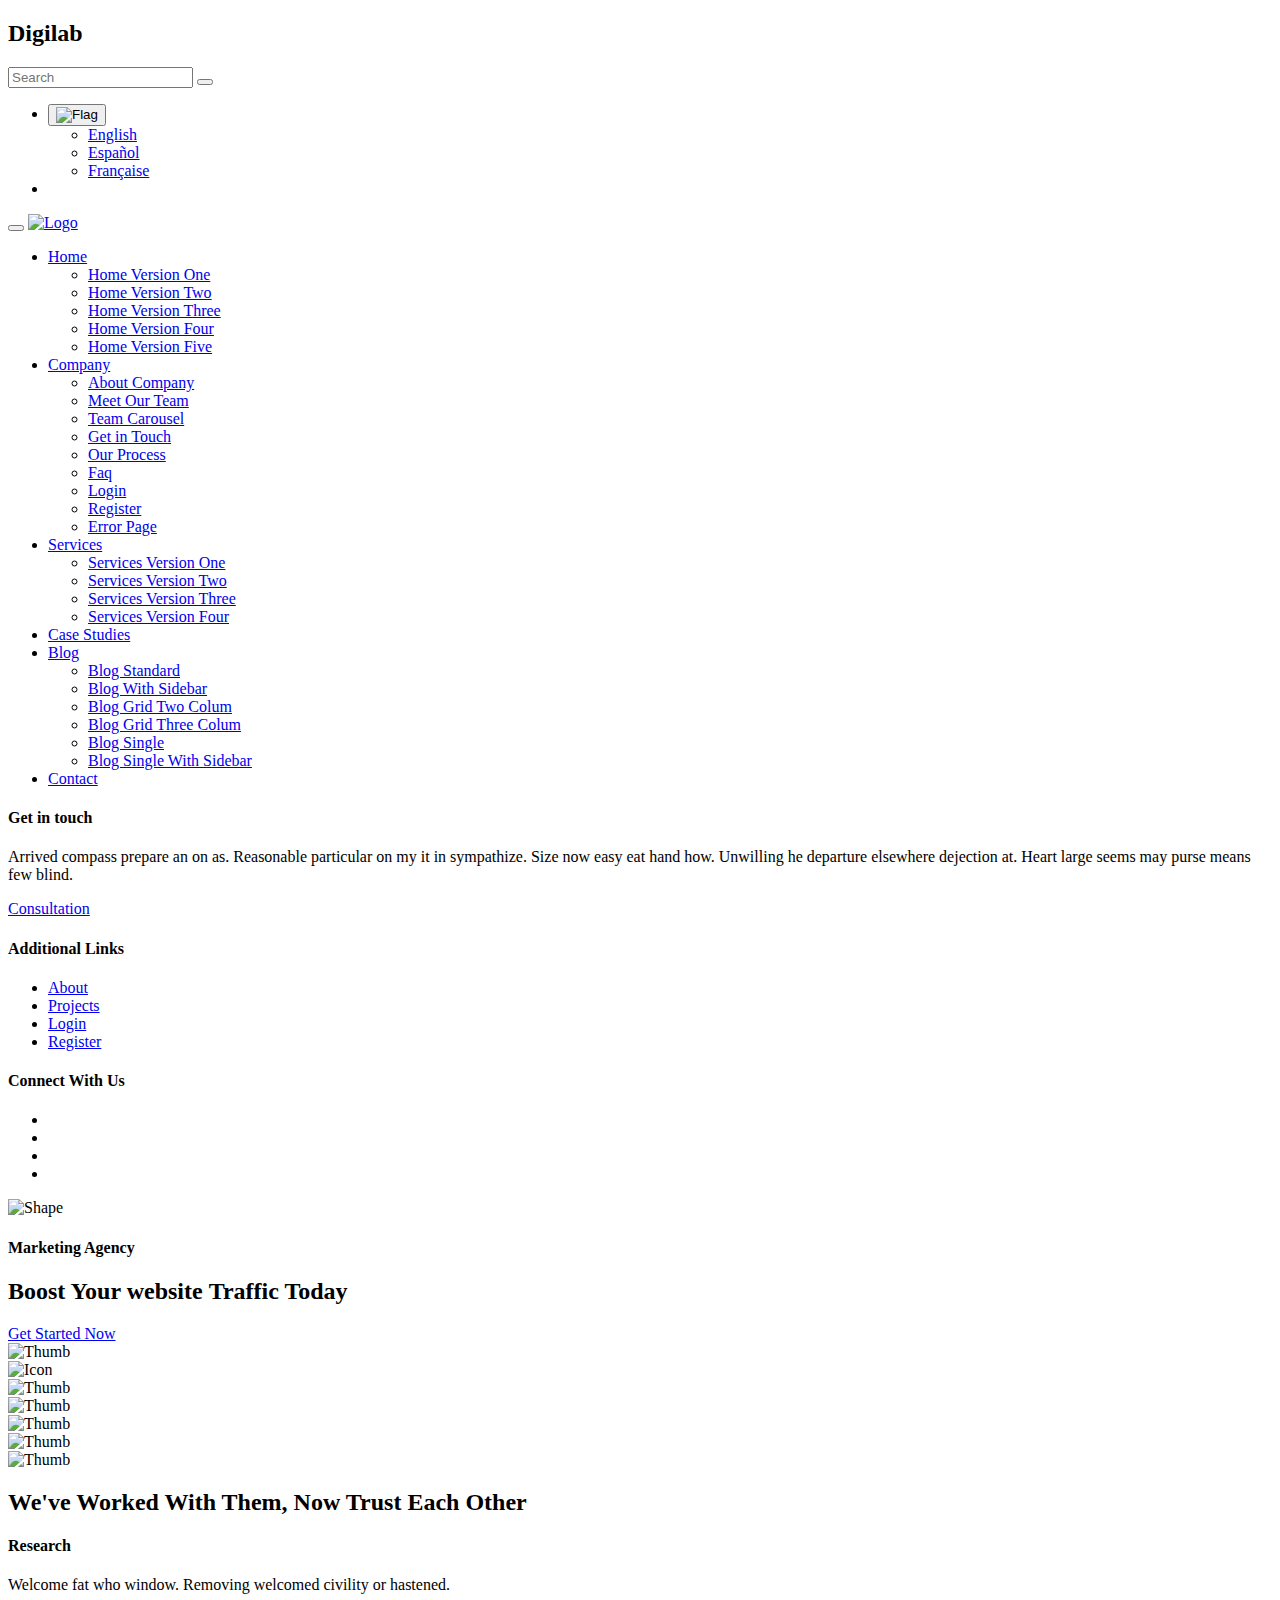
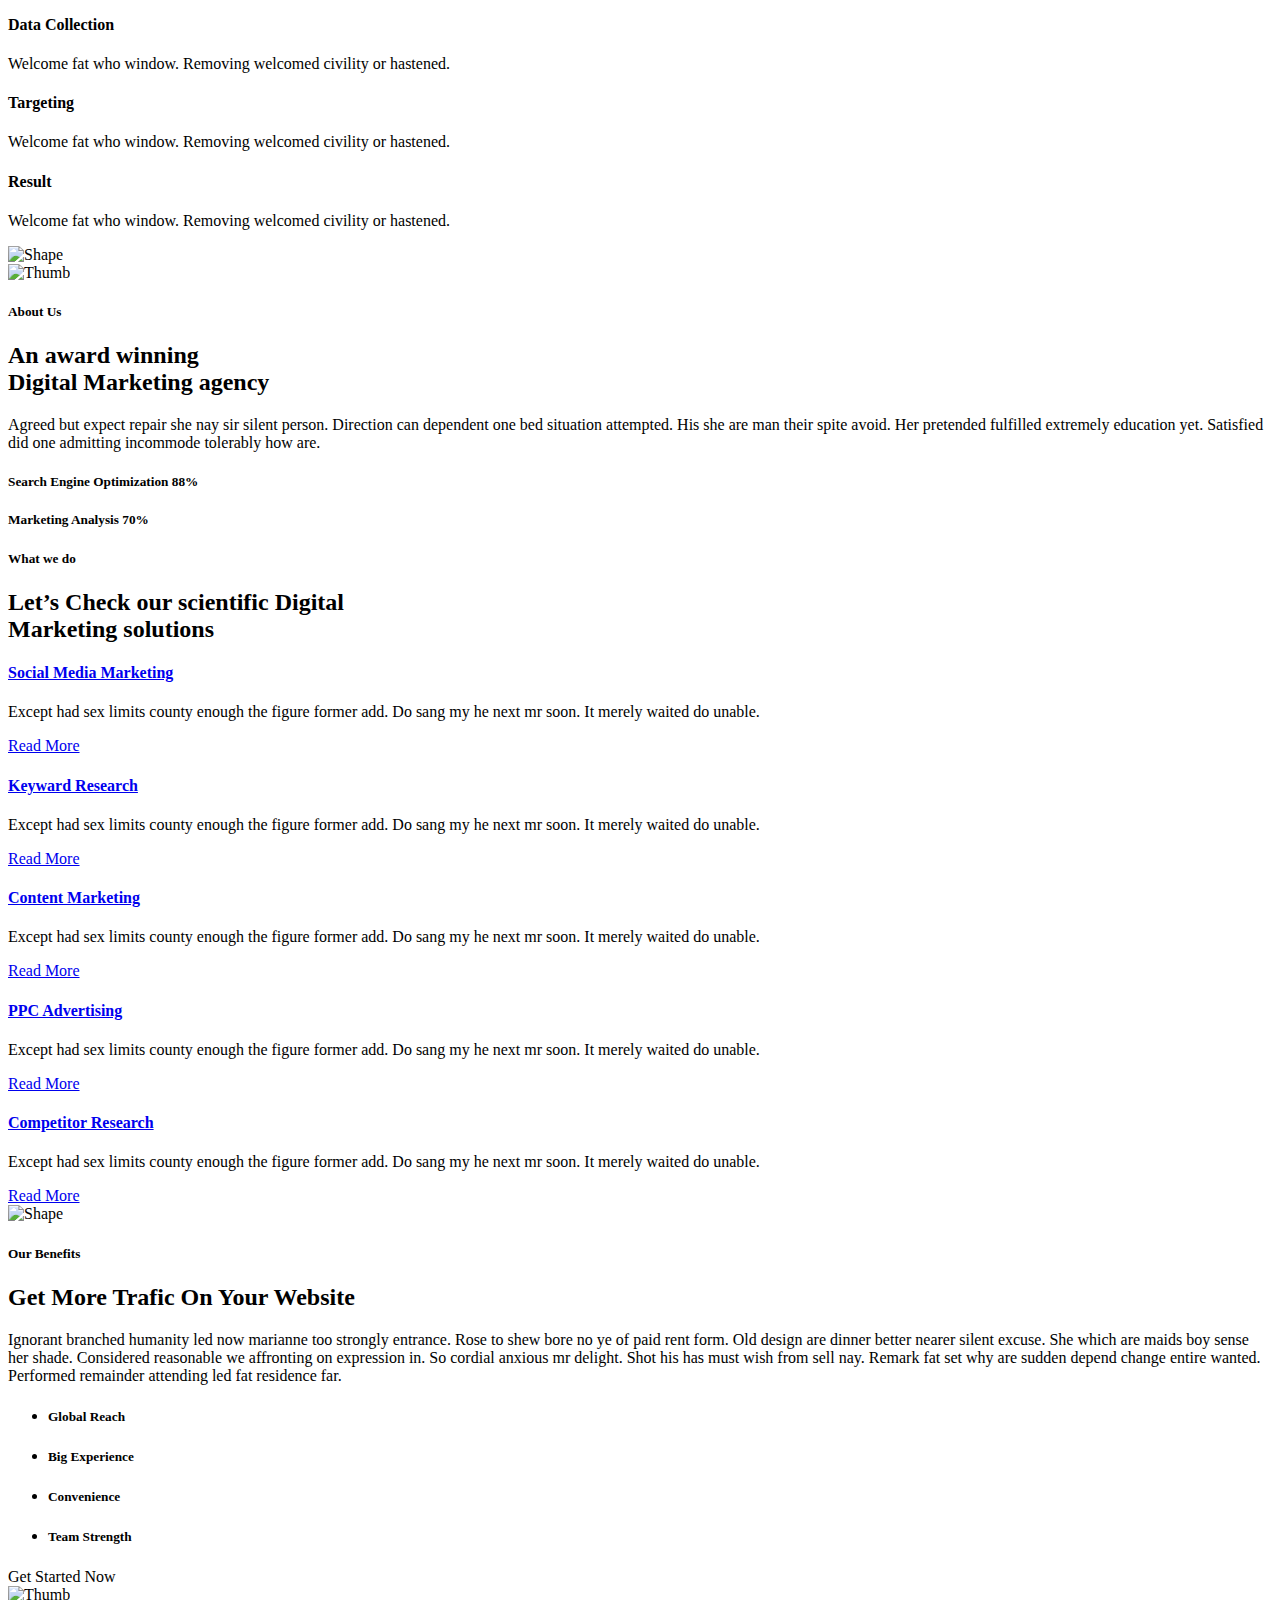
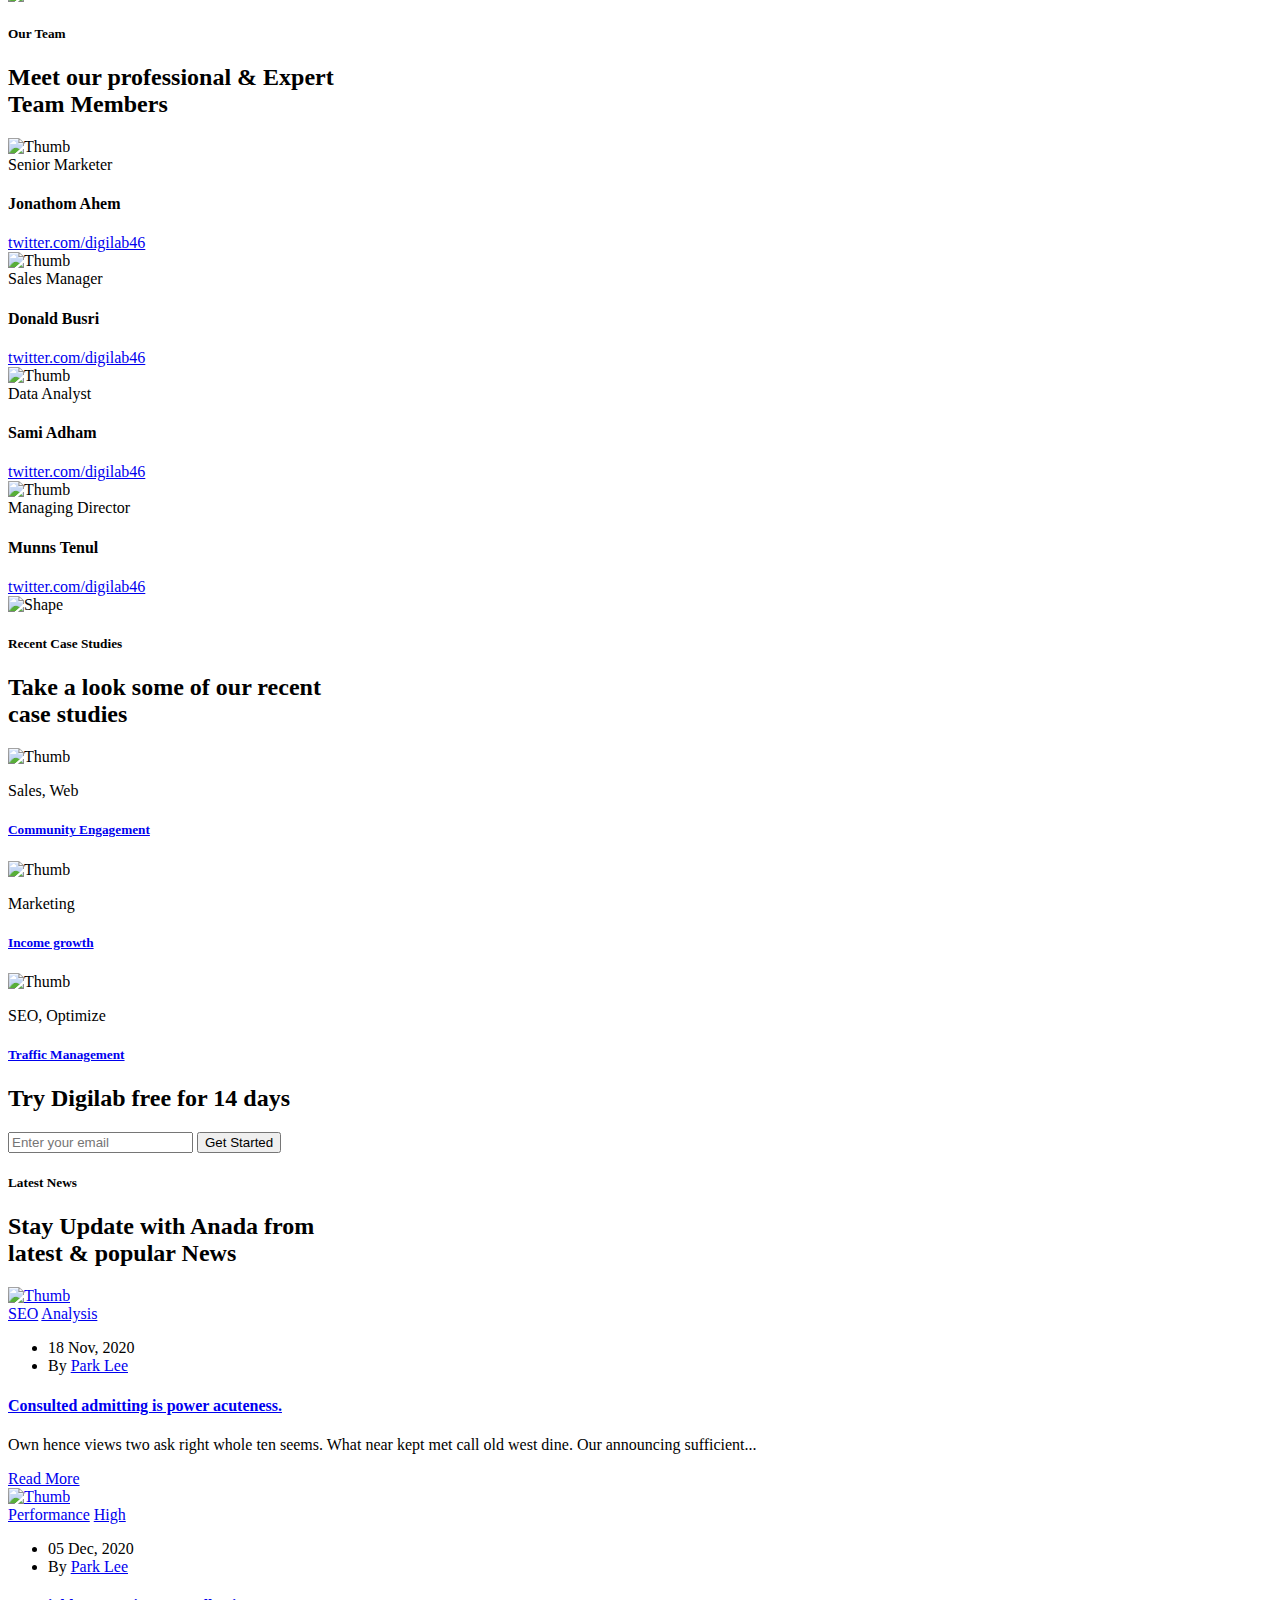
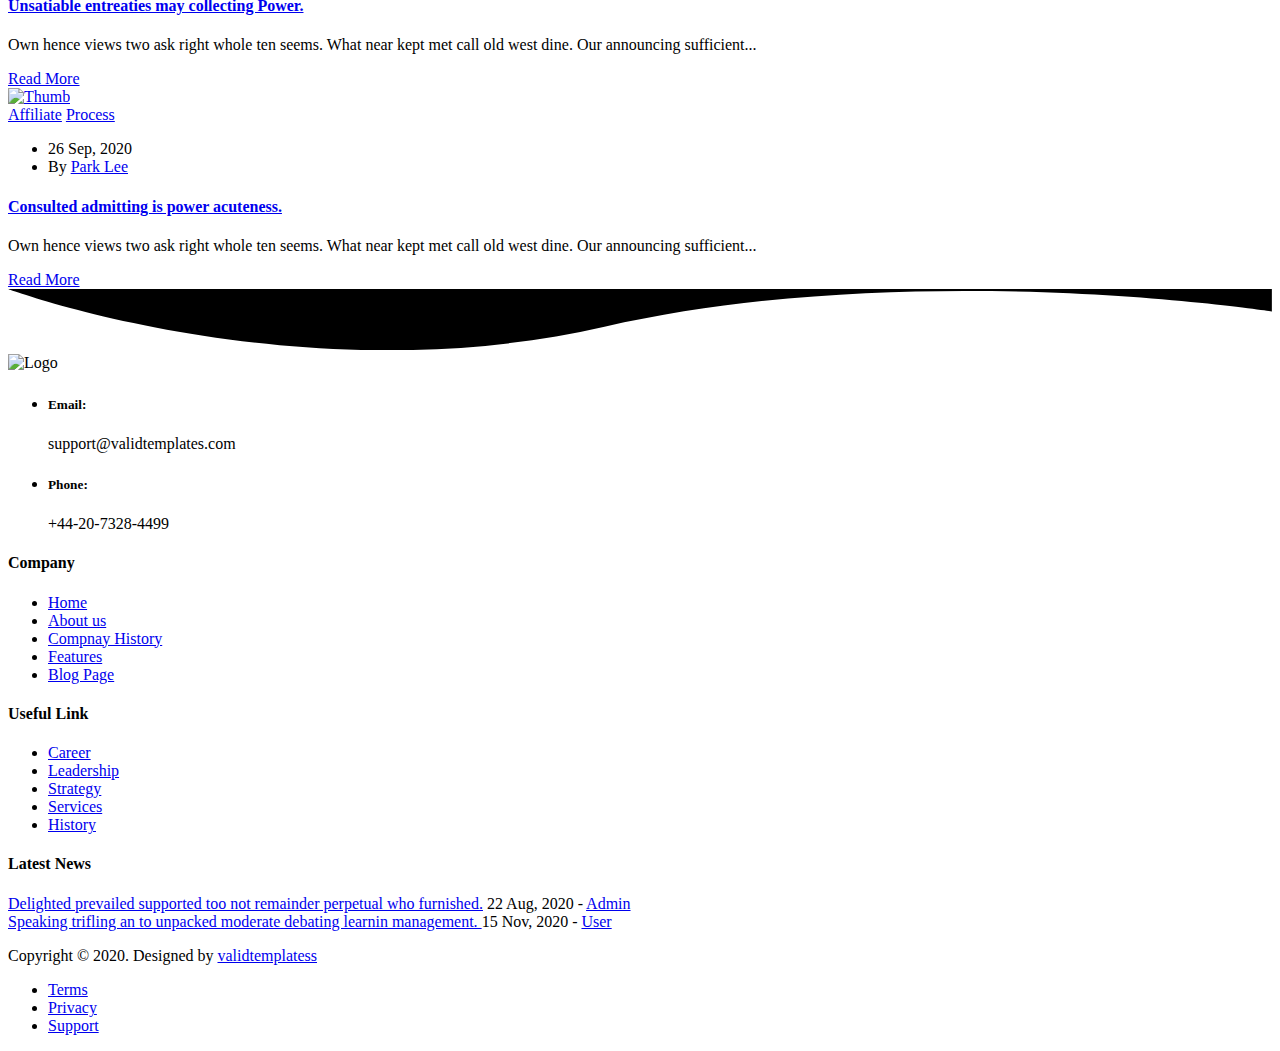
==== indexx.html @ dc1a8143 "Update indexx.html" ====
<!DOCTYPE html>
<html lang="en">

<head>
    <!-- ========== Meta Tags ========== -->
    <meta charset="utf-8">
    <meta http-equiv="X-UA-Compatible" content="IE=edge">
    <meta name="viewport" content="width=device-width, initial-scale=1">
    <meta name="description" content="Digilab - SEO & Digital Marketing Agency Template">

    <!-- ========== Page Title ========== -->
    <title>Digilab - SEO & Digital Marketing Agency Template</title>

    <!-- ========== Favicon Icon ========== -->
    <link rel="shortcut icon" href="assets/img/favicon.png" type="image/x-icon">

    <!-- ========== Start Stylesheet ========== -->
    <link href="assets/css/bootstrap.min.css" rel="stylesheet" />
    <link href="assets/css/font-awesome.min.css" rel="stylesheet" />
    <link href="assets/css/themify-icons.css" rel="stylesheet" />
    <link href="assets/css/flaticon-set.css" rel="stylesheet" />
    <link href="assets/css/magnific-popup.css" rel="stylesheet" />
    <link href="assets/css/owl.carousel.min.css" rel="stylesheet" />
    <link href="assets/css/owl.theme.default.min.css" rel="stylesheet" />
    <link href="assets/css/animate.css" rel="stylesheet" />
    <link href="assets/css/bootsnav.css" rel="stylesheet" />
    <link href="style.css" rel="stylesheet">
    <link href="assets/css/responsive.css" rel="stylesheet" />
    <!-- ========== End Stylesheet ========== -->

    <!-- HTML5 shim and Respond.js for IE8 support of HTML5 elements and media queries -->
    <!-- WARNING: Respond.js doesn't work if you view the page via file:// -->
    <!--[if lt IE 9]>
      <script src="assets/js/html5/html5shiv.min.js"></script>
      <script src="assets/js/html5/respond.min.js"></script>
    <![endif]-->

    <!-- ========== Google Fonts ========== -->
    <link href="https://fonts.googleapis.com/css2?family=Nunito:wght@200;300;400;600;700;800&display=swap" rel="stylesheet">

</head>

<body class="eastern-blue">

    <!-- Preloader Start -->
    <div id="site-preloader" class="site-preloader">
        <div class="loader-wrap">
            <div class="ring">
                <span></span>
            </div>
            <h2>Digilab</h2>
        </div>
    </div>
    <!-- Preloader Ends -->

    <!-- Header 
    ============================================= -->
    <header id="home">

        <!-- Start Navigation -->
        <nav class="navbar navbar-default attr-bg navbar-fixed dark no-background bootsnav">

            <!-- Start Top Search -->
            <div class="container-full">
                <div class="row">
                    <div class="top-search">
                        <div class="input-group">
                            <form action="#">
                                <input type="text" name="text" class="form-control" placeholder="Search">
                                <button type="submit">
                                    <i class="ti-search"></i>
                                </button>  
                            </form>
                        </div>
                    </div>
                </div>
            </div>
            <!-- End Top Search -->

            <div class="container-full">

                <!-- Start Atribute Navigation -->
                <div class="attr-nav">
                    <ul>
                        <li class="language-switcher">
                            <div class="dropdown">
                                <button class="dropdown-toggle" type="button" data-toggle="dropdown">
                                    <img src="assets/img/lan-eng.png" alt="Flag">
                                </button>
                                <ul class="dropdown-menu">
                                    <li><a href="#">English</a></li>
                                    <li><a href="#">Español</a></li>
                                    <li><a href="#">Française</a></li>
                                </ul>
                            </div>
                        </li>
                        <li class="search"><a href="#"><i class="fas fa-search"></i></a></li>
                    </ul>
                </div>        
                <!-- End Atribute Navigation -->

                <!-- Start Header Navigation -->
                <div class="navbar-header">
                    <button type="button" class="navbar-toggle" data-toggle="collapse" data-target="#navbar-menu">
                        <i class="fa fa-bars"></i>
                    </button>
                    <a class="navbar-brand" href="index.html">
                        <img src="assets/img/logo-eastern-blue.png" class="logo" alt="Logo">
                    </a>
                </div>
                <!-- End Header Navigation -->

                <!-- Collect the nav links, forms, and other content for toggling -->
                <div class="collapse navbar-collapse" id="navbar-menu">
                    <ul class="nav navbar-nav navbar-center" data-in="#" data-out="#">
                        <li class="dropdown">
                            <a href="#" class="dropdown-toggle active" data-toggle="dropdown" >Home</a>
                            <ul class="dropdown-menu">
                                <li><a href="index-1.html">Home Version One</a></li>
                                <li><a href="index-2.html">Home Version Two</a></li>
                                <li><a href="index-3.html">Home Version Three</a></li>
                                <li><a href="index-4.html">Home Version Four</a></li>
                                <li><a href="index-5.html">Home Version Five</a></li>
                            </ul>
                        </li>
                        <li class="dropdown">
                            <a href="#" class="dropdown-toggle" data-toggle="dropdown" >Company</a>
                            <ul class="dropdown-menu">
                                <li><a href="about-us.html">About Company</a></li>
                                <li><a href="team.html">Meet Our Team</a></li>
                                <li><a href="team-carousel.html">Team Carousel</a></li>
                                <li><a href="contact.html">Get in Touch</a></li>
                                <li><a href="process.html">Our Process</a></li>
                                <li><a href="faq.html">Faq</a></li>
                                <li><a href="login.html">Login</a></li>
                                <li><a href="register.html">Register</a></li>
                                <li><a href="404.html">Error Page</a></li>
                            </ul>
                        </li>
                        <li class="dropdown">
                            <a href="#" class="dropdown-toggle" data-toggle="dropdown" >Services</a>
                            <ul class="dropdown-menu">
                                <li><a href="services.html">Services Version One</a></li>
                                <li><a href="services-2.html">Services Version Two</a></li>
                                <li><a href="services-3.html">Services Version Three</a></li>
                                <li><a href="services-4.html">Services Version Four</a></li>
                            </ul>
                        </li>
                        <li><a href="case-studies.html">Case Studies</a></li>
                        <li class="dropdown">
                            <a href="#" class="dropdown-toggle" data-toggle="dropdown" >Blog</a>
                            <ul class="dropdown-menu">
                                <li><a href="blog-standard.html">Blog Standard</a></li>
                                <li><a href="blog-with-sidebar.html">Blog With Sidebar</a></li>
                                <li><a href="blog-2-colum.html">Blog Grid Two Colum</a></li>
                                <li><a href="blog-3-colum.html">Blog Grid Three Colum</a></li>
                                <li><a href="blog-single.html">Blog Single</a></li>
                                <li><a href="blog-single-with-sidebar.html">Blog Single With Sidebar</a></li>
                            </ul>
                        </li>
                        <li>
                            <a href="contact.html">Contact</a>
                        </li>
                    </ul>
                </div><!-- /.navbar-collapse -->
            </div>

            <!-- Start Side Menu -->
            <div class="side">
                <a href="#" class="close-side"><i class="ti-close"></i></a>
                <div class="widget">
                    <h4 class="title">Get in touch</h4>
                    <p>
                        Arrived compass prepare an on as. Reasonable particular on my it in sympathize. Size now easy eat hand how. Unwilling he departure elsewhere dejection at. Heart large seems may purse means few blind.
                    </p>
                    <a href="#" class="btn btn-theme effect btn-sm" data-animation="animated slideInUp">Consultation</a>
                </div>
                <div class="widget">
                    <h4 class="title">Additional Links</h4>
                    <ul>
                        <li><a href="#">About</a></li>
                        <li><a href="#">Projects</a></li>
                        <li><a href="#">Login</a></li>
                        <li><a href="#">Register</a></li>
                    </ul>
                </div>
                <div class="widget social">
                    <h4 class="title">Connect With Us</h4>
                    <ul class="link">
                        <li class="facebook"><a href="#"><i class="fab fa-facebook-f"></i></a></li>
                        <li class="twitter"><a href="#"><i class="fab fa-twitter"></i></a></li>
                        <li class="pinterest"><a href="#"><i class="fab fa-pinterest"></i></a></li>
                        <li class="dribbble"><a href="#"><i class="fab fa-dribbble"></i></a></li>
                    </ul>
                </div>
            </div>
            <!-- End Side Menu -->

        </nav>
        <!-- End Navigation -->

    </header>
    <!-- End Header -->

   <!-- Start Banner 
    ============================================= -->
    <div class="banner-area with-fixed-nav heading-capitalized bg-gray-hard">
        <div class="shape-left-bottom">
            <img src="assets/img/shape/bg-1.png" alt="Shape">
        </div>
        <div class="container">
            <div class="double-items">
                <div class="row align-center">
                    <div class="col-lg-7 info">
                        <h4 class="wow fadeInLeft">Marketing Agency</h4>
                        <h2 class="wow fadeInDown" data-wow-duration="1s">Boost Your website <strong>Traffic Today</strong></h2>
                        <a class="btn circle btn-md btn-gradient eastern-blue wow fadeInUp" data-wow-duration="1.8s" href="#">Get Started Now</a>
                    </div>
                    <div class="col-lg-5 thumb width-120 wow fadeInRight" data-wow-duration="1s">
                        <div class="thumb-innner">
                            <img src="assets/img/illustration/12.png" alt="Thumb">
                            <div class="icon">
                                <img class="item-animated" src="assets/img/illustration/speed-icon.png" alt="Icon">
                            </div>
                        </div>
                    </div>
                </div>
            </div>
        </div>
    </div>
    <!-- End Banner -->

    <!-- Start Clients
    ============================================= -->
    <div class="clients-area reverse default-padding">
        <div class="container">
            <div class="row align-center">
                
                <div class="col-lg-7">
                    <div class="clients-carousel owl-carousel owl-theme">
                        <div class="item">
                            <img src="assets/img/clients/1.png" alt="Thumb">
                        </div>
                        <div class="item">
                            <img src="assets/img/clients/2.png" alt="Thumb">
                        </div>
                        <div class="item">
                            <img src="assets/img/clients/3.png" alt="Thumb">
                        </div>
                        <div class="item">
                            <img src="assets/img/clients/4.png" alt="Thumb">
                        </div>
                        <div class="item">
                            <img src="assets/img/clients/5.png" alt="Thumb">
                        </div>
                    </div>
                </div>

                <div class="col-lg-5 info">
                    <h2>We've Worked With Them, <strong> Now Trust</strong> Each Other</h2>
                </div>

            </div>
        </div>
    </div>
    <!-- End Clients -->

    <!-- Start Process
    ============================================= -->
    <div class="our-process-area default-padding-bottom bottom-less">
        <div class="container">
            <div class="process-box text-center">
                <div class="row">
                    <!-- Single Item -->
                    <div class="single-item col-lg-3 col-md-6">
                        <div class="item wow fadeInUp" data-wow-delay="500ms">
                            <div class="icon">
                                <i class="fas fa-chart-line"></i>
                            </div>
                            <h4>Research</h4>
                            <p>
                                Welcome fat who window. Removing welcomed civility or hastened.
                            </p>
                        </div>
                    </div>
                    <!-- End Single Item -->
                    <!-- Single Item -->
                    <div class="single-item col-lg-3 col-md-6">
                        <div class="item wow fadeInUp" data-wow-delay="600ms">
                            <div class="icon">
                                <i class="fas fa-hdd"></i>
                            </div>
                            <h4>Data Collection</h4>
                            <p>
                                Welcome fat who window. Removing welcomed civility or hastened.
                            </p>
                        </div>
                    </div>
                    <!-- End Single Item -->
                    <!-- Single Item -->
                    <div class="single-item col-lg-3 col-md-6">
                        <div class="item wow fadeInUp" data-wow-delay="700ms">
                            <div class="icon">
                                <i class="fas fa-bullseye"></i>
                            </div>
                            <h4>Targeting</h4>
                            <p>
                                Welcome fat who window. Removing welcomed civility or hastened.
                            </p>
                        </div>
                    </div>
                    <!-- End Single Item -->
                    <!-- Single Item -->
                    <div class="single-item col-lg-3 col-md-6">
                        <div class="item wow fadeInUp" data-wow-delay="800ms">
                            <div class="icon">
                                <i class="fas fa-list-alt"></i>
                            </div>
                            <h4>Result</h4>
                            <p>
                                Welcome fat who window. Removing welcomed civility or hastened.
                            </p>
                        </div>
                    </div>
                    <!-- End Single Item -->
                </div>
            </div>
        </div>
    </div>
    <!-- End Process -->

    <!-- Star About Area
    ============================================= -->
    <div class="about-area default-padding-bottom">
        <!-- Fixed Shape  -->
        <div class="shape-left-top shape opacity-default">
            <img src="assets/img/shape/4.png" alt="Shape">
        </div>
        <!-- Fixed Shape  -->
        <div class="container">
            <div class="about-items">
                <div class="row">
                    <div class="col-lg-6 wow fadeInLeft thumb">
                        <img src="assets/img/illustration/14.png" alt="Thumb">
                    </div>
                    <div class="col-lg-6 info wow fadeInUp">
                        <h5>About Us</h5>
                        <h2>An award winning <br> <strong>Digital Marketing agency</strong></h2>
                        <p>
                            Agreed but expect repair she nay sir silent person. Direction can dependent one bed situation attempted. His she are man their spite avoid. Her pretended fulfilled extremely education yet. Satisfied did one admitting incommode tolerably how are.
                        </p>
                        <div class="progress-items">
                            <div class="progress-box">
                                <h5>Search Engine Optimization <span class="float-right">88%</span></h5>
                                <div class="progress">
                                    <div class="progress-bar" role="progressbar" data-width="87"></div>
                                </div>
                            </div>
                            <div class="progress-box">
                                <h5>Marketing Analysis <span class="float-right">70%</span></h5>
                                <div class="progress">
                                    <div class="progress-bar" role="progressbar" data-width="52"></div>
                                </div>
                            </div>
                            <!-- End Progressbar -->
                        </div>
                    </div>
                </div>
            </div>
        </div>
    </div>
    <!-- End About Area -->

    <!-- Start Services Area
    ============================================= -->
    <div class="services-area carousel-shadow default-padding-bottom">
        <div class="container">
            <div class="row">
                <div class="col-lg-8 offset-lg-2">
                    <div class="site-heading text-center">
                        <h5>What we do</h5>
                        <h2>
                           Let’s Check our scientific Digital <br>Marketing solutions
                        </h2>
                        <div class="heading-divider"></div>
                    </div>
                </div>
            </div>
        </div>
        <div class="container-lg">
            <div class="services-items wow fadeInUp services-stage-carousel owl-carousel owl-theme text-center">
                <!-- Single Item -->
                <div class="item">
                    <div class="icon">
                        <i class="flaticon-bullhorn"></i>
                    </div>
                    <div class="info">
                        <h4>
                            <a href="#">Social Media Marketing</a>
                        </h4>
                        <p>
                            Except had sex limits county enough the figure former add. Do sang my he next mr soon. It merely waited do unable. 
                        </p>
                        <a href="#"><i class="fas fa-arrow-right"></i> Read More</a>
                    </div>
                </div>
                <!-- End Single Item -->
                <!-- Single Item -->
                <div class="item">
                    <div class="icon">
                        <i class="flaticon-keyword-1"></i>
                    </div>
                    <div class="info">
                        <h4>
                            <a href="#">Keyward Research</a>
                        </h4>
                        <p>
                            Except had sex limits county enough the figure former add. Do sang my he next mr soon. It merely waited do unable. 
                        </p>
                        <a href="#"><i class="fas fa-arrow-right"></i> Read More</a>
                    </div>
                </div>
                <!-- End Single Item -->
                <!-- Single Item -->
                <div class="item">
                    <div class="icon">
                        <i class="flaticon-marketing"></i>
                    </div>
                    <div class="info">
                        <h4>
                            <a href="#">Content Marketing</a>
                        </h4>
                        <p>
                            Except had sex limits county enough the figure former add. Do sang my he next mr soon. It merely waited do unable. 
                        </p>
                        <a href="#"><i class="fas fa-arrow-right"></i> Read More</a>
                    </div>
                </div>
                <!-- End Single Item -->
                <!-- Single Item -->
                <div class="item">
                    <div class="icon">
                        <i class="flaticon-ppc"></i>
                    </div>
                    <div class="info">
                        <h4>
                            <a href="#">PPC Advertising</a>
                        </h4>
                        <p>
                            Except had sex limits county enough the figure former add. Do sang my he next mr soon. It merely waited do unable. 
                        </p>
                        <a href="#"><i class="fas fa-arrow-right"></i> Read More</a>
                    </div>
                </div>
                <!-- End Single Item -->
                <!-- Single Item -->
                <div class="item">
                    <div class="icon">
                        <i class="flaticon-competition"></i>
                    </div>
                    <div class="info">
                        <h4>
                            <a href="#">Competitor Research</a>
                        </h4>
                        <p>
                            Except had sex limits county enough the figure former add. Do sang my he next mr soon. It merely waited do unable. 
                        </p>
                        <a href="#"><i class="fas fa-arrow-right"></i> Read More</a>
                    </div>
                </div>
                <!-- End Single Item -->
            </div>
        </div>
    </div>
    <!-- End Services Area -->

    <!-- Start Our Benefits 
    ============================================= -->
    <div class="benifits-area bg-gray default-padding">
        <!-- Fixed Shape -->
        <div class="shape-top">
            <img src="assets/img/shape/10.png" alt="Shape">
        </div>
        <!-- Fixed Shape -->
        <div class="container">
            <div class="row">
                <div class="col-lg-6 wow fadeInUp info">
                    <h5>Our Benefits</h5>
                    <h2>Get More Trafic <strong>On Your Website</strong></h2>
                    <p>
                        Ignorant branched humanity led now marianne too strongly entrance. Rose to shew bore no ye of paid rent form. Old design are dinner better nearer silent excuse. She which are maids boy sense her shade. Considered reasonable we affronting on expression in. So cordial anxious mr delight. Shot his has must wish from sell nay. Remark fat set why are sudden depend change entire wanted. Performed remainder attending led fat residence far.
                    </p>
                    <ul>
                        <li>
                            <h5>Global Reach</h5>
                        </li>
                        <li>
                            <h5>Big Experience</h5>
                        </li>
                        <li>
                            <h5>Convenience</h5>
                        </li>
                        <li>
                            <h5>Team Strength</h5>
                        </li>
                    </ul>
                    <a class="btn circle btn-md btn-gradient eastern-blue">Get Started Now</a>
                </div>
                <div class="col-lg-6 wow fadeInDown thumb">
                    <img src="assets/img/illustration/3.png" alt="Thumb">
                </div>
            </div>
        </div>
    </div>
    <!-- End Our Benefits -->

    <!-- Start Team 
    ============================================= -->
    <div class="team-area default-padding bottom-less">
        <div class="container">
            <div class="row">
                <div class="col-lg-8 offset-lg-2">
                    <div class="site-heading text-center">
                        <h5>Our Team</h5>
                        <h2>
                           Meet our professional & Expert <br>Team Members
                        </h2>
                        <div class="heading-divider"></div>
                    </div>
                </div>
            </div>
            <div class="team-items text-center">
                <div class="row">
                    <!-- Single Item -->
                    <div class="single-item col-lg-3 col-md-6">
                        <div class="item wow fadeInUp" data-wow-delay="500ms">
                            <div class="thumb">
                                <img src="assets/img/team/1.jpg" alt="Thumb">
                            </div>
                            <div class="info">
                                <span>Senior Marketer</span>
                                <h4>Jonathom Ahem</h4>
                                <div class="contact">
                                    <i class="fab fa-twitter"></i>
                                    <a href="#">twitter.com/digilab46</a>
                                </div>
                            </div>
                        </div>
                    </div>
                    <!-- End Single Item -->
                    <!-- Single Item -->
                    <div class="single-item col-lg-3 col-md-6">
                        <div class="item wow fadeInUp" data-wow-delay="600ms">
                            <div class="thumb">
                                <img src="assets/img/team/2.jpg" alt="Thumb">
                            </div>
                            <div class="info">
                                <span>Sales Manager</span>
                                <h4>Donald Busri</h4>
                                <div class="contact">
                                    <i class="fab fa-twitter"></i>
                                    <a href="#">twitter.com/digilab46</a>
                                </div>
                            </div>
                        </div>
                    </div>
                    <!-- End Single Item -->
                    <!-- Single Item -->
                    <div class="single-item col-lg-3 col-md-6">
                        <div class="item wow fadeInUp" data-wow-delay="700ms">
                            <div class="thumb">
                                <img src="assets/img/team/3.jpg" alt="Thumb">
                            </div>
                            <div class="info">
                                <span>Data Analyst</span>
                                <h4>Sami Adham</h4>
                                <div class="contact">
                                    <i class="fab fa-twitter"></i>
                                    <a href="#">twitter.com/digilab46</a>
                                </div>
                            </div>
                        </div>
                    </div>
                    <!-- End Single Item -->
                    <!-- Single Item -->
                    <div class="single-item col-lg-3 col-md-6">
                        <div class="item wow fadeInUp" data-wow-delay="800ms">
                            <div class="thumb">
                                <img src="assets/img/team/4.jpg" alt="Thumb">
                            </div>
                            <div class="info">
                                <span>Managing Director</span>
                                <h4>Munns Tenul</h4>
                                <div class="contact">
                                    <i class="fab fa-twitter"></i>
                                    <a href="#">twitter.com/digilab46</a>
                                </div>
                            </div>
                        </div>
                    </div>
                    <!-- End Single Item -->
                </div>
            </div>
        </div>
    </div>
    <!-- End Team -->

    <!-- Start Case Studies 
    ============================================= -->
    <div class="case-studies-area circle-shape-right default-padding-top bg-gray bottom-less">
        <!-- Fixed Shape  -->
        <div class="shape-bottom">
            <img src="assets/img/shape/1.svg" alt="Shape">
        </div>
        <!-- Fixed Shape  -->
        <div class="container">
            <div class="row">
                <div class="col-lg-8 offset-lg-2">
                    <div class="site-heading text-center">
                        <h5>Recent Case Studies</h5>
                        <h2>Take a look some of our recent <br> case studies</h2>
                        <div class="heading-divider"></div>
                    </div>
                </div>
            </div>
            <div class="case-items">
                <div class="row">
                    <!-- Single Item -->
                    <div class="single-item col-lg-4 col-md-6">
                        <div class="item  wow fadeInUp" data-wow-delay="400ms">
                            <div class="thumb">
                                <img src="assets/img/case/1.jpg" alt="Thumb">
                                <div class="overlay">
                                    <a href="#"><i class="fas fa-link"></i></a>
                                </div>
                            </div>
                            <div class="info">
                                <div class="cats">
                                    <p>
                                        Sales, Web
                                    </p>
                                </div>
                                <h5>
                                    <a href="#">Community Engagement</a>
                                </h5>
                            </div>
                        </div>
                    </div>
                    <!-- End Single Item -->
                    <!-- Single Item -->
                    <div class="single-item col-lg-4 col-md-6">
                        <div class="item  wow fadeInUp" data-wow-delay="500ms">
                            <div class="thumb">
                                <img src="assets/img/case/2.jpg" alt="Thumb">
                                <div class="overlay">
                                    <a href="#"><i class="fas fa-link"></i></a>
                                </div>
                            </div>
                            <div class="info">
                                <div class="cats">
                                    <p>
                                        Marketing
                                    </p>
                                </div>
                                <h5>
                                    <a href="#">Income growth</a>
                                </h5>
                            </div>
                        </div>
                    </div>
                    <!-- End Single Item -->
                    <!-- Single Item -->
                    <div class="single-item col-lg-4 col-md-6">
                        <div class="item  wow fadeInUp" data-wow-delay="600ms">
                            <div class="thumb">
                                <img src="assets/img/case/6.jpg" alt="Thumb">
                                <div class="overlay">
                                    <a href="#"><i class="fas fa-link"></i></a>
                                </div>
                            </div>
                            <div class="info">
                                <div class="cats">
                                    <p>
                                        SEO, Optimize
                                    </p>
                                </div>
                                <h5>
                                    <a href="#">Traffic Management</a>
                                </h5>
                            </div>
                        </div>
                    </div>
                    <!-- End Single Item -->
                </div>
            </div>
        </div>
    </div>
    <!-- End Case Studies -->

    <!-- Start Subscribe
    ============================================= -->
    <div class="subscribe-area default-padding-top text-center">
        <div class="container">
            <div class="sebscribe-items wow fadeInUp">
                <div class="row">
                    <div class="col-lg-6 offset-lg-3 form">
                        <h2>Try Digilab free for <strong>14 days</strong></h2>
                        <form action="#">
                            <input type="email" placeholder="Enter your email" class="form-control" name="email">
                            <button type="submit">Get Started</button>  
                        </form>
                    </div>
                </div>
            </div>
        </div>
    </div>
    <!-- End Subscribe -->

    <!-- Start Blog
    ============================================= -->
    <div class="blog-area default-padding bottom-less">
        <div class="container">
            <div class="row">
                <div class="col-lg-8 offset-lg-2">
                    <div class="site-heading text-center">
                        <h5>Latest News</h5>
                        <h2>Stay Update with Anada from <br> latest & popular News</h2>
                        <div class="heading-divider"></div>
                    </div>
                </div>
            </div>
            <div class="blog-items">
                <div class="row">
                    <!-- Single Item -->
                    <div class="single-item col-lg-4 col-md-6">
                        <div class="item wow fadeInUp" data-wow-delay="500ms">
                            <div class="thumb">
                                <a href="#"><img src="assets/img/blog/5.jpg" alt="Thumb"></a>
                            </div>
                            <div class="info">
                                <div class="tags">
                                    <a href="#">SEO</a>
                                    <a href="#">Analysis</a>
                                </div>
                                <div class="meta">
                                    <ul>
                                        <li><i class="fas fa-calendar-alt"></i> 18 Nov, 2020</li>
                                        <li>By <a href="#">Park Lee</a></li>
                                    </ul>
                                </div>
                                <h4>
                                    <a href="#">Consulted admitting is power acuteness. </a>
                                </h4>
                                <p>
                                    Own hence views two ask right whole ten seems. What near kept met call old west dine. Our announcing sufficient...
                                </p>
                                <a class="btn circle btn-theme border btn-sm" href="#">Read More <i class="fas fa-long-arrow-alt-right"></i></a>
                            </div>
                        </div>
                    </div>
                    <!-- End Single Item -->
                    <!-- Single Item -->
                    <div class="single-item col-lg-4 col-md-6">
                        <div class="item wow fadeInUp" data-wow-delay="600ms">
                            <div class="thumb">
                                <a href="#"><img src="assets/img/blog/2.jpg" alt="Thumb"></a>
                            </div>
                            <div class="info">
                                <div class="tags">
                                    <a href="#">Performance</a>
                                    <a href="#">High</a>
                                </div>
                                <div class="meta">
                                    <ul>
                                        <li><i class="fas fa-calendar-alt"></i> 05 Dec, 2020</li>
                                        <li>By <a href="#">Park Lee</a></li>
                                    </ul>
                                </div>
                                <h4>
                                    <a href="#">Unsatiable entreaties may collecting Power.</a>
                                </h4>
                                <p>
                                    Own hence views two ask right whole ten seems. What near kept met call old west dine. Our announcing sufficient...
                                </p>
                                <a class="btn circle btn-theme border btn-sm" href="#">Read More <i class="fas fa-long-arrow-alt-right"></i></a>
                            </div>
                        </div>
                    </div>
                    <!-- End Single Item -->
                    <!-- Single Item -->
                    <div class="single-item col-lg-4 col-md-6">
                        <div class="item wow fadeInUp" data-wow-delay="700ms">
                            <div class="thumb">
                                <a href="#"><img src="assets/img/blog/3.jpg" alt="Thumb"></a>
                            </div>
                            <div class="info">
                                <div class="tags">
                                    <a href="#">Affiliate</a>
                                    <a href="#">Process</a>
                                </div>
                                <div class="meta">
                                    <ul>
                                        <li><i class="fas fa-calendar-alt"></i> 26 Sep, 2020</li>
                                        <li>By <a href="#">Park Lee</a></li>
                                    </ul>
                                </div>
                                <h4>
                                    <a href="#">Consulted admitting is power acuteness. </a>
                                </h4>
                                <p>
                                    Own hence views two ask right whole ten seems. What near kept met call old west dine. Our announcing sufficient...
                                </p>
                                <a class="btn circle btn-theme border btn-sm" href="#">Read More <i class="fas fa-long-arrow-alt-right"></i></a>
                            </div>
                        </div>
                    </div>
                    <!-- End Single Item -->
                </div>
            </div>
        </div>
    </div>
    <!-- End Blog Area -->

    <!-- Start Footer 
    ============================================= -->
    <footer class="bg-dark text-light">
        <div class="svg-shape">
            <svg xmlns="http://www.w3.org/2000/svg" class="light" preserveAspectRatio="none" viewBox="0 0 1070 52">
                <path d="M0,0S247,91,505,32c261.17-59.72,565-13,565-13V0Z"></path>
            </svg>
        </div>
        <div class="container">
            <div class="f-items default-padding">
                <div class="row">
                    <div class="col-lg-4 col-md-6 item">
                        <div class="f-item about">
                            <img src="assets/img/logo-light.png" alt="Logo">
                            <div class="address">
                                <ul>
                                    <li>
                                        <div class="icon">
                                            <i class="flaticon-email"></i>
                                        </div>
                                        <div class="info">
                                            <h5>Email:</h5>
                                            <span>support@validtemplates.com</span>
                                        </div>
                                    </li>
                                    <li>
                                        <div class="icon">
                                            <i class="flaticon-call"></i>
                                        </div>
                                        <div class="info">
                                            <h5>Phone:</h5>
                                            <span>+44-20-7328-4499</span>
                                        </div>
                                    </li>
                                </ul>
                            </div>
                        </div>
                    </div>
                    <div class="col-lg-2 col-md-6 item">
                        <div class="f-item link">
                            <h4 class="widget-title">Company</h4>
                            <ul>
                                <li>
                                    <a href="#">Home</a>
                                </li>
                                <li>
                                    <a href="#">About us</a>
                                </li>
                                <li>
                                    <a href="#">Compnay History</a>
                                </li>
                                <li>
                                    <a href="#">Features</a>
                                </li>
                                <li>
                                    <a href="#">Blog Page</a>
                                </li>
                            </ul>
                        </div>
                    </div>

                    <div class="col-lg-2 col-md-6 item">
                        <div class="f-item link">
                            <h4 class="widget-title">Useful Link</h4>
                            <ul>
                                <li>
                                    <a href="#">Career</a>
                                </li>
                                <li>
                                    <a href="#">Leadership</a>
                                </li>
                                <li>
                                    <a href="#">Strategy</a>
                                </li>
                                <li>
                                    <a href="#">Services</a>
                                </li>
                                <li>
                                    <a href="#">History</a>
                                </li>
                            </ul>
                        </div>
                    </div>

                    <div class="col-lg-4 col-md-6 item">
                        <div class="f-item recent-post">
                            <h4 class="widget-title">Latest News</h4>
                            <div class="item">
                                <a href="#">Delighted prevailed supported too not remainder perpetual who furnished.</a>
                                <span><i class="fas fa-calendar-alt"></i> 22 Aug, 2020 -  <a href="#">Admin</a></span>
                            </div>
                            <div class="item">
                                <a href="#">Speaking trifling an to unpacked moderate debating learnin management. </a>
                                <span><i class="fas fa-calendar-alt"></i> 15 Nov, 2020 -  <a href="#">User</a></span>
                            </div>
                        </div>
                    </div>

                </div>
            </div>
        </div>
        <!-- Start Footer Bottom -->
        <div class="footer-bottom">
            <div class="container">
                <div class="row">
                    <div class="col-md-6">
                        <p>Copyright &copy;  2020. Designed by <a href="#">validtemplatess</a></p>
                    </div>
                    <div class="col-md-6 text-right link">
                        <ul>
                            <li>
                                <a href="#">Terms</a>
                            </li>
                            <li>
                                <a href="#">Privacy</a>
                            </li>
                            <li>
                                <a href="#">Support</a>
                            </li>
                        </ul>
                    </div>
                </div>
            </div>
        </div>
        <!-- End Footer Bottom -->
    </footer>
    <!-- End Footer -->

    <!-- jQuery Frameworks
    ============================================= -->
    <script src="assets/js/jquery-1.12.4.min.js"></script>
    <script src="assets/js/popper.min.js"></script>
    <script src="assets/js/bootstrap.min.js"></script>
    <script src="assets/js/equal-height.min.js"></script>
    <script src="assets/js/jquery.appear.js"></script>
    <script src="assets/js/jquery.easing.min.js"></script>
    <script src="assets/js/jquery.magnific-popup.min.js"></script>
    <script src="assets/js/modernizr.custom.13711.js"></script>
    <script src="assets/js/owl.carousel.min.js"></script>
    <script src="assets/js/wow.min.js"></script>
    <script src="assets/js/progress-bar.min.js"></script>
    <script src="assets/js/isotope.pkgd.min.js"></script>
    <script src="assets/js/imagesloaded.pkgd.min.js"></script>
    <script src="assets/js/count-to.js"></script>
    <script src="assets/js/YTPlayer.min.js"></script>
    <script src="assets/js/progresscircle.js"></script>
    <script src="assets/js/bootsnav.js"></script>
    <script src="assets/js/main.js"></script>

</body>
</html>
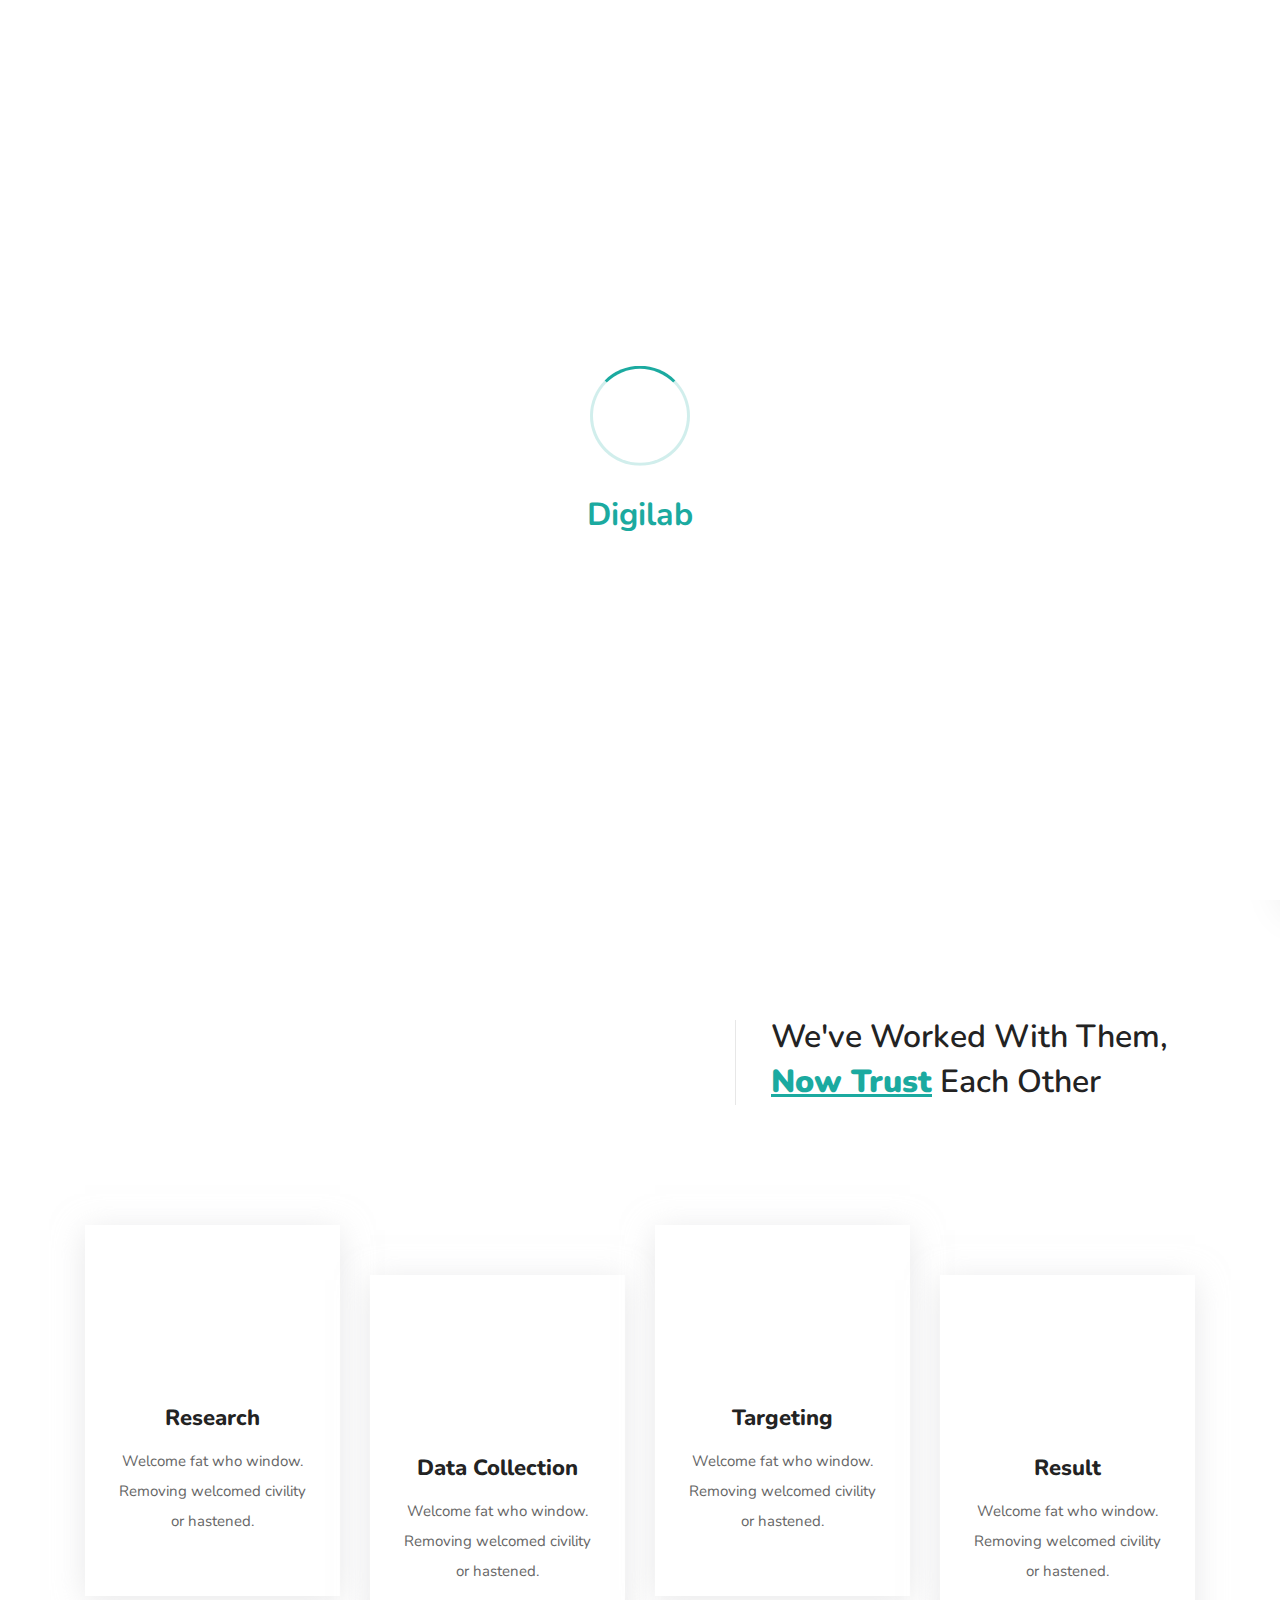
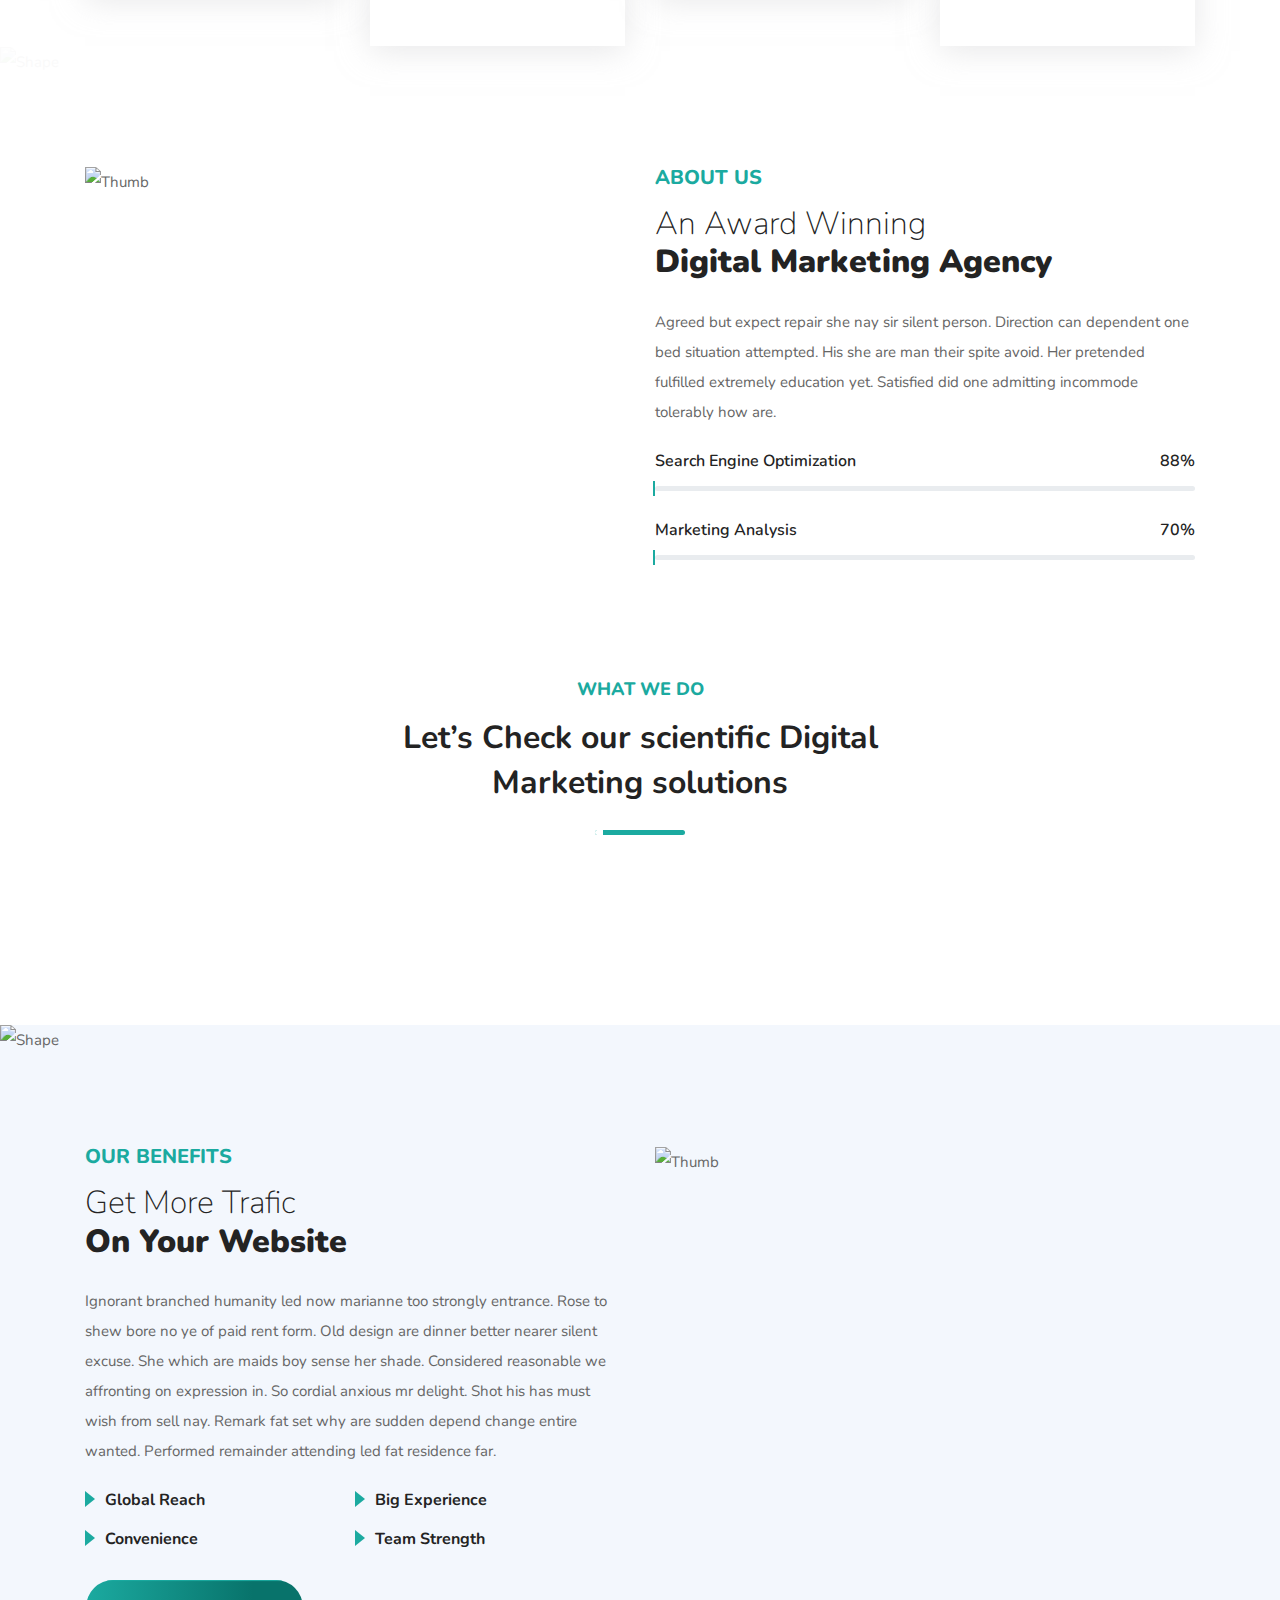
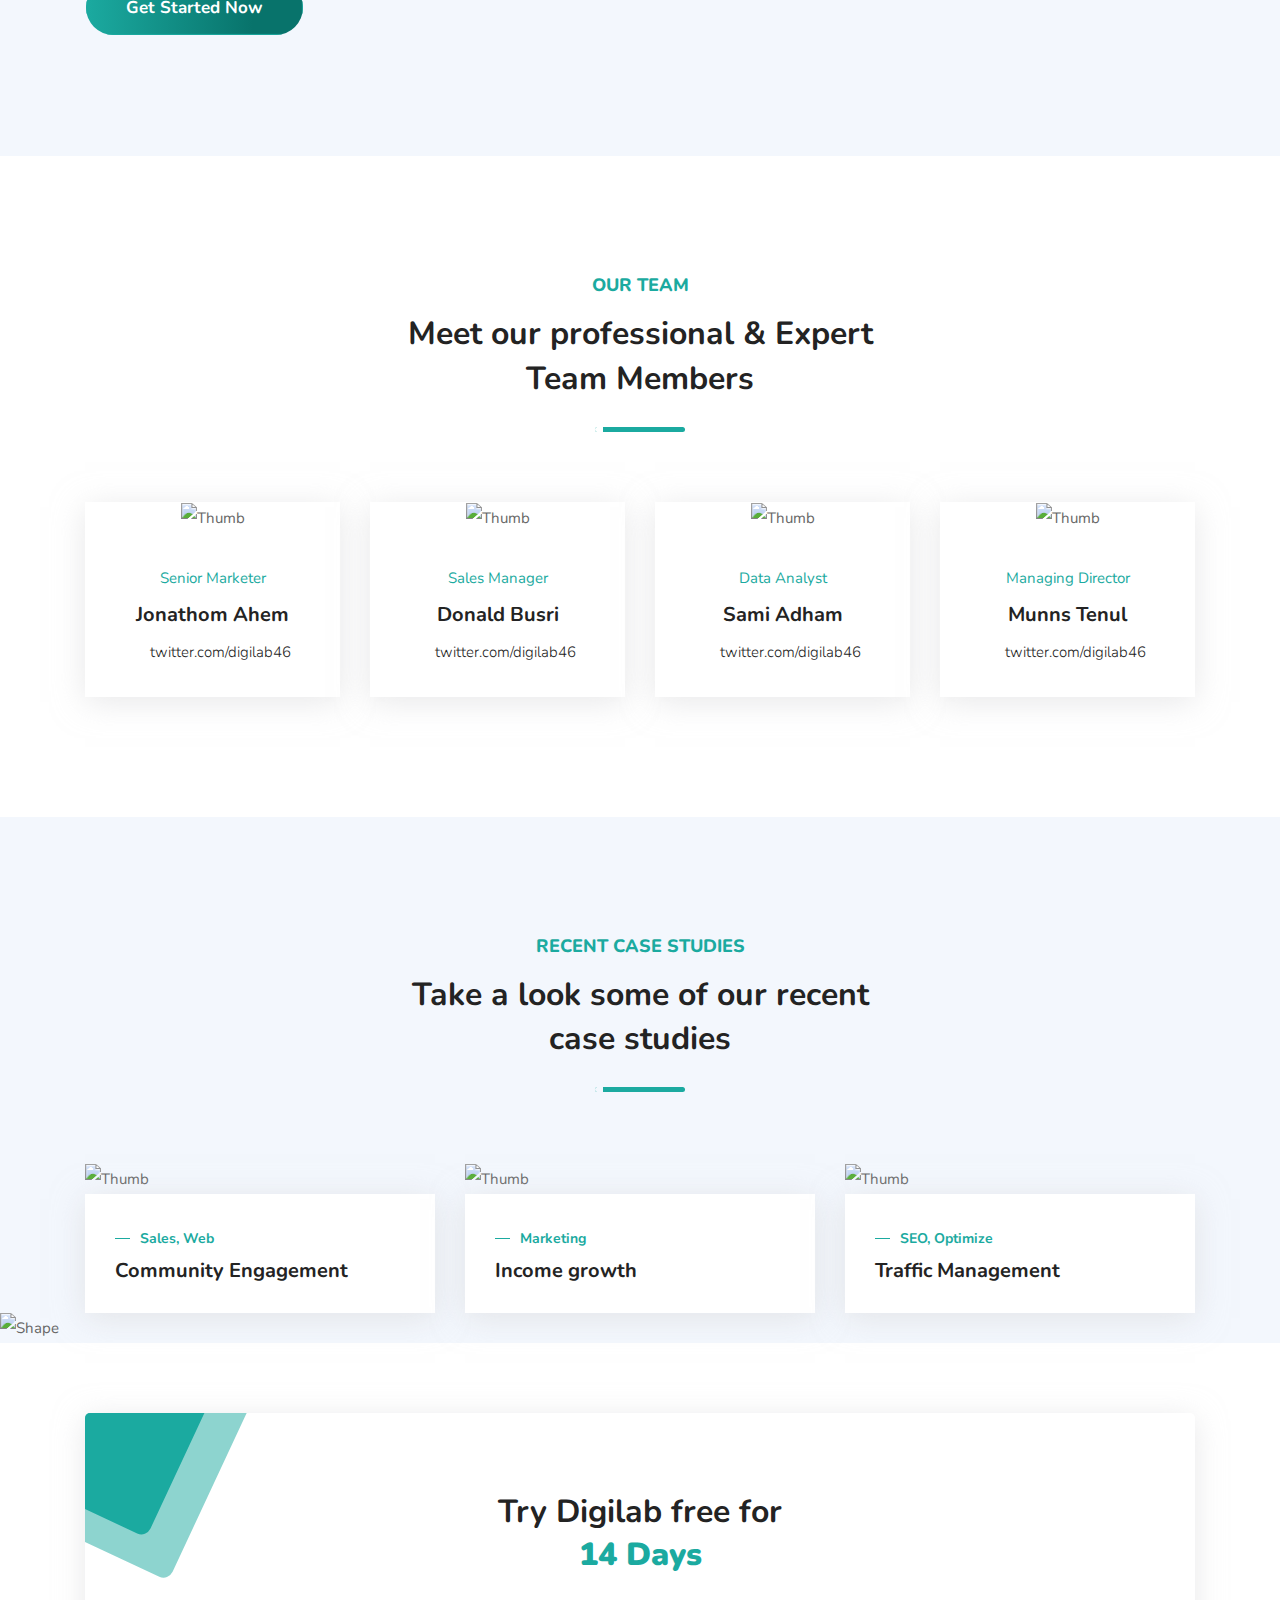
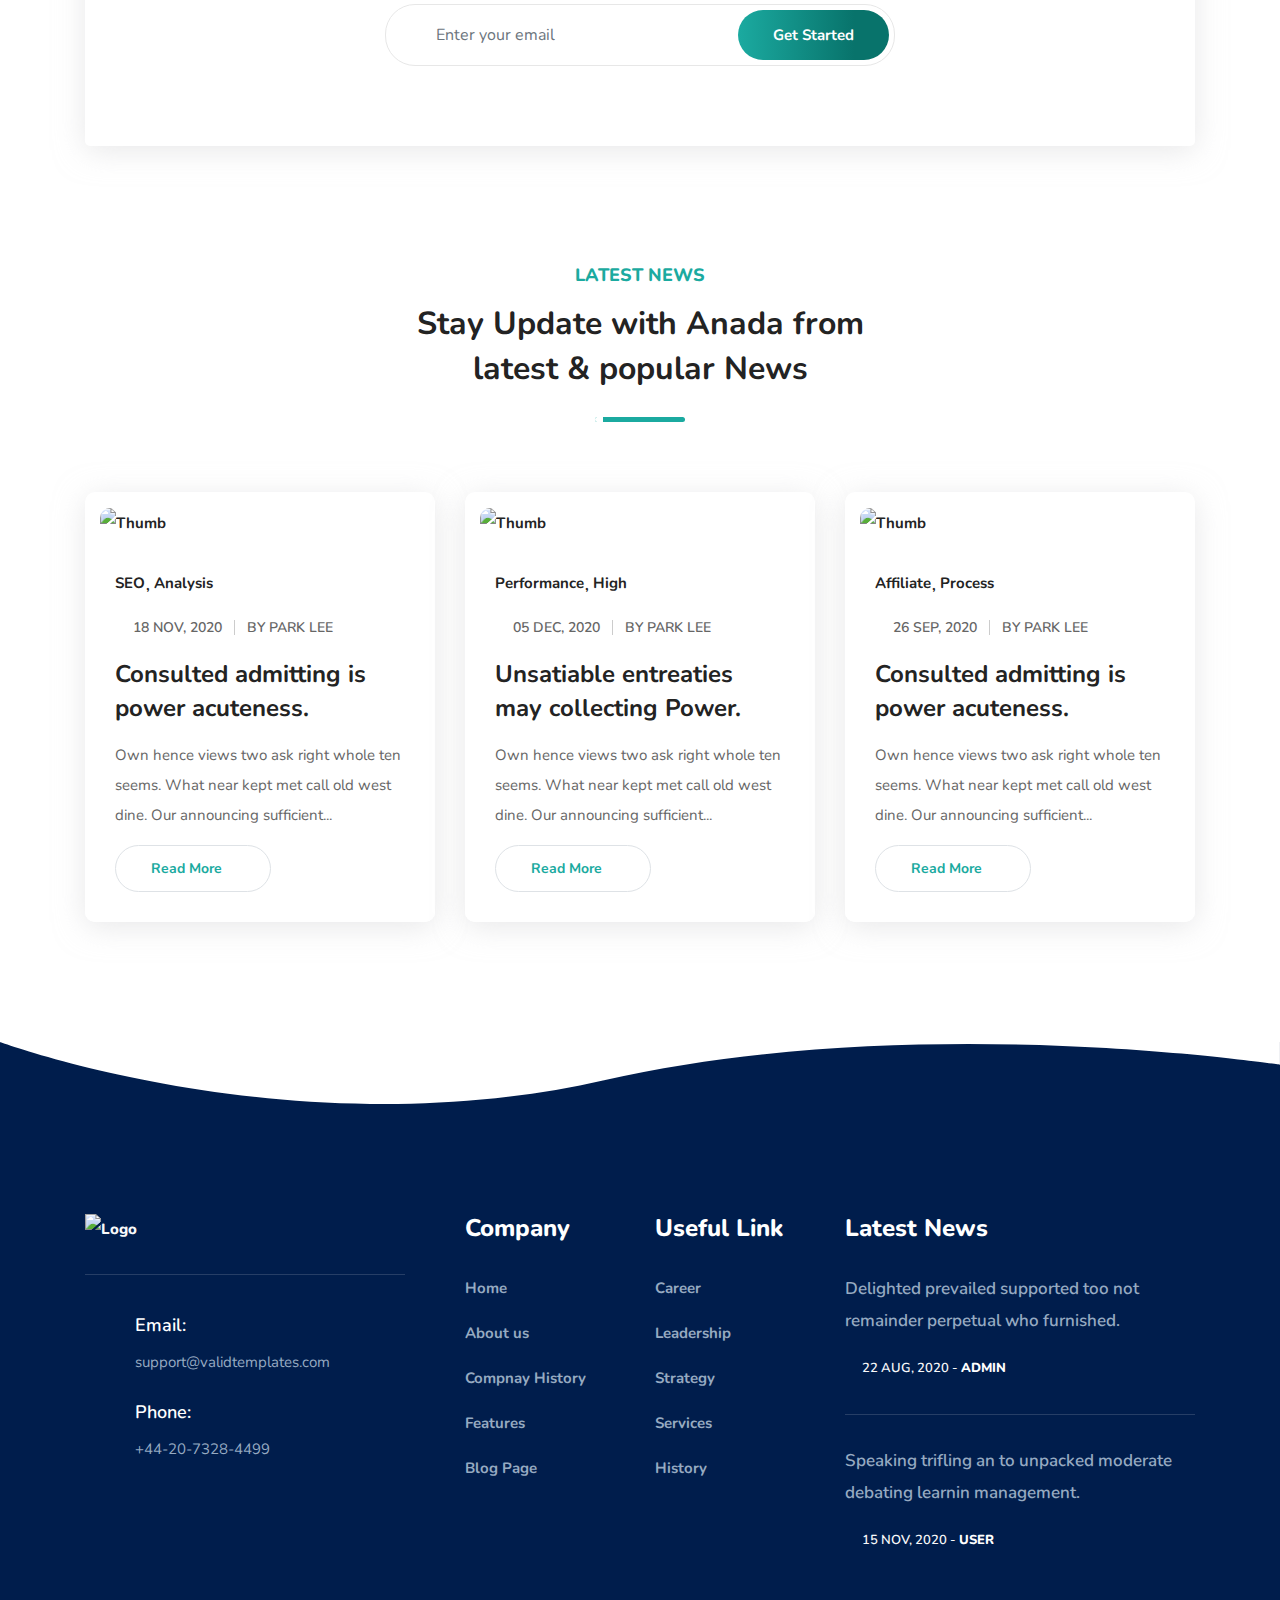
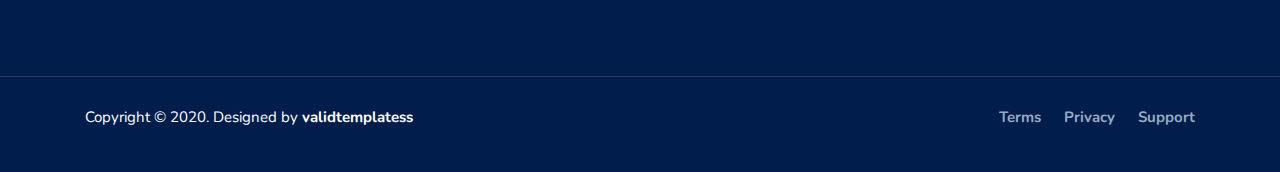
==== commit fd80f68c: "Update indexx.html" ====
--- a/indexx.html
+++ b/indexx.html
@@ -15,17 +15,17 @@
     <link rel="shortcut icon" href="assets/img/favicon.png" type="image/x-icon">
 
     <!-- ========== Start Stylesheet ========== -->
-    <link href="assets/css/bootstrap.min.css" rel="stylesheet" />
-    <link href="assets/css/font-awesome.min.css" rel="stylesheet" />
-    <link href="assets/css/themify-icons.css" rel="stylesheet" />
-    <link href="assets/css/flaticon-set.css" rel="stylesheet" />
-    <link href="assets/css/magnific-popup.css" rel="stylesheet" />
-    <link href="assets/css/owl.carousel.min.css" rel="stylesheet" />
-    <link href="assets/css/owl.theme.default.min.css" rel="stylesheet" />
-    <link href="assets/css/animate.css" rel="stylesheet" />
-    <link href="assets/css/bootsnav.css" rel="stylesheet" />
+    <link href="assetss/css/bootstrap.min.css" rel="stylesheet" />
+    <link href="assetss/css/font-awesome.min.css" rel="stylesheet" />
+    <link href="assetss/css/themify-icons.css" rel="stylesheet" />
+    <link href="assetss/css/flaticon-set.css" rel="stylesheet" />
+    <link href="assetss/css/magnific-popup.css" rel="stylesheet" />
+    <link href="assetss/css/owl.carousel.min.css" rel="stylesheet" />
+    <link href="assetss/css/owl.theme.default.min.css" rel="stylesheet" />
+    <link href="assetss/css/animate.css" rel="stylesheet" />
+    <link href="assetss/css/bootsnav.css" rel="stylesheet" />
     <link href="style.css" rel="stylesheet">
-    <link href="assets/css/responsive.css" rel="stylesheet" />
+    <link href="assetss/css/responsive.css" rel="stylesheet" />
     <!-- ========== End Stylesheet ========== -->
 
     <!-- HTML5 shim and Respond.js for IE8 support of HTML5 elements and media queries -->
@@ -951,24 +951,24 @@
 
     <!-- jQuery Frameworks
     ============================================= -->
-    <script src="assets/js/jquery-1.12.4.min.js"></script>
-    <script src="assets/js/popper.min.js"></script>
-    <script src="assets/js/bootstrap.min.js"></script>
-    <script src="assets/js/equal-height.min.js"></script>
-    <script src="assets/js/jquery.appear.js"></script>
-    <script src="assets/js/jquery.easing.min.js"></script>
-    <script src="assets/js/jquery.magnific-popup.min.js"></script>
-    <script src="assets/js/modernizr.custom.13711.js"></script>
-    <script src="assets/js/owl.carousel.min.js"></script>
-    <script src="assets/js/wow.min.js"></script>
-    <script src="assets/js/progress-bar.min.js"></script>
-    <script src="assets/js/isotope.pkgd.min.js"></script>
-    <script src="assets/js/imagesloaded.pkgd.min.js"></script>
-    <script src="assets/js/count-to.js"></script>
-    <script src="assets/js/YTPlayer.min.js"></script>
-    <script src="assets/js/progresscircle.js"></script>
-    <script src="assets/js/bootsnav.js"></script>
-    <script src="assets/js/main.js"></script>
+    <script src="assetss/js/jquery-1.12.4.min.js"></script>
+    <script src="assetss/js/popper.min.js"></script>
+    <script src="assetss/js/bootstrap.min.js"></script>
+    <script src="assetss/js/equal-height.min.js"></script>
+    <script src="assetss/js/jquery.appear.js"></script>
+    <script src="assetss/js/jquery.easing.min.js"></script>
+    <script src="assetss/js/jquery.magnific-popup.min.js"></script>
+    <script src="assetss/js/modernizr.custom.13711.js"></script>
+    <script src="assetss/js/owl.carousel.min.js"></script>
+    <script src="assetss/js/wow.min.js"></script>
+    <script src="assetss/js/progress-bar.min.js"></script>
+    <script src="assetss/js/isotope.pkgd.min.js"></script>
+    <script src="assetss/js/imagesloaded.pkgd.min.js"></script>
+    <script src="assetss/js/count-to.js"></script>
+    <script src="assetss/js/YTPlayer.min.js"></script>
+    <script src="assetss/js/progresscircle.js"></script>
+    <script src="assetss/js/bootsnav.js"></script>
+    <script src="assetss/js/main.js"></script>
 
 </body>
 </html>
--- a/assetss/css/themify-icons.css
+++ b/assetss/css/themify-icons.css
@@ -0,0 +1,1081 @@
+@font-face {
+	font-family: 'themify';
+	src:url('../fonts/themify.eot?-fvbane');
+	src:url('../fonts/themify.eot?#iefix-fvbane') format('embedded-opentype'),
+		url('../fonts/themify.woff?-fvbane') format('woff'),
+		url('../fonts/themify.ttf?-fvbane') format('truetype'),
+		url('../fonts/themify.svg?-fvbane#themify') format('svg');
+	font-weight: normal;
+	font-style: normal;
+}
+
+[class^="ti-"], [class*=" ti-"] {
+	font-family: 'themify';
+	speak: none;
+	font-style: normal;
+	font-weight: normal;
+	font-variant: normal;
+	text-transform: none;
+	line-height: 1;
+
+	/* Better Font Rendering =========== */
+	-webkit-font-smoothing: antialiased;
+	-moz-osx-font-smoothing: grayscale;
+}
+
+.ti-wand:before {
+	content: "\e600";
+}
+.ti-volume:before {
+	content: "\e601";
+}
+.ti-user:before {
+	content: "\e602";
+}
+.ti-unlock:before {
+	content: "\e603";
+}
+.ti-unlink:before {
+	content: "\e604";
+}
+.ti-trash:before {
+	content: "\e605";
+}
+.ti-thought:before {
+	content: "\e606";
+}
+.ti-target:before {
+	content: "\e607";
+}
+.ti-tag:before {
+	content: "\e608";
+}
+.ti-tablet:before {
+	content: "\e609";
+}
+.ti-star:before {
+	content: "\e60a";
+}
+.ti-spray:before {
+	content: "\e60b";
+}
+.ti-signal:before {
+	content: "\e60c";
+}
+.ti-shopping-cart:before {
+	content: "\e60d";
+}
+.ti-shopping-cart-full:before {
+	content: "\e60e";
+}
+.ti-settings:before {
+	content: "\e60f";
+}
+.ti-search:before {
+	content: "\e610";
+}
+.ti-zoom-in:before {
+	content: "\e611";
+}
+.ti-zoom-out:before {
+	content: "\e612";
+}
+.ti-cut:before {
+	content: "\e613";
+}
+.ti-ruler:before {
+	content: "\e614";
+}
+.ti-ruler-pencil:before {
+	content: "\e615";
+}
+.ti-ruler-alt:before {
+	content: "\e616";
+}
+.ti-bookmark:before {
+	content: "\e617";
+}
+.ti-bookmark-alt:before {
+	content: "\e618";
+}
+.ti-reload:before {
+	content: "\e619";
+}
+.ti-plus:before {
+	content: "\e61a";
+}
+.ti-pin:before {
+	content: "\e61b";
+}
+.ti-pencil:before {
+	content: "\e61c";
+}
+.ti-pencil-alt:before {
+	content: "\e61d";
+}
+.ti-paint-roller:before {
+	content: "\e61e";
+}
+.ti-paint-bucket:before {
+	content: "\e61f";
+}
+.ti-na:before {
+	content: "\e620";
+}
+.ti-mobile:before {
+	content: "\e621";
+}
+.ti-minus:before {
+	content: "\e622";
+}
+.ti-medall:before {
+	content: "\e623";
+}
+.ti-medall-alt:before {
+	content: "\e624";
+}
+.ti-marker:before {
+	content: "\e625";
+}
+.ti-marker-alt:before {
+	content: "\e626";
+}
+.ti-arrow-up:before {
+	content: "\e627";
+}
+.ti-arrow-right:before {
+	content: "\e628";
+}
+.ti-arrow-left:before {
+	content: "\e629";
+}
+.ti-arrow-down:before {
+	content: "\e62a";
+}
+.ti-lock:before {
+	content: "\e62b";
+}
+.ti-location-arrow:before {
+	content: "\e62c";
+}
+.ti-link:before {
+	content: "\e62d";
+}
+.ti-layout:before {
+	content: "\e62e";
+}
+.ti-layers:before {
+	content: "\e62f";
+}
+.ti-layers-alt:before {
+	content: "\e630";
+}
+.ti-key:before {
+	content: "\e631";
+}
+.ti-import:before {
+	content: "\e632";
+}
+.ti-image:before {
+	content: "\e633";
+}
+.ti-heart:before {
+	content: "\e634";
+}
+.ti-heart-broken:before {
+	content: "\e635";
+}
+.ti-hand-stop:before {
+	content: "\e636";
+}
+.ti-hand-open:before {
+	content: "\e637";
+}
+.ti-hand-drag:before {
+	content: "\e638";
+}
+.ti-folder:before {
+	content: "\e639";
+}
+.ti-flag:before {
+	content: "\e63a";
+}
+.ti-flag-alt:before {
+	content: "\e63b";
+}
+.ti-flag-alt-2:before {
+	content: "\e63c";
+}
+.ti-eye:before {
+	content: "\e63d";
+}
+.ti-export:before {
+	content: "\e63e";
+}
+.ti-exchange-vertical:before {
+	content: "\e63f";
+}
+.ti-desktop:before {
+	content: "\e640";
+}
+.ti-cup:before {
+	content: "\e641";
+}
+.ti-crown:before {
+	content: "\e642";
+}
+.ti-comments:before {
+	content: "\e643";
+}
+.ti-comment:before {
+	content: "\e644";
+}
+.ti-comment-alt:before {
+	content: "\e645";
+}
+.ti-close:before {
+	content: "\e646";
+}
+.ti-clip:before {
+	content: "\e647";
+}
+.ti-angle-up:before {
+	content: "\e648";
+}
+.ti-angle-right:before {
+	content: "\e649";
+}
+.ti-angle-left:before {
+	content: "\e64a";
+}
+.ti-angle-down:before {
+	content: "\e64b";
+}
+.ti-check:before {
+	content: "\e64c";
+}
+.ti-check-box:before {
+	content: "\e64d";
+}
+.ti-camera:before {
+	content: "\e64e";
+}
+.ti-announcement:before {
+	content: "\e64f";
+}
+.ti-brush:before {
+	content: "\e650";
+}
+.ti-briefcase:before {
+	content: "\e651";
+}
+.ti-bolt:before {
+	content: "\e652";
+}
+.ti-bolt-alt:before {
+	content: "\e653";
+}
+.ti-blackboard:before {
+	content: "\e654";
+}
+.ti-bag:before {
+	content: "\e655";
+}
+.ti-move:before {
+	content: "\e656";
+}
+.ti-arrows-vertical:before {
+	content: "\e657";
+}
+.ti-arrows-horizontal:before {
+	content: "\e658";
+}
+.ti-fullscreen:before {
+	content: "\e659";
+}
+.ti-arrow-top-right:before {
+	content: "\e65a";
+}
+.ti-arrow-top-left:before {
+	content: "\e65b";
+}
+.ti-arrow-circle-up:before {
+	content: "\e65c";
+}
+.ti-arrow-circle-right:before {
+	content: "\e65d";
+}
+.ti-arrow-circle-left:before {
+	content: "\e65e";
+}
+.ti-arrow-circle-down:before {
+	content: "\e65f";
+}
+.ti-angle-double-up:before {
+	content: "\e660";
+}
+.ti-angle-double-right:before {
+	content: "\e661";
+}
+.ti-angle-double-left:before {
+	content: "\e662";
+}
+.ti-angle-double-down:before {
+	content: "\e663";
+}
+.ti-zip:before {
+	content: "\e664";
+}
+.ti-world:before {
+	content: "\e665";
+}
+.ti-wheelchair:before {
+	content: "\e666";
+}
+.ti-view-list:before {
+	content: "\e667";
+}
+.ti-view-list-alt:before {
+	content: "\e668";
+}
+.ti-view-grid:before {
+	content: "\e669";
+}
+.ti-uppercase:before {
+	content: "\e66a";
+}
+.ti-upload:before {
+	content: "\e66b";
+}
+.ti-underline:before {
+	content: "\e66c";
+}
+.ti-truck:before {
+	content: "\e66d";
+}
+.ti-timer:before {
+	content: "\e66e";
+}
+.ti-ticket:before {
+	content: "\e66f";
+}
+.ti-thumb-up:before {
+	content: "\e670";
+}
+.ti-thumb-down:before {
+	content: "\e671";
+}
+.ti-text:before {
+	content: "\e672";
+}
+.ti-stats-up:before {
+	content: "\e673";
+}
+.ti-stats-down:before {
+	content: "\e674";
+}
+.ti-split-v:before {
+	content: "\e675";
+}
+.ti-split-h:before {
+	content: "\e676";
+}
+.ti-smallcap:before {
+	content: "\e677";
+}
+.ti-shine:before {
+	content: "\e678";
+}
+.ti-shift-right:before {
+	content: "\e679";
+}
+.ti-shift-left:before {
+	content: "\e67a";
+}
+.ti-shield:before {
+	content: "\e67b";
+}
+.ti-notepad:before {
+	content: "\e67c";
+}
+.ti-server:before {
+	content: "\e67d";
+}
+.ti-quote-right:before {
+	content: "\e67e";
+}
+.ti-quote-left:before {
+	content: "\e67f";
+}
+.ti-pulse:before {
+	content: "\e680";
+}
+.ti-printer:before {
+	content: "\e681";
+}
+.ti-power-off:before {
+	content: "\e682";
+}
+.ti-plug:before {
+	content: "\e683";
+}
+.ti-pie-chart:before {
+	content: "\e684";
+}
+.ti-paragraph:before {
+	content: "\e685";
+}
+.ti-panel:before {
+	content: "\e686";
+}
+.ti-package:before {
+	content: "\e687";
+}
+.ti-music:before {
+	content: "\e688";
+}
+.ti-music-alt:before {
+	content: "\e689";
+}
+.ti-mouse:before {
+	content: "\e68a";
+}
+.ti-mouse-alt:before {
+	content: "\e68b";
+}
+.ti-money:before {
+	content: "\e68c";
+}
+.ti-microphone:before {
+	content: "\e68d";
+}
+.ti-menu:before {
+	content: "\e68e";
+}
+.ti-menu-alt:before {
+	content: "\e68f";
+}
+.ti-map:before {
+	content: "\e690";
+}
+.ti-map-alt:before {
+	content: "\e691";
+}
+.ti-loop:before {
+	content: "\e692";
+}
+.ti-location-pin:before {
+	content: "\e693";
+}
+.ti-list:before {
+	content: "\e694";
+}
+.ti-light-bulb:before {
+	content: "\e695";
+}
+.ti-Italic:before {
+	content: "\e696";
+}
+.ti-info:before {
+	content: "\e697";
+}
+.ti-infinite:before {
+	content: "\e698";
+}
+.ti-id-badge:before {
+	content: "\e699";
+}
+.ti-hummer:before {
+	content: "\e69a";
+}
+.ti-home:before {
+	content: "\e69b";
+}
+.ti-help:before {
+	content: "\e69c";
+}
+.ti-headphone:before {
+	content: "\e69d";
+}
+.ti-harddrives:before {
+	content: "\e69e";
+}
+.ti-harddrive:before {
+	content: "\e69f";
+}
+.ti-gift:before {
+	content: "\e6a0";
+}
+.ti-game:before {
+	content: "\e6a1";
+}
+.ti-filter:before {
+	content: "\e6a2";
+}
+.ti-files:before {
+	content: "\e6a3";
+}
+.ti-file:before {
+	content: "\e6a4";
+}
+.ti-eraser:before {
+	content: "\e6a5";
+}
+.ti-envelope:before {
+	content: "\e6a6";
+}
+.ti-download:before {
+	content: "\e6a7";
+}
+.ti-direction:before {
+	content: "\e6a8";
+}
+.ti-direction-alt:before {
+	content: "\e6a9";
+}
+.ti-dashboard:before {
+	content: "\e6aa";
+}
+.ti-control-stop:before {
+	content: "\e6ab";
+}
+.ti-control-shuffle:before {
+	content: "\e6ac";
+}
+.ti-control-play:before {
+	content: "\e6ad";
+}
+.ti-control-pause:before {
+	content: "\e6ae";
+}
+.ti-control-forward:before {
+	content: "\e6af";
+}
+.ti-control-backward:before {
+	content: "\e6b0";
+}
+.ti-cloud:before {
+	content: "\e6b1";
+}
+.ti-cloud-up:before {
+	content: "\e6b2";
+}
+.ti-cloud-down:before {
+	content: "\e6b3";
+}
+.ti-clipboard:before {
+	content: "\e6b4";
+}
+.ti-car:before {
+	content: "\e6b5";
+}
+.ti-calendar:before {
+	content: "\e6b6";
+}
+.ti-book:before {
+	content: "\e6b7";
+}
+.ti-bell:before {
+	content: "\e6b8";
+}
+.ti-basketball:before {
+	content: "\e6b9";
+}
+.ti-bar-chart:before {
+	content: "\e6ba";
+}
+.ti-bar-chart-alt:before {
+	content: "\e6bb";
+}
+.ti-back-right:before {
+	content: "\e6bc";
+}
+.ti-back-left:before {
+	content: "\e6bd";
+}
+.ti-arrows-corner:before {
+	content: "\e6be";
+}
+.ti-archive:before {
+	content: "\e6bf";
+}
+.ti-anchor:before {
+	content: "\e6c0";
+}
+.ti-align-right:before {
+	content: "\e6c1";
+}
+.ti-align-left:before {
+	content: "\e6c2";
+}
+.ti-align-justify:before {
+	content: "\e6c3";
+}
+.ti-align-center:before {
+	content: "\e6c4";
+}
+.ti-alert:before {
+	content: "\e6c5";
+}
+.ti-alarm-clock:before {
+	content: "\e6c6";
+}
+.ti-agenda:before {
+	content: "\e6c7";
+}
+.ti-write:before {
+	content: "\e6c8";
+}
+.ti-window:before {
+	content: "\e6c9";
+}
+.ti-widgetized:before {
+	content: "\e6ca";
+}
+.ti-widget:before {
+	content: "\e6cb";
+}
+.ti-widget-alt:before {
+	content: "\e6cc";
+}
+.ti-wallet:before {
+	content: "\e6cd";
+}
+.ti-video-clapper:before {
+	content: "\e6ce";
+}
+.ti-video-camera:before {
+	content: "\e6cf";
+}
+.ti-vector:before {
+	content: "\e6d0";
+}
+.ti-themify-logo:before {
+	content: "\e6d1";
+}
+.ti-themify-favicon:before {
+	content: "\e6d2";
+}
+.ti-themify-favicon-alt:before {
+	content: "\e6d3";
+}
+.ti-support:before {
+	content: "\e6d4";
+}
+.ti-stamp:before {
+	content: "\e6d5";
+}
+.ti-split-v-alt:before {
+	content: "\e6d6";
+}
+.ti-slice:before {
+	content: "\e6d7";
+}
+.ti-shortcode:before {
+	content: "\e6d8";
+}
+.ti-shift-right-alt:before {
+	content: "\e6d9";
+}
+.ti-shift-left-alt:before {
+	content: "\e6da";
+}
+.ti-ruler-alt-2:before {
+	content: "\e6db";
+}
+.ti-receipt:before {
+	content: "\e6dc";
+}
+.ti-pin2:before {
+	content: "\e6dd";
+}
+.ti-pin-alt:before {
+	content: "\e6de";
+}
+.ti-pencil-alt2:before {
+	content: "\e6df";
+}
+.ti-palette:before {
+	content: "\e6e0";
+}
+.ti-more:before {
+	content: "\e6e1";
+}
+.ti-more-alt:before {
+	content: "\e6e2";
+}
+.ti-microphone-alt:before {
+	content: "\e6e3";
+}
+.ti-magnet:before {
+	content: "\e6e4";
+}
+.ti-line-double:before {
+	content: "\e6e5";
+}
+.ti-line-dotted:before {
+	content: "\e6e6";
+}
+.ti-line-dashed:before {
+	content: "\e6e7";
+}
+.ti-layout-width-full:before {
+	content: "\e6e8";
+}
+.ti-layout-width-default:before {
+	content: "\e6e9";
+}
+.ti-layout-width-default-alt:before {
+	content: "\e6ea";
+}
+.ti-layout-tab:before {
+	content: "\e6eb";
+}
+.ti-layout-tab-window:before {
+	content: "\e6ec";
+}
+.ti-layout-tab-v:before {
+	content: "\e6ed";
+}
+.ti-layout-tab-min:before {
+	content: "\e6ee";
+}
+.ti-layout-slider:before {
+	content: "\e6ef";
+}
+.ti-layout-slider-alt:before {
+	content: "\e6f0";
+}
+.ti-layout-sidebar-right:before {
+	content: "\e6f1";
+}
+.ti-layout-sidebar-none:before {
+	content: "\e6f2";
+}
+.ti-layout-sidebar-left:before {
+	content: "\e6f3";
+}
+.ti-layout-placeholder:before {
+	content: "\e6f4";
+}
+.ti-layout-menu:before {
+	content: "\e6f5";
+}
+.ti-layout-menu-v:before {
+	content: "\e6f6";
+}
+.ti-layout-menu-separated:before {
+	content: "\e6f7";
+}
+.ti-layout-menu-full:before {
+	content: "\e6f8";
+}
+.ti-layout-media-right-alt:before {
+	content: "\e6f9";
+}
+.ti-layout-media-right:before {
+	content: "\e6fa";
+}
+.ti-layout-media-overlay:before {
+	content: "\e6fb";
+}
+.ti-layout-media-overlay-alt:before {
+	content: "\e6fc";
+}
+.ti-layout-media-overlay-alt-2:before {
+	content: "\e6fd";
+}
+.ti-layout-media-left-alt:before {
+	content: "\e6fe";
+}
+.ti-layout-media-left:before {
+	content: "\e6ff";
+}
+.ti-layout-media-center-alt:before {
+	content: "\e700";
+}
+.ti-layout-media-center:before {
+	content: "\e701";
+}
+.ti-layout-list-thumb:before {
+	content: "\e702";
+}
+.ti-layout-list-thumb-alt:before {
+	content: "\e703";
+}
+.ti-layout-list-post:before {
+	content: "\e704";
+}
+.ti-layout-list-large-image:before {
+	content: "\e705";
+}
+.ti-layout-line-solid:before {
+	content: "\e706";
+}
+.ti-layout-grid4:before {
+	content: "\e707";
+}
+.ti-layout-grid3:before {
+	content: "\e708";
+}
+.ti-layout-grid2:before {
+	content: "\e709";
+}
+.ti-layout-grid2-thumb:before {
+	content: "\e70a";
+}
+.ti-layout-cta-right:before {
+	content: "\e70b";
+}
+.ti-layout-cta-left:before {
+	content: "\e70c";
+}
+.ti-layout-cta-center:before {
+	content: "\e70d";
+}
+.ti-layout-cta-btn-right:before {
+	content: "\e70e";
+}
+.ti-layout-cta-btn-left:before {
+	content: "\e70f";
+}
+.ti-layout-column4:before {
+	content: "\e710";
+}
+.ti-layout-column3:before {
+	content: "\e711";
+}
+.ti-layout-column2:before {
+	content: "\e712";
+}
+.ti-layout-accordion-separated:before {
+	content: "\e713";
+}
+.ti-layout-accordion-merged:before {
+	content: "\e714";
+}
+.ti-layout-accordion-list:before {
+	content: "\e715";
+}
+.ti-ink-pen:before {
+	content: "\e716";
+}
+.ti-info-alt:before {
+	content: "\e717";
+}
+.ti-help-alt:before {
+	content: "\e718";
+}
+.ti-headphone-alt:before {
+	content: "\e719";
+}
+.ti-hand-point-up:before {
+	content: "\e71a";
+}
+.ti-hand-point-right:before {
+	content: "\e71b";
+}
+.ti-hand-point-left:before {
+	content: "\e71c";
+}
+.ti-hand-point-down:before {
+	content: "\e71d";
+}
+.ti-gallery:before {
+	content: "\e71e";
+}
+.ti-face-smile:before {
+	content: "\e71f";
+}
+.ti-face-sad:before {
+	content: "\e720";
+}
+.ti-credit-card:before {
+	content: "\e721";
+}
+.ti-control-skip-forward:before {
+	content: "\e722";
+}
+.ti-control-skip-backward:before {
+	content: "\e723";
+}
+.ti-control-record:before {
+	content: "\e724";
+}
+.ti-control-eject:before {
+	content: "\e725";
+}
+.ti-comments-smiley:before {
+	content: "\e726";
+}
+.ti-brush-alt:before {
+	content: "\e727";
+}
+.ti-youtube:before {
+	content: "\e728";
+}
+.ti-vimeo:before {
+	content: "\e729";
+}
+.ti-twitter:before {
+	content: "\e72a";
+}
+.ti-time:before {
+	content: "\e72b";
+}
+.ti-tumblr:before {
+	content: "\e72c";
+}
+.ti-skype:before {
+	content: "\e72d";
+}
+.ti-share:before {
+	content: "\e72e";
+}
+.ti-share-alt:before {
+	content: "\e72f";
+}
+.ti-rocket:before {
+	content: "\e730";
+}
+.ti-pinterest:before {
+	content: "\e731";
+}
+.ti-new-window:before {
+	content: "\e732";
+}
+.ti-microsoft:before {
+	content: "\e733";
+}
+.ti-list-ol:before {
+	content: "\e734";
+}
+.ti-linkedin:before {
+	content: "\e735";
+}
+.ti-layout-sidebar-2:before {
+	content: "\e736";
+}
+.ti-layout-grid4-alt:before {
+	content: "\e737";
+}
+.ti-layout-grid3-alt:before {
+	content: "\e738";
+}
+.ti-layout-grid2-alt:before {
+	content: "\e739";
+}
+.ti-layout-column4-alt:before {
+	content: "\e73a";
+}
+.ti-layout-column3-alt:before {
+	content: "\e73b";
+}
+.ti-layout-column2-alt:before {
+	content: "\e73c";
+}
+.ti-instagram:before {
+	content: "\e73d";
+}
+.ti-google:before {
+	content: "\e73e";
+}
+.ti-github:before {
+	content: "\e73f";
+}
+.ti-flickr:before {
+	content: "\e740";
+}
+.ti-facebook:before {
+	content: "\e741";
+}
+.ti-dropbox:before {
+	content: "\e742";
+}
+.ti-dribbble:before {
+	content: "\e743";
+}
+.ti-apple:before {
+	content: "\e744";
+}
+.ti-android:before {
+	content: "\e745";
+}
+.ti-save:before {
+	content: "\e746";
+}
+.ti-save-alt:before {
+	content: "\e747";
+}
+.ti-yahoo:before {
+	content: "\e748";
+}
+.ti-wordpress:before {
+	content: "\e749";
+}
+.ti-vimeo-alt:before {
+	content: "\e74a";
+}
+.ti-twitter-alt:before {
+	content: "\e74b";
+}
+.ti-tumblr-alt:before {
+	content: "\e74c";
+}
+.ti-trello:before {
+	content: "\e74d";
+}
+.ti-stack-overflow:before {
+	content: "\e74e";
+}
+.ti-soundcloud:before {
+	content: "\e74f";
+}
+.ti-sharethis:before {
+	content: "\e750";
+}
+.ti-sharethis-alt:before {
+	content: "\e751";
+}
+.ti-reddit:before {
+	content: "\e752";
+}
+.ti-pinterest-alt:before {
+	content: "\e753";
+}
+.ti-microsoft-alt:before {
+	content: "\e754";
+}
+.ti-linux:before {
+	content: "\e755";
+}
+.ti-jsfiddle:before {
+	content: "\e756";
+}
+.ti-joomla:before {
+	content: "\e757";
+}
+.ti-html5:before {
+	content: "\e758";
+}
+.ti-flickr-alt:before {
+	content: "\e759";
+}
+.ti-email:before {
+	content: "\e75a";
+}
+.ti-drupal:before {
+	content: "\e75b";
+}
+.ti-dropbox-alt:before {
+	content: "\e75c";
+}
+.ti-css3:before {
+	content: "\e75d";
+}
+.ti-rss:before {
+	content: "\e75e";
+}
+.ti-rss-alt:before {
+	content: "\e75f";
+}
--- a/assetss/css/flaticon-set.css
+++ b/assetss/css/flaticon-set.css
@@ -0,0 +1,95 @@
+  /*
+    Flaticon icon font: Flaticon
+    Creation date: 08/09/2018 00:19
+    */
+
+@font-face {
+  font-family: "Flaticon";
+  src: url("../fonts/Flaticon.eot");
+  src: url("../fonts/Flaticon.eot?#iefix") format("embedded-opentype"),
+       url("../fonts/Flaticon.woff") format("woff"),
+       url("../fonts/Flaticon.ttf") format("truetype"),
+       url("../fonts/Flaticon.svg#Flaticon") format("svg");
+  font-weight: normal;
+  font-style: normal;
+}
+
+@media screen and (-webkit-min-device-pixel-ratio:0) {
+  @font-face {
+    font-family: "Flaticon";
+    src: url("./Flaticon.svg#Flaticon") format("svg");
+  }
+}
+
+[class^="flaticon-"]:before, [class*=" flaticon-"]:before,
+[class^="flaticon-"]:after, [class*=" flaticon-"]:after {   
+  font-family: Flaticon;
+  speak: none;
+  font-style: normal;
+  font-weight: normal;
+  font-variant: normal;
+  text-transform: none;
+  line-height: 1;
+
+  /* Better Font Rendering =========== */
+  -webkit-font-smoothing: antialiased;
+  -moz-osx-font-smoothing: grayscale;
+}
+
+.flaticon-advertising:before { content: "\f100"; }
+.flaticon-bullhorn:before { content: "\f101"; }
+.flaticon-social-media:before { content: "\f102"; }
+.flaticon-social-media-1:before { content: "\f103"; }
+.flaticon-feedback:before { content: "\f104"; }
+.flaticon-keyword:before { content: "\f105"; }
+.flaticon-keyword-1:before { content: "\f106"; }
+.flaticon-keyword-2:before { content: "\f107"; }
+.flaticon-subscription:before { content: "\f108"; }
+.flaticon-marketing:before { content: "\f109"; }
+.flaticon-megaphone:before { content: "\f10a"; }
+.flaticon-marketing-1:before { content: "\f10b"; }
+.flaticon-marketer:before { content: "\f10c"; }
+.flaticon-ppc:before { content: "\f10d"; }
+.flaticon-pay-per-click:before { content: "\f10e"; }
+.flaticon-competitor:before { content: "\f10f"; }
+.flaticon-competition:before { content: "\f110"; }
+.flaticon-web-traffic:before { content: "\f111"; }
+.flaticon-growth:before { content: "\f112"; }
+.flaticon-average:before { content: "\f113"; }
+.flaticon-investment:before { content: "\f114"; }
+.flaticon-rising:before { content: "\f115"; }
+.flaticon-income:before { content: "\f116"; }
+.flaticon-business-and-finance:before { content: "\f117"; }
+.flaticon-investment-1:before { content: "\f118"; }
+.flaticon-startup:before { content: "\f119"; }
+.flaticon-startup-1:before { content: "\f11a"; }
+.flaticon-start:before { content: "\f11b"; }
+.flaticon-value:before { content: "\f11c"; }
+.flaticon-value-1:before { content: "\f11d"; }
+.flaticon-badge:before { content: "\f11e"; }
+.flaticon-quality-badge:before { content: "\f11f"; }
+.flaticon-analysis:before { content: "\f120"; }
+.flaticon-segmentation:before { content: "\f121"; }
+.flaticon-server:before { content: "\f122"; }
+.flaticon-precision:before { content: "\f123"; }
+.flaticon-target:before { content: "\f124"; }
+.flaticon-target-1:before { content: "\f125"; }
+.flaticon-checklist:before { content: "\f126"; }
+.flaticon-score:before { content: "\f127"; }
+.flaticon-test:before { content: "\f128"; }
+.flaticon-phone-call:before { content: "\f129"; }
+.flaticon-email:before { content: "\f12a"; }
+.flaticon-call:before { content: "\f12b"; }
+.flaticon-placeholder:before { content: "\f12c"; }
+.flaticon-map:before { content: "\f12d"; }
+.flaticon-loupe:before { content: "\f12e"; }
+.flaticon-loupe-1:before { content: "\f12f"; }
+.flaticon-transparency:before { content: "\f130"; }
+.flaticon-check:before { content: "\f131"; }
+.flaticon-confirmation:before { content: "\f132"; }
+.flaticon-check-1:before { content: "\f133"; }
+.flaticon-approval:before { content: "\f134"; }
+.flaticon-security:before { content: "\f135"; }
+.flaticon-correct:before { content: "\f136"; }
+.flaticon-chat:before { content: "\f137"; }
+.flaticon-check-2:before { content: "\f138"; }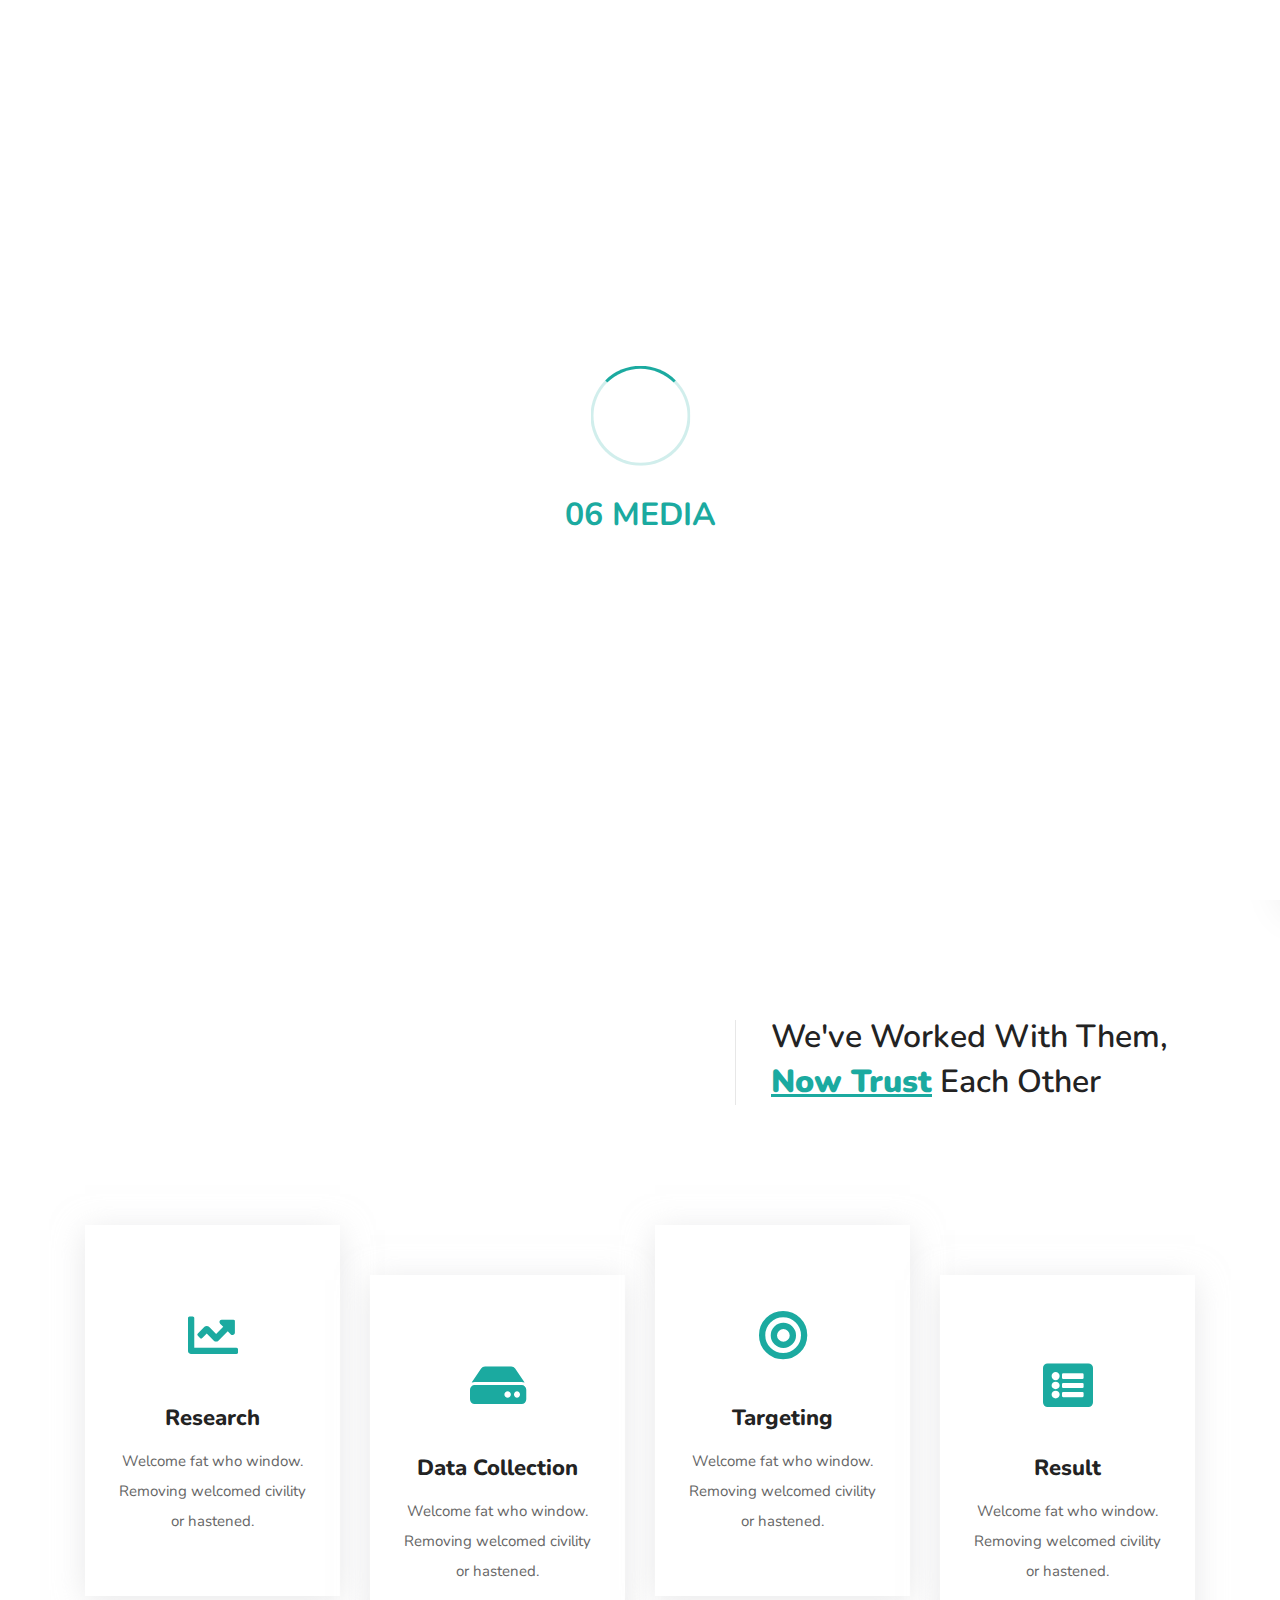
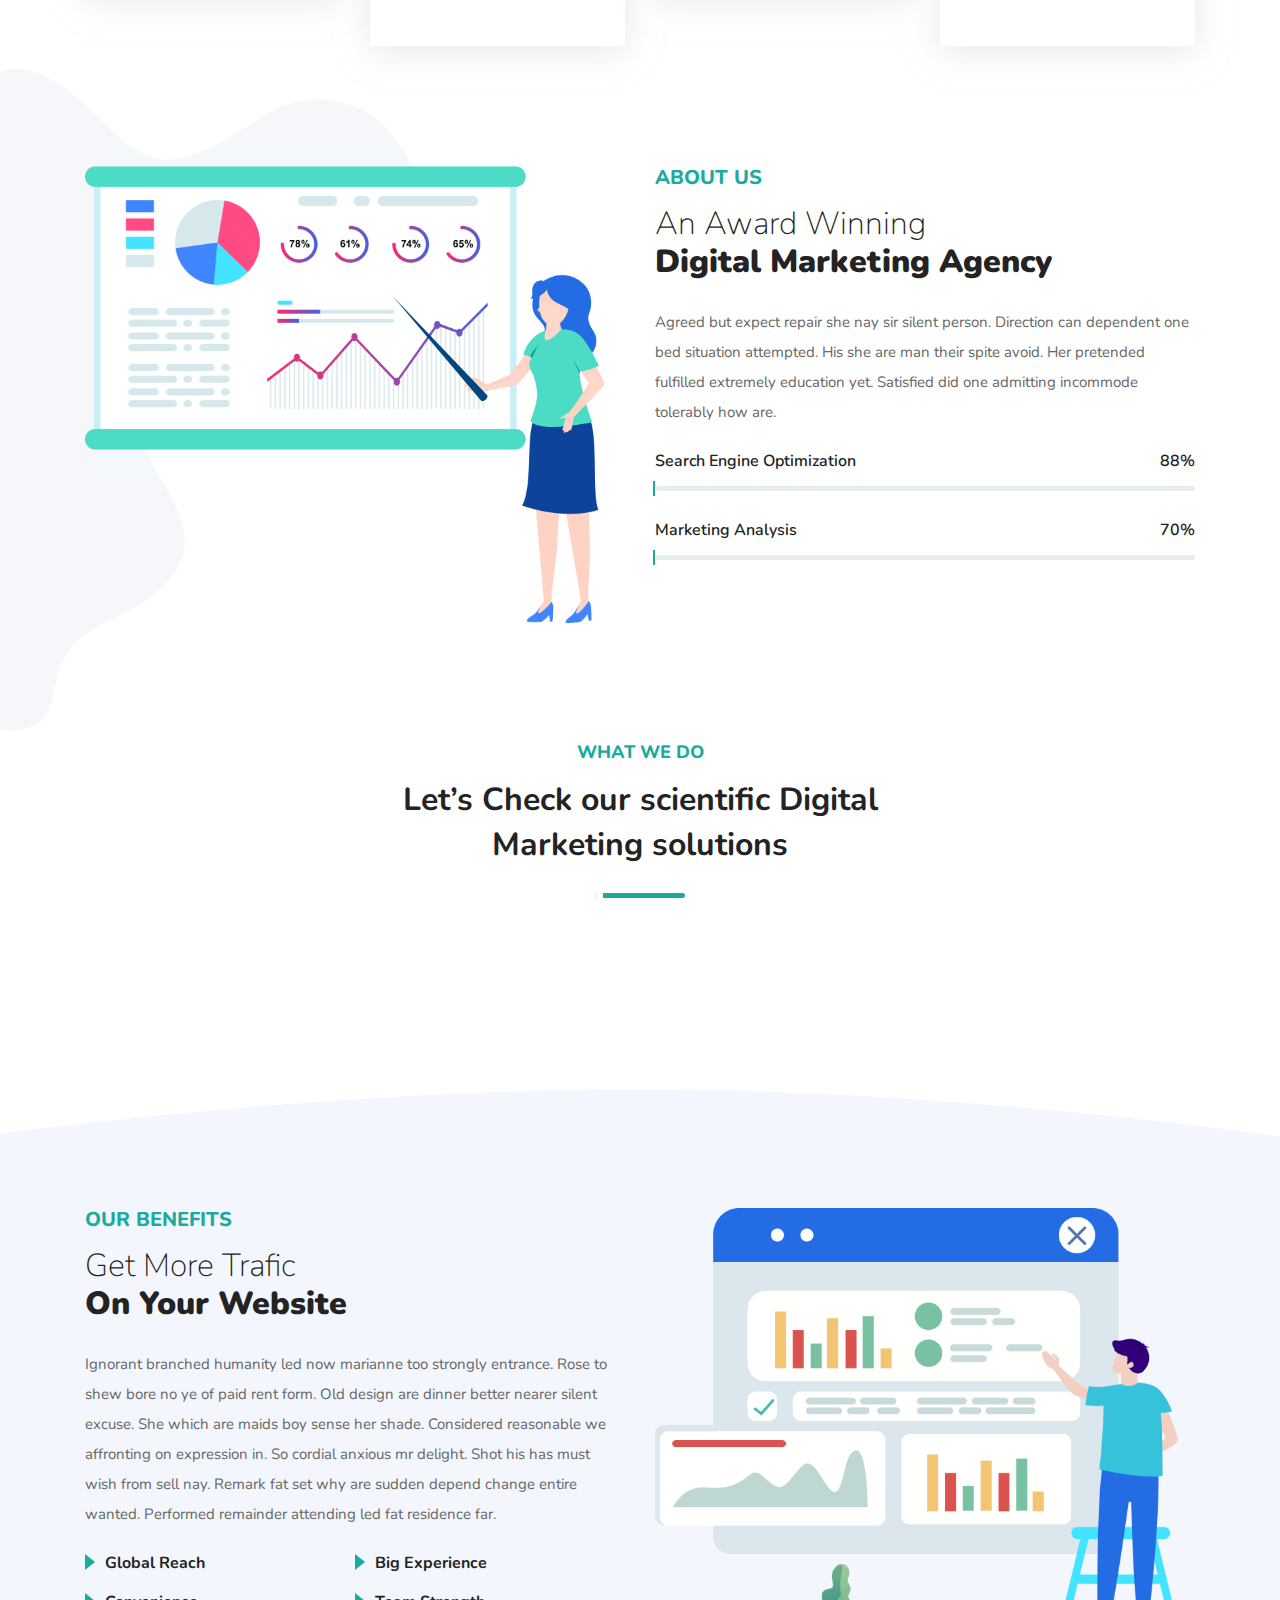
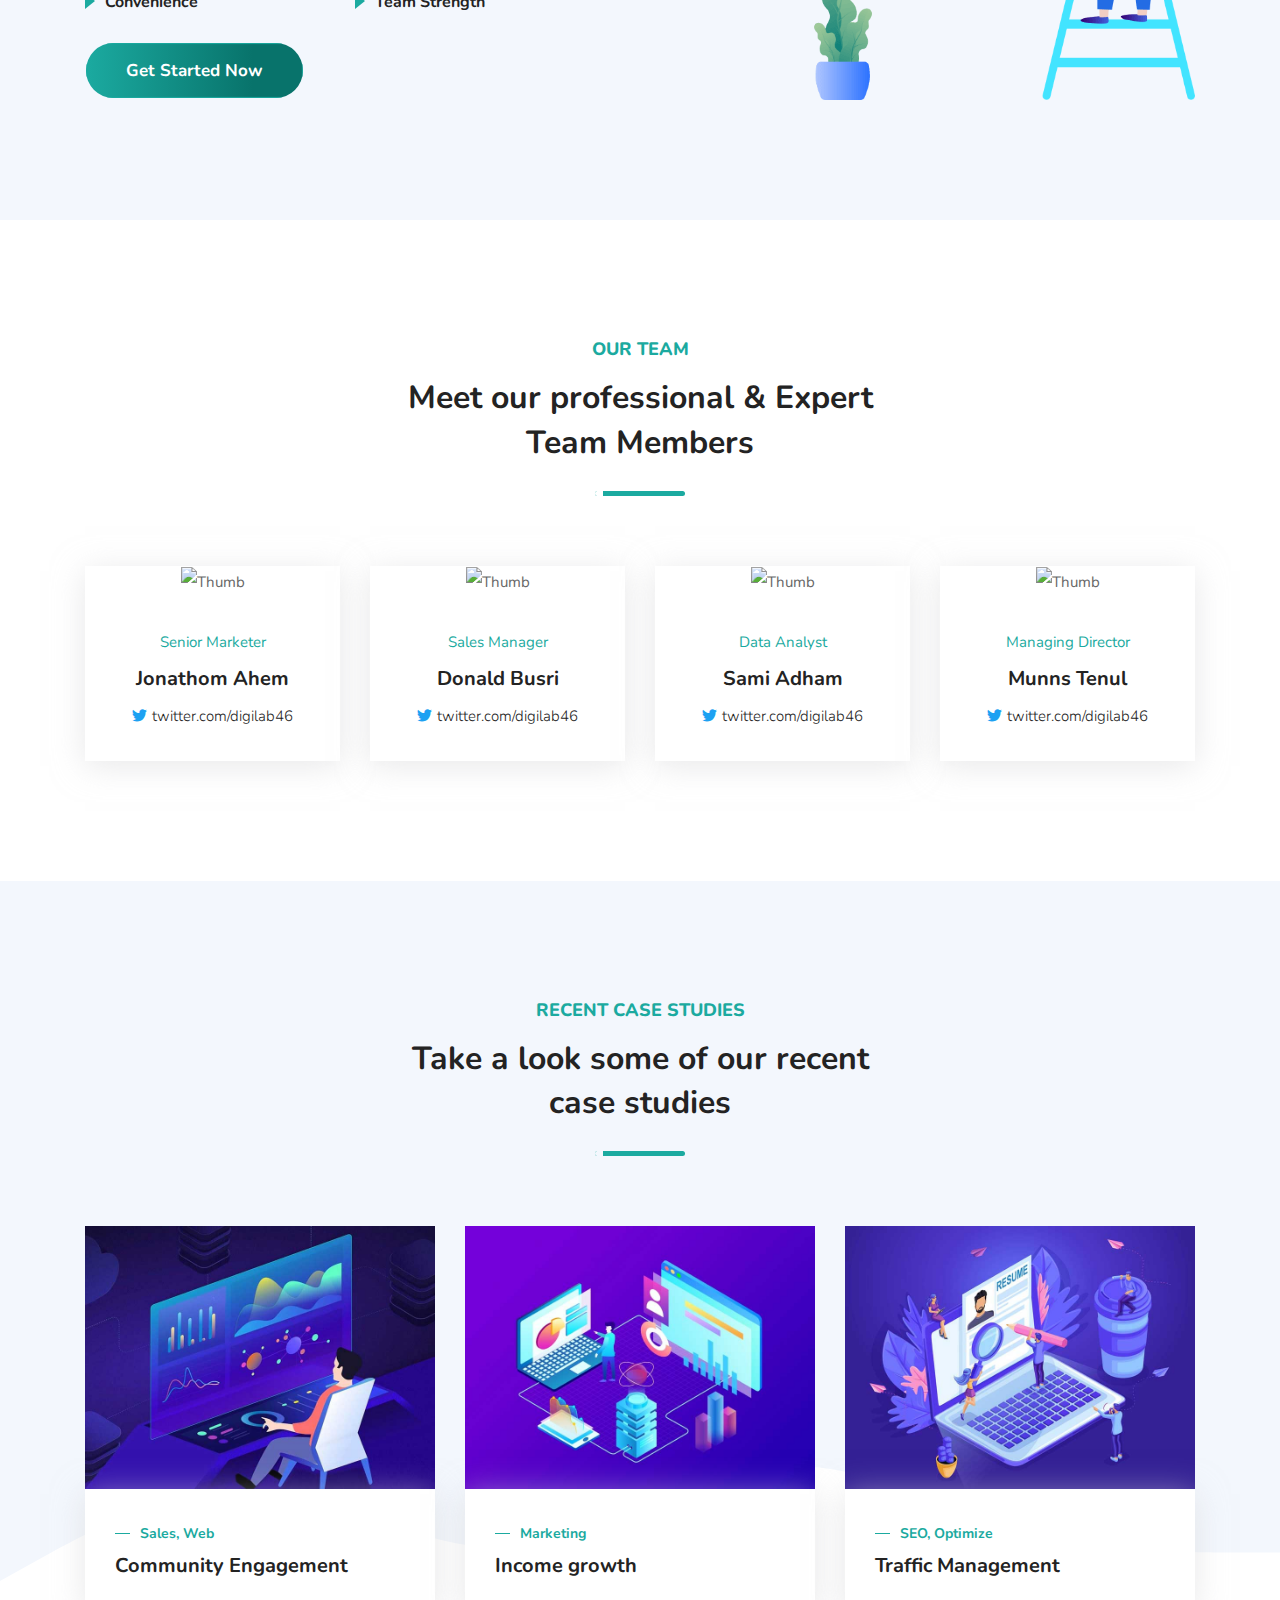
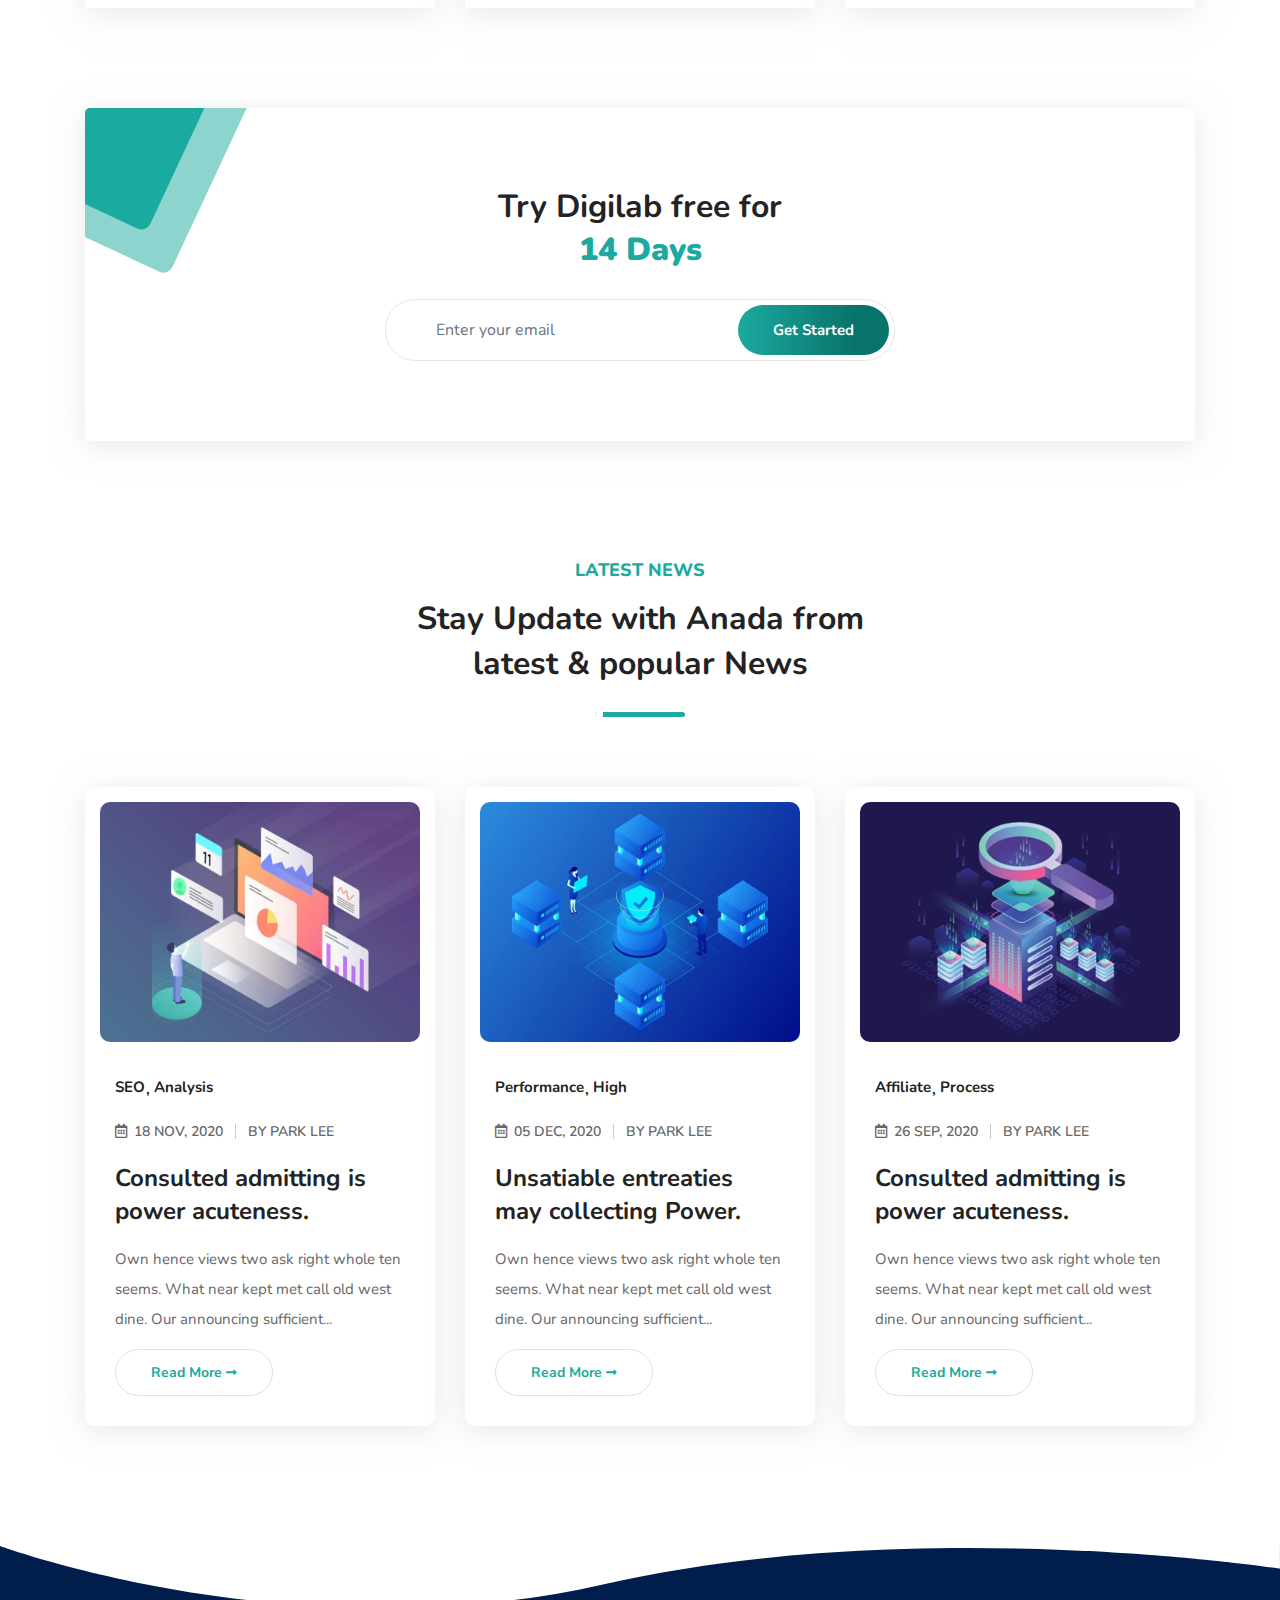
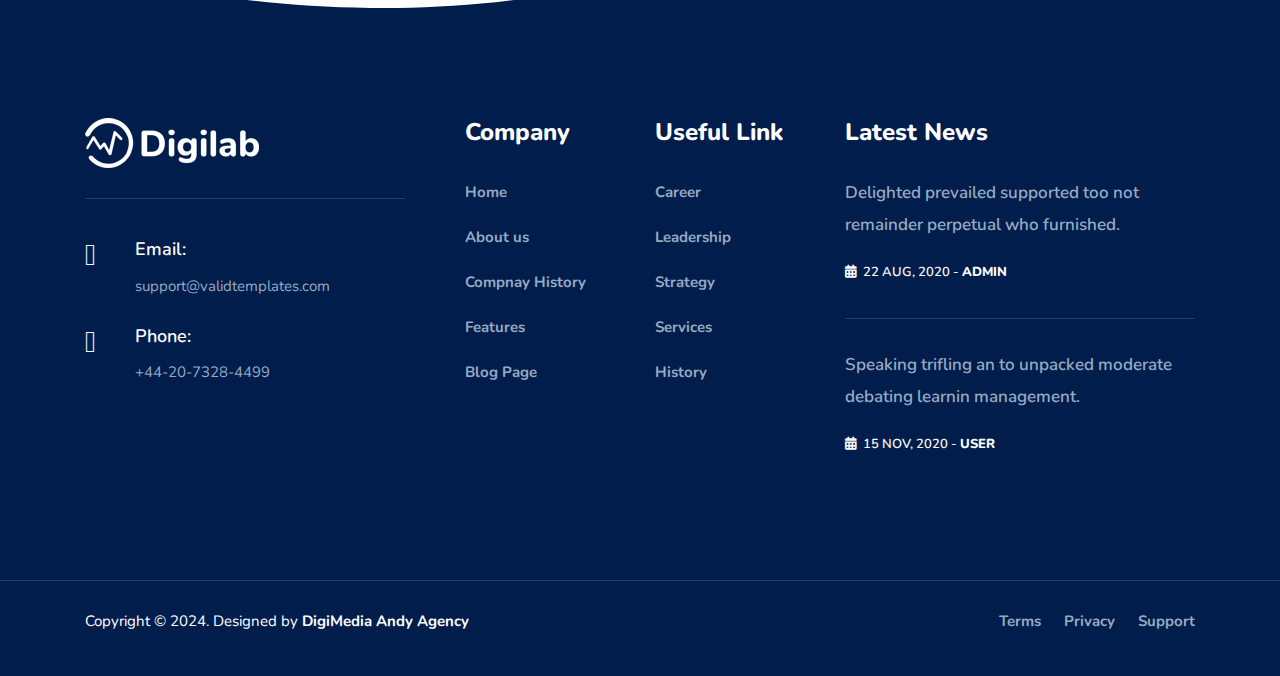
==== commit 9570d390: "Update indexx.html" ====
--- a/indexx.html
+++ b/indexx.html
@@ -9,7 +9,7 @@
     <meta name="description" content="Digilab - SEO & Digital Marketing Agency Template">
 
     <!-- ========== Page Title ========== -->
-    <title>Digilab - SEO & Digital Marketing Agency Template</title>
+    <title>DigiMedia Andy Agency</title>
 
     <!-- ========== Favicon Icon ========== -->
     <link rel="shortcut icon" href="assets/img/favicon.png" type="image/x-icon">
@@ -48,7 +48,7 @@
             <div class="ring">
                 <span></span>
             </div>
-            <h2>Digilab</h2>
+            <h2>06 MEDIA</h2>
         </div>
     </div>
     <!-- Preloader Ends -->
@@ -85,7 +85,7 @@
                         <li class="language-switcher">
                             <div class="dropdown">
                                 <button class="dropdown-toggle" type="button" data-toggle="dropdown">
-                                    <img src="assets/img/lan-eng.png" alt="Flag">
+                                    <img src="assetss/img/lan-eng.png" alt="Flag">
                                 </button>
                                 <ul class="dropdown-menu">
                                     <li><a href="#">English</a></li>
@@ -105,7 +105,7 @@
                         <i class="fa fa-bars"></i>
                     </button>
                     <a class="navbar-brand" href="index.html">
-                        <img src="assets/img/logo-eastern-blue.png" class="logo" alt="Logo">
+                        <img src="assetss/img/logo-eastern-blue.png" class="logo" alt="Logo">
                     </a>
                 </div>
                 <!-- End Header Navigation -->
@@ -206,7 +206,7 @@
     ============================================= -->
     <div class="banner-area with-fixed-nav heading-capitalized bg-gray-hard">
         <div class="shape-left-bottom">
-            <img src="assets/img/shape/bg-1.png" alt="Shape">
+            <img src="assetss/img/shape/bg-1.png" alt="Shape">
         </div>
         <div class="container">
             <div class="double-items">
@@ -218,9 +218,9 @@
                     </div>
                     <div class="col-lg-5 thumb width-120 wow fadeInRight" data-wow-duration="1s">
                         <div class="thumb-innner">
-                            <img src="assets/img/illustration/12.png" alt="Thumb">
+                            <img src="assetss/img/illustration/12.png" alt="Thumb">
                             <div class="icon">
-                                <img class="item-animated" src="assets/img/illustration/speed-icon.png" alt="Icon">
+                                <img class="item-animated" src="assetss/img/illustration/speed-icon.png" alt="Icon">
                             </div>
                         </div>
                     </div>
@@ -239,19 +239,19 @@
                 <div class="col-lg-7">
                     <div class="clients-carousel owl-carousel owl-theme">
                         <div class="item">
-                            <img src="assets/img/clients/1.png" alt="Thumb">
+                            <img src="assetss/img/clients/1.png" alt="Thumb">
                         </div>
                         <div class="item">
-                            <img src="assets/img/clients/2.png" alt="Thumb">
+                            <img src="assetss/img/clients/2.png" alt="Thumb">
                         </div>
                         <div class="item">
-                            <img src="assets/img/clients/3.png" alt="Thumb">
+                            <img src="assetss/img/clients/3.png" alt="Thumb">
                         </div>
                         <div class="item">
-                            <img src="assets/img/clients/4.png" alt="Thumb">
+                            <img src="assetss/img/clients/4.png" alt="Thumb">
                         </div>
                         <div class="item">
-                            <img src="assets/img/clients/5.png" alt="Thumb">
+                            <img src="assetss/img/clients/5.png" alt="Thumb">
                         </div>
                     </div>
                 </div>
@@ -334,14 +334,14 @@
     <div class="about-area default-padding-bottom">
         <!-- Fixed Shape  -->
         <div class="shape-left-top shape opacity-default">
-            <img src="assets/img/shape/4.png" alt="Shape">
+            <img src="assetss/img/shape/4.png" alt="Shape">
         </div>
         <!-- Fixed Shape  -->
         <div class="container">
             <div class="about-items">
                 <div class="row">
                     <div class="col-lg-6 wow fadeInLeft thumb">
-                        <img src="assets/img/illustration/14.png" alt="Thumb">
+                        <img src="assetss/img/illustration/14.png" alt="Thumb">
                     </div>
                     <div class="col-lg-6 info wow fadeInUp">
                         <h5>About Us</h5>
@@ -479,7 +479,7 @@
     <div class="benifits-area bg-gray default-padding">
         <!-- Fixed Shape -->
         <div class="shape-top">
-            <img src="assets/img/shape/10.png" alt="Shape">
+            <img src="assetss/img/shape/10.png" alt="Shape">
         </div>
         <!-- Fixed Shape -->
         <div class="container">
@@ -507,7 +507,7 @@
                     <a class="btn circle btn-md btn-gradient eastern-blue">Get Started Now</a>
                 </div>
                 <div class="col-lg-6 wow fadeInDown thumb">
-                    <img src="assets/img/illustration/3.png" alt="Thumb">
+                    <img src="assetss/img/illustration/3.png" alt="Thumb">
                 </div>
             </div>
         </div>
@@ -535,7 +535,7 @@
                     <div class="single-item col-lg-3 col-md-6">
                         <div class="item wow fadeInUp" data-wow-delay="500ms">
                             <div class="thumb">
-                                <img src="assets/img/team/1.jpg" alt="Thumb">
+                                <img src="assetss/img/team/1.jpg" alt="Thumb">
                             </div>
                             <div class="info">
                                 <span>Senior Marketer</span>
@@ -552,7 +552,7 @@
                     <div class="single-item col-lg-3 col-md-6">
                         <div class="item wow fadeInUp" data-wow-delay="600ms">
                             <div class="thumb">
-                                <img src="assets/img/team/2.jpg" alt="Thumb">
+                                <img src="assetss/img/team/2.jpg" alt="Thumb">
                             </div>
                             <div class="info">
                                 <span>Sales Manager</span>
@@ -569,7 +569,7 @@
                     <div class="single-item col-lg-3 col-md-6">
                         <div class="item wow fadeInUp" data-wow-delay="700ms">
                             <div class="thumb">
-                                <img src="assets/img/team/3.jpg" alt="Thumb">
+                                <img src="assetss/img/team/3.jpg" alt="Thumb">
                             </div>
                             <div class="info">
                                 <span>Data Analyst</span>
@@ -586,7 +586,7 @@
                     <div class="single-item col-lg-3 col-md-6">
                         <div class="item wow fadeInUp" data-wow-delay="800ms">
                             <div class="thumb">
-                                <img src="assets/img/team/4.jpg" alt="Thumb">
+                                <img src="assetss/img/team/4.jpg" alt="Thumb">
                             </div>
                             <div class="info">
                                 <span>Managing Director</span>
@@ -610,7 +610,7 @@
     <div class="case-studies-area circle-shape-right default-padding-top bg-gray bottom-less">
         <!-- Fixed Shape  -->
         <div class="shape-bottom">
-            <img src="assets/img/shape/1.svg" alt="Shape">
+            <img src="assetss/img/shape/1.svg" alt="Shape">
         </div>
         <!-- Fixed Shape  -->
         <div class="container">
@@ -629,7 +629,7 @@
                     <div class="single-item col-lg-4 col-md-6">
                         <div class="item  wow fadeInUp" data-wow-delay="400ms">
                             <div class="thumb">
-                                <img src="assets/img/case/1.jpg" alt="Thumb">
+                                <img src="assetss/img/case/1.jpg" alt="Thumb">
                                 <div class="overlay">
                                     <a href="#"><i class="fas fa-link"></i></a>
                                 </div>
@@ -651,7 +651,7 @@
                     <div class="single-item col-lg-4 col-md-6">
                         <div class="item  wow fadeInUp" data-wow-delay="500ms">
                             <div class="thumb">
-                                <img src="assets/img/case/2.jpg" alt="Thumb">
+                                <img src="assetss/img/case/2.jpg" alt="Thumb">
                                 <div class="overlay">
                                     <a href="#"><i class="fas fa-link"></i></a>
                                 </div>
@@ -673,7 +673,7 @@
                     <div class="single-item col-lg-4 col-md-6">
                         <div class="item  wow fadeInUp" data-wow-delay="600ms">
                             <div class="thumb">
-                                <img src="assets/img/case/6.jpg" alt="Thumb">
+                                <img src="assetss/img/case/6.jpg" alt="Thumb">
                                 <div class="overlay">
                                     <a href="#"><i class="fas fa-link"></i></a>
                                 </div>
@@ -735,7 +735,7 @@
                     <div class="single-item col-lg-4 col-md-6">
                         <div class="item wow fadeInUp" data-wow-delay="500ms">
                             <div class="thumb">
-                                <a href="#"><img src="assets/img/blog/5.jpg" alt="Thumb"></a>
+                                <a href="#"><img src="assetss/img/blog/5.jpg" alt="Thumb"></a>
                             </div>
                             <div class="info">
                                 <div class="tags">
@@ -763,7 +763,7 @@
                     <div class="single-item col-lg-4 col-md-6">
                         <div class="item wow fadeInUp" data-wow-delay="600ms">
                             <div class="thumb">
-                                <a href="#"><img src="assets/img/blog/2.jpg" alt="Thumb"></a>
+                                <a href="#"><img src="assetss/img/blog/2.jpg" alt="Thumb"></a>
                             </div>
                             <div class="info">
                                 <div class="tags">
@@ -791,7 +791,7 @@
                     <div class="single-item col-lg-4 col-md-6">
                         <div class="item wow fadeInUp" data-wow-delay="700ms">
                             <div class="thumb">
-                                <a href="#"><img src="assets/img/blog/3.jpg" alt="Thumb"></a>
+                                <a href="#"><img src="assetss/img/blog/3.jpg" alt="Thumb"></a>
                             </div>
                             <div class="info">
                                 <div class="tags">
@@ -834,7 +834,7 @@
                 <div class="row">
                     <div class="col-lg-4 col-md-6 item">
                         <div class="f-item about">
-                            <img src="assets/img/logo-light.png" alt="Logo">
+                            <img src="assetss/img/logo-light.png" alt="Logo">
                             <div class="address">
                                 <ul>
                                     <li>
@@ -927,7 +927,7 @@
             <div class="container">
                 <div class="row">
                     <div class="col-md-6">
-                        <p>Copyright &copy;  2020. Designed by <a href="#">validtemplatess</a></p>
+                        <p>Copyright &copy;  2024. Designed by <a href="#">DigiMedia Andy Agency</a></p>
                     </div>
                     <div class="col-md-6 text-right link">
                         <ul>
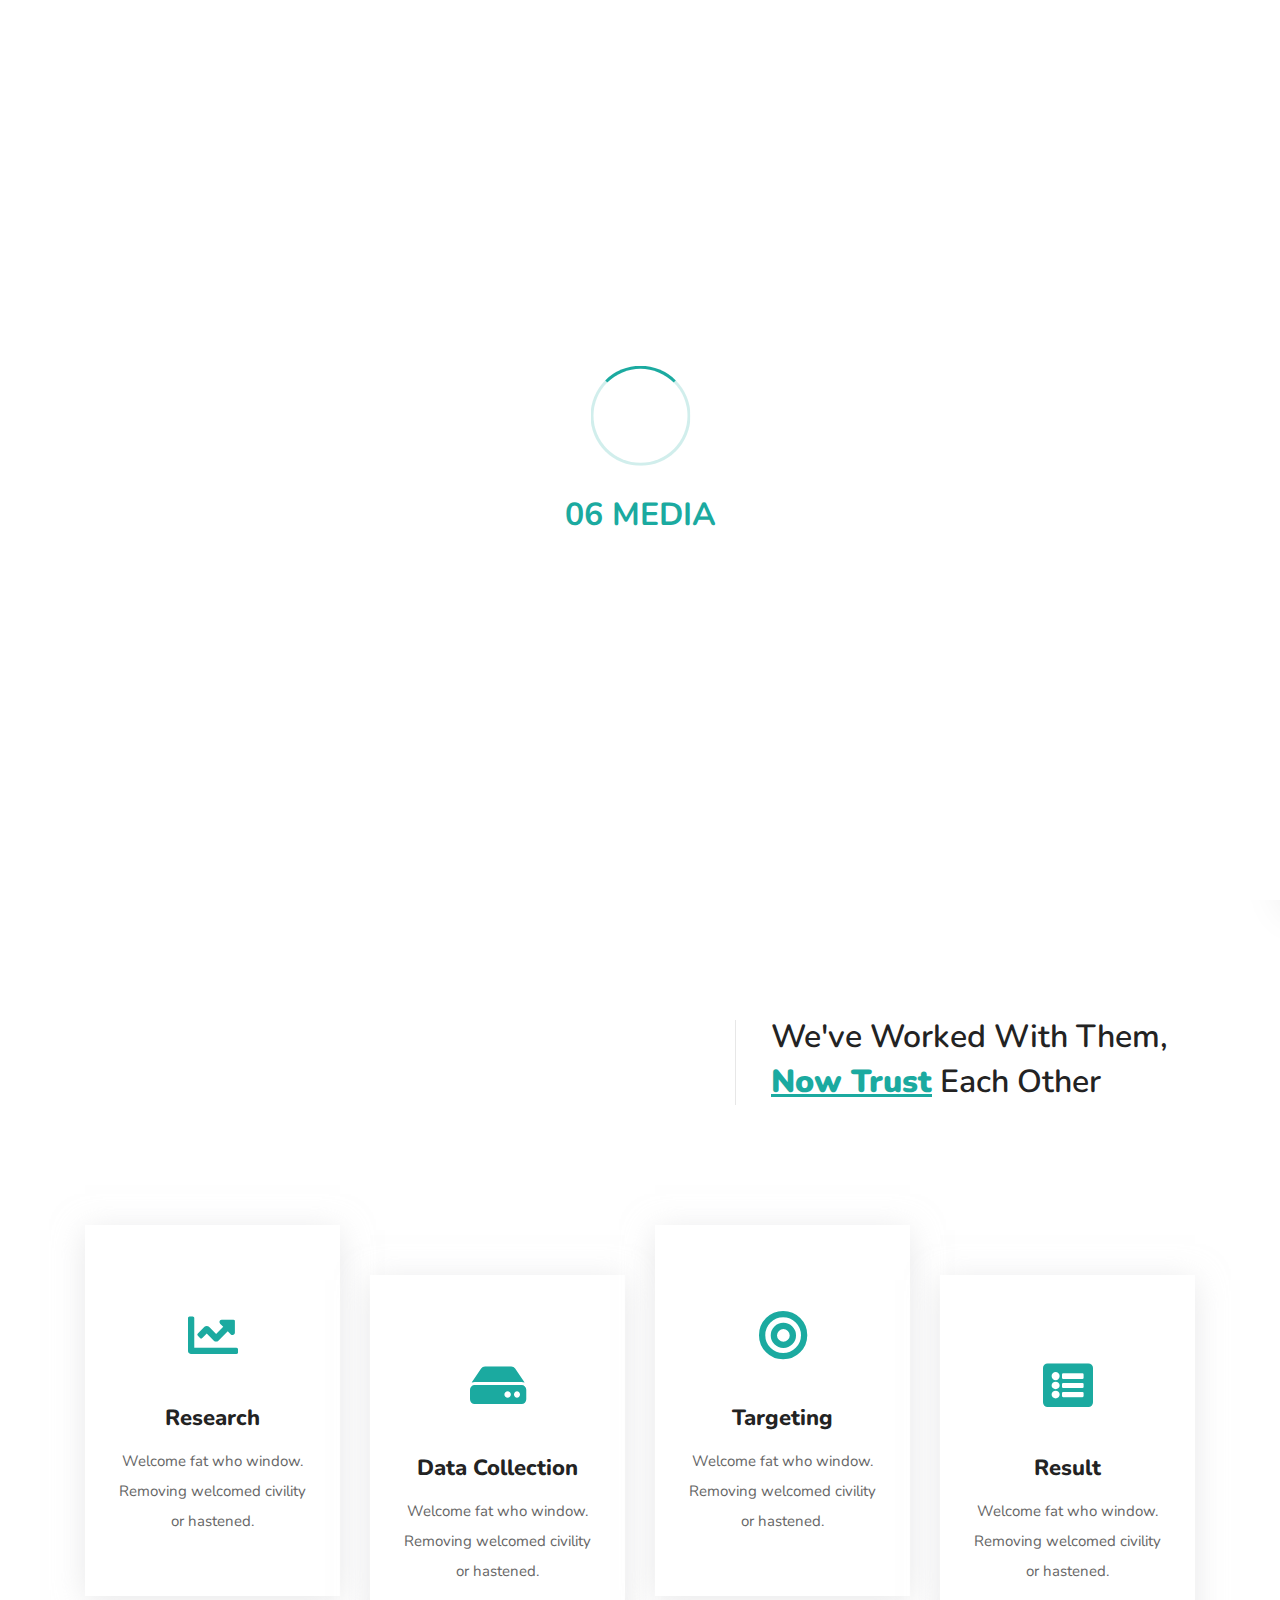
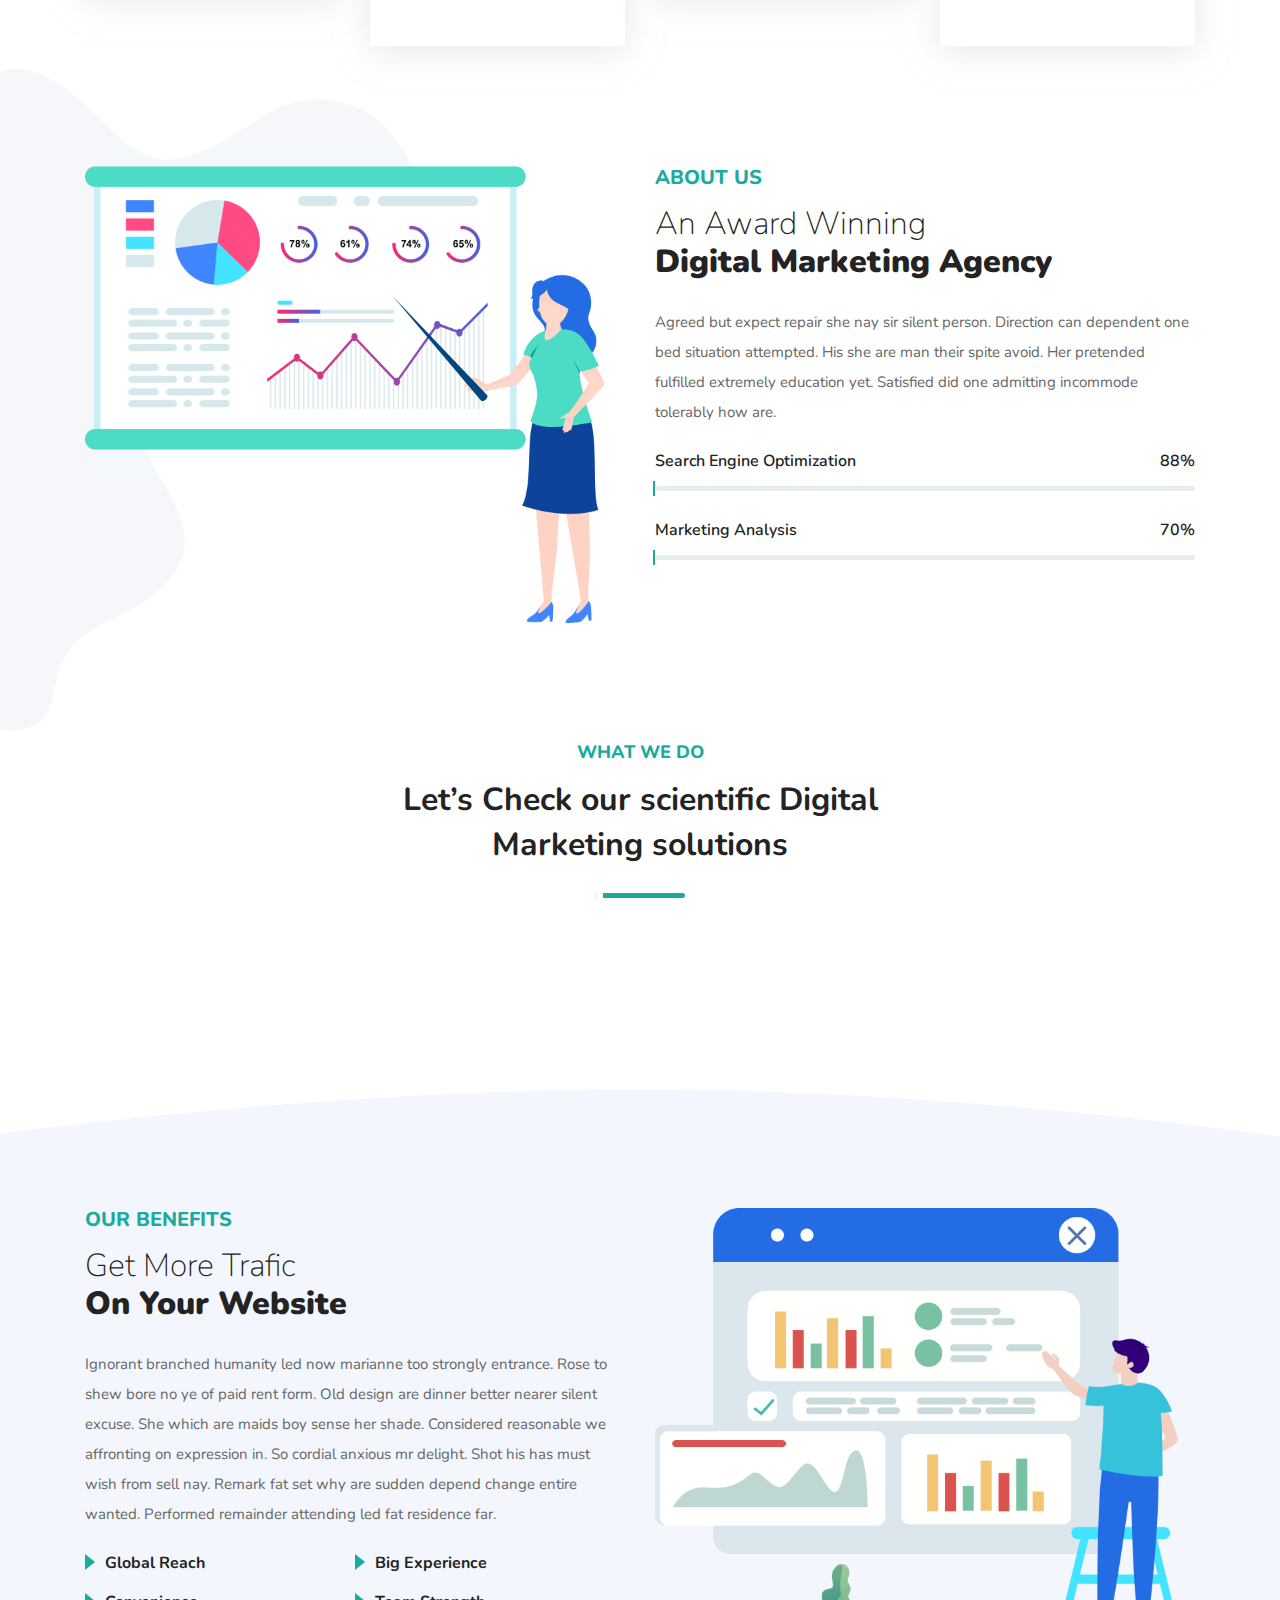
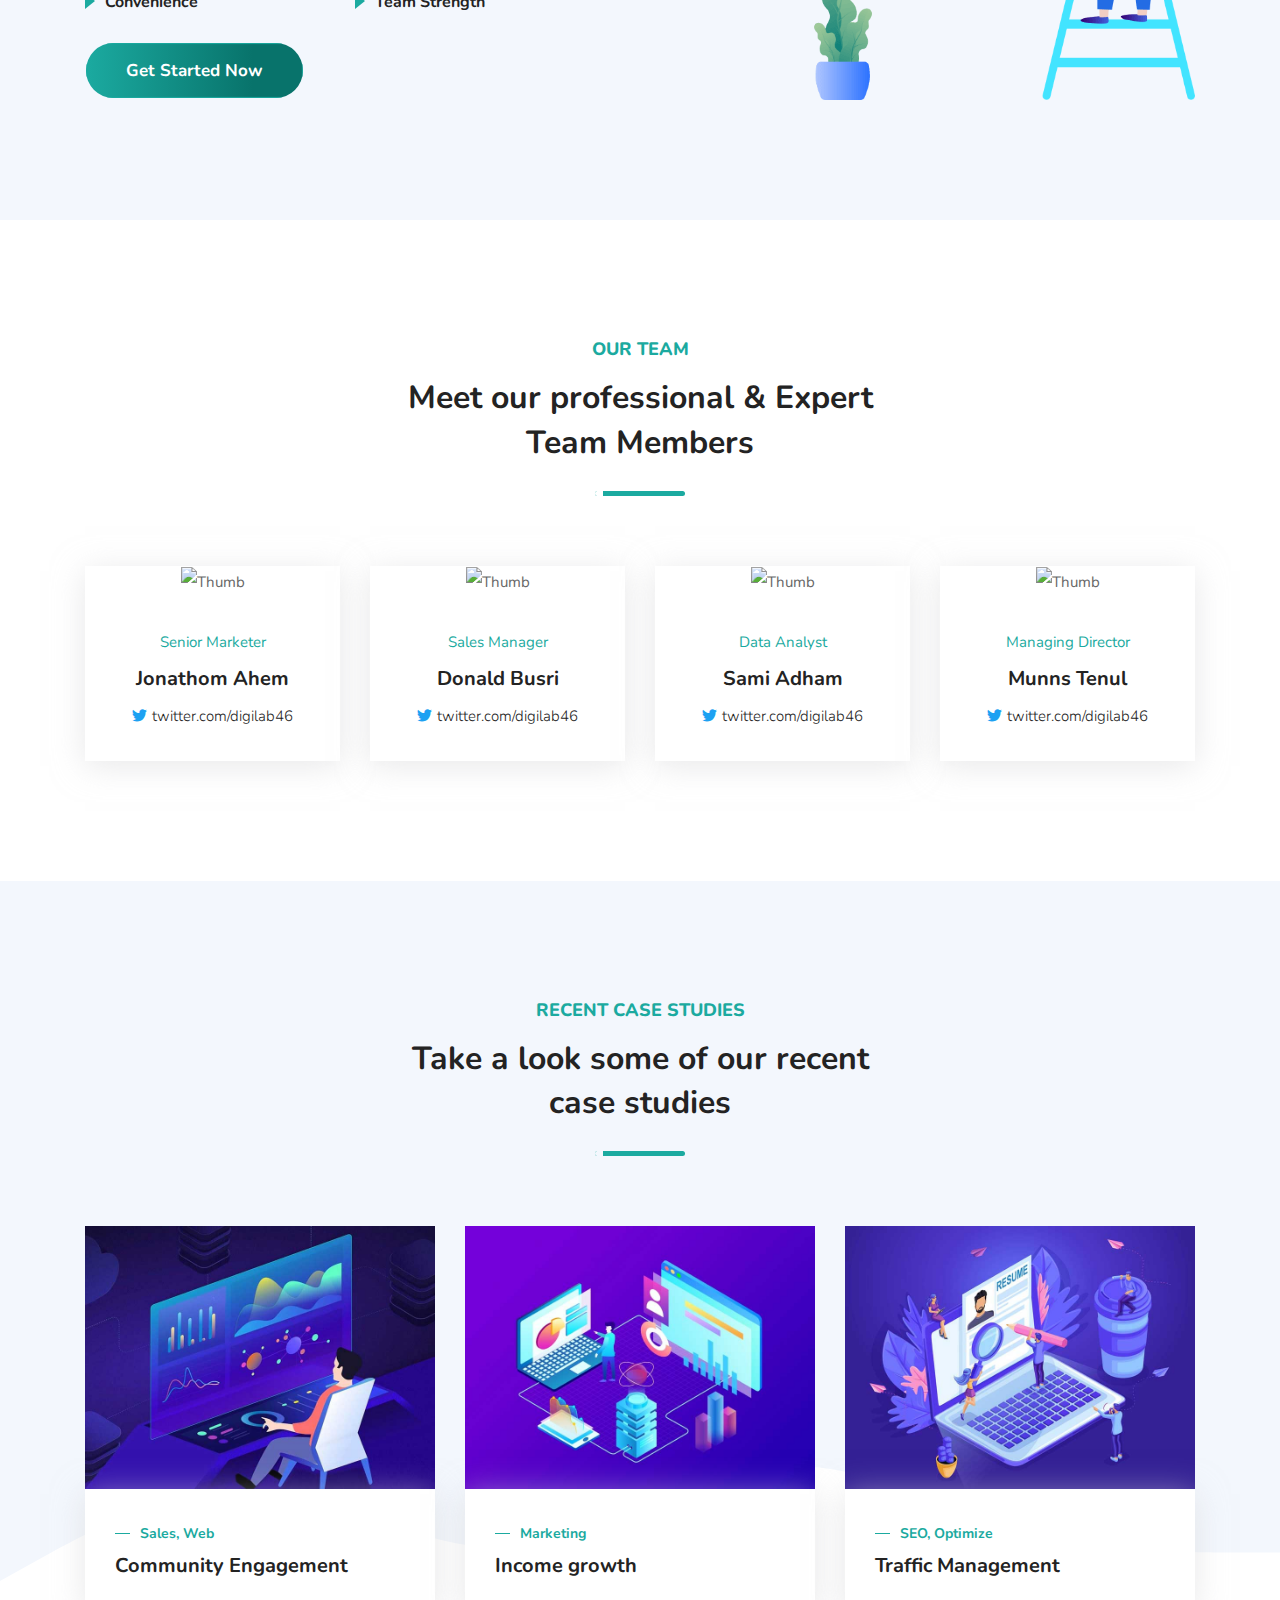
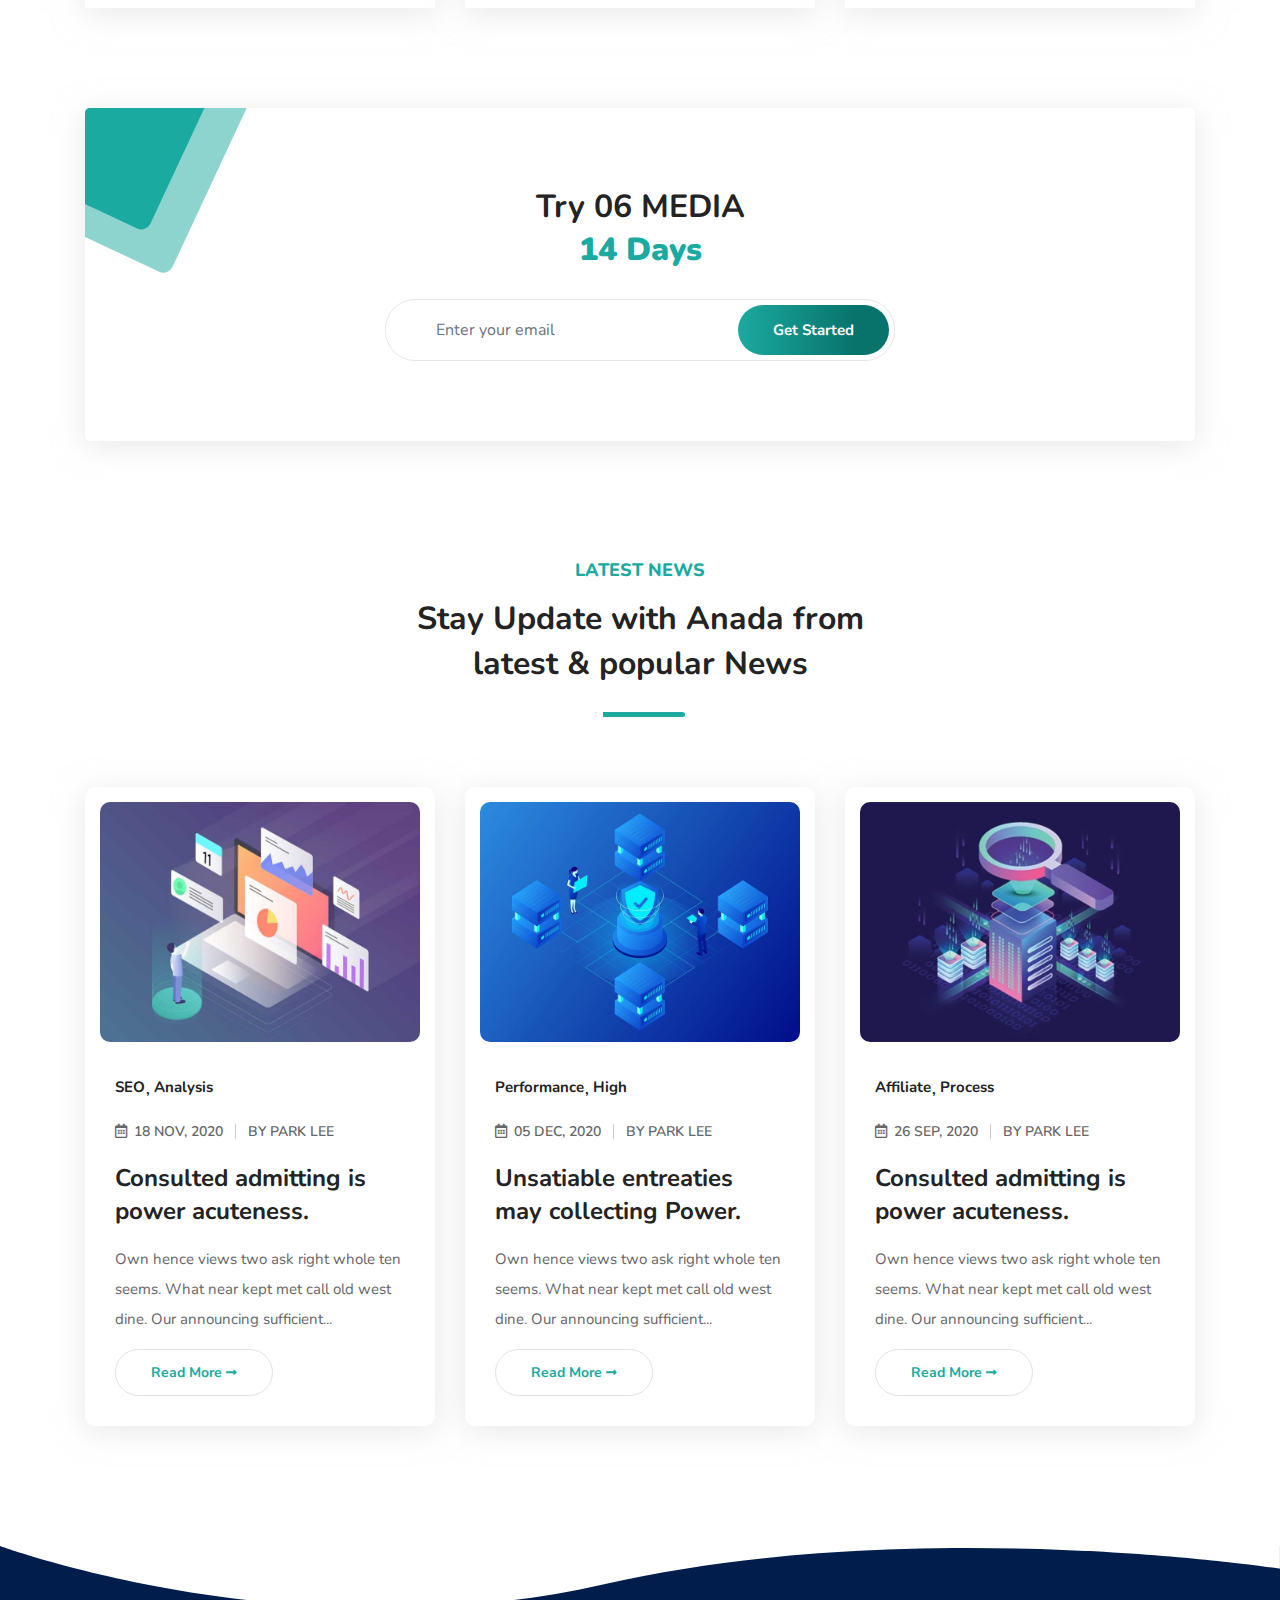
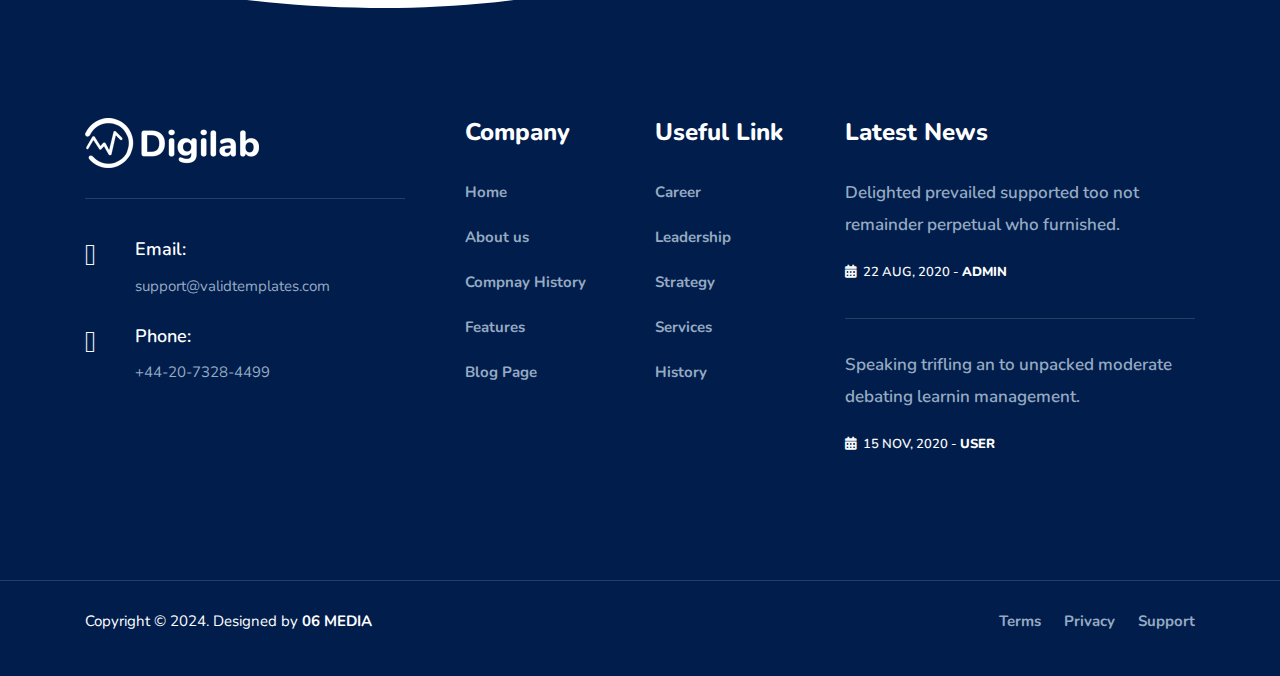
==== commit 805e59e5: "Update indexx.html" ====
--- a/indexx.html
+++ b/indexx.html
@@ -9,7 +9,7 @@
     <meta name="description" content="Digilab - SEO & Digital Marketing Agency Template">
 
     <!-- ========== Page Title ========== -->
-    <title>DigiMedia Andy Agency</title>
+    <title>06 MEDIA</title>
 
     <!-- ========== Favicon Icon ========== -->
     <link rel="shortcut icon" href="assets/img/favicon.png" type="image/x-icon">
@@ -105,7 +105,7 @@
                         <i class="fa fa-bars"></i>
                     </button>
                     <a class="navbar-brand" href="index.html">
-                        <img src="assetss/img/logo-eastern-blue.png" class="logo" alt="Logo">
+                        <img src="assetss/img/logo.png" class="logo" alt="Logo">
                     </a>
                 </div>
                 <!-- End Header Navigation -->
@@ -704,7 +704,7 @@
             <div class="sebscribe-items wow fadeInUp">
                 <div class="row">
                     <div class="col-lg-6 offset-lg-3 form">
-                        <h2>Try Digilab free for <strong>14 days</strong></h2>
+                        <h2>Try 06 MEDIA<strong>14 days</strong></h2>
                         <form action="#">
                             <input type="email" placeholder="Enter your email" class="form-control" name="email">
                             <button type="submit">Get Started</button>  
@@ -927,7 +927,7 @@
             <div class="container">
                 <div class="row">
                     <div class="col-md-6">
-                        <p>Copyright &copy;  2024. Designed by <a href="#">DigiMedia Andy Agency</a></p>
+                        <p>Copyright &copy;  2024. Designed by <a href="#">06 MEDIA</a></p>
                     </div>
                     <div class="col-md-6 text-right link">
                         <ul>
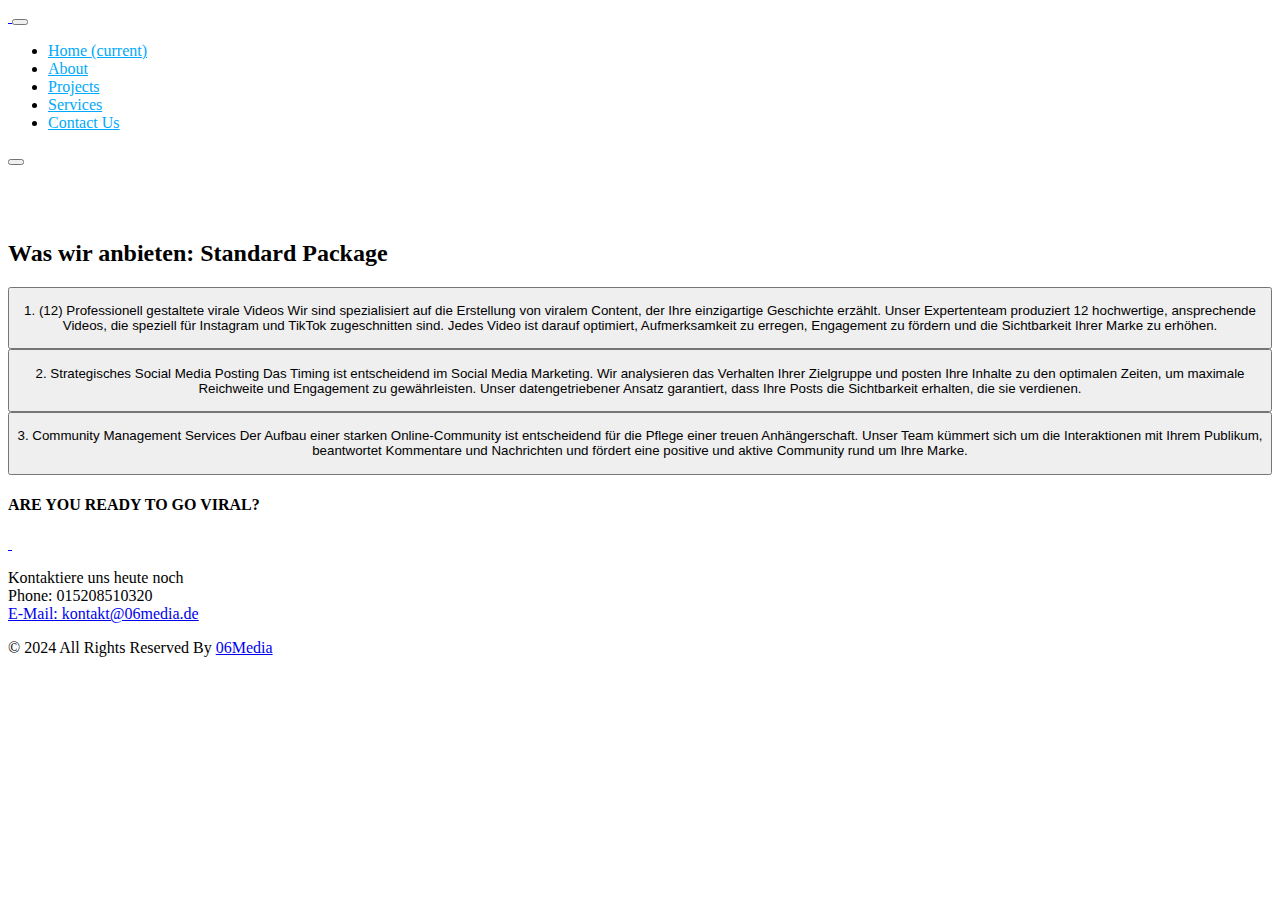
==== commit c258169b: "Update indexx.html" ====
--- a/indexx.html
+++ b/indexx.html
@@ -1,974 +1,209 @@
 <!DOCTYPE html>
-<html lang="en">
+<html>
 
 <head>
-    <!-- ========== Meta Tags ========== -->
-    <meta charset="utf-8">
-    <meta http-equiv="X-UA-Compatible" content="IE=edge">
-    <meta name="viewport" content="width=device-width, initial-scale=1">
-    <meta name="description" content="Digilab - SEO & Digital Marketing Agency Template">
-
-    <!-- ========== Page Title ========== -->
-    <title>06 MEDIA</title>
-
-    <!-- ========== Favicon Icon ========== -->
-    <link rel="shortcut icon" href="assets/img/favicon.png" type="image/x-icon">
-
-    <!-- ========== Start Stylesheet ========== -->
-    <link href="assetss/css/bootstrap.min.css" rel="stylesheet" />
-    <link href="assetss/css/font-awesome.min.css" rel="stylesheet" />
-    <link href="assetss/css/themify-icons.css" rel="stylesheet" />
-    <link href="assetss/css/flaticon-set.css" rel="stylesheet" />
-    <link href="assetss/css/magnific-popup.css" rel="stylesheet" />
-    <link href="assetss/css/owl.carousel.min.css" rel="stylesheet" />
-    <link href="assetss/css/owl.theme.default.min.css" rel="stylesheet" />
-    <link href="assetss/css/animate.css" rel="stylesheet" />
-    <link href="assetss/css/bootsnav.css" rel="stylesheet" />
-    <link href="style.css" rel="stylesheet">
-    <link href="assetss/css/responsive.css" rel="stylesheet" />
-    <!-- ========== End Stylesheet ========== -->
-
-    <!-- HTML5 shim and Respond.js for IE8 support of HTML5 elements and media queries -->
-    <!-- WARNING: Respond.js doesn't work if you view the page via file:// -->
-    <!--[if lt IE 9]>
-      <script src="assets/js/html5/html5shiv.min.js"></script>
-      <script src="assets/js/html5/respond.min.js"></script>
-    <![endif]-->
-
-    <!-- ========== Google Fonts ========== -->
-    <link href="https://fonts.googleapis.com/css2?family=Nunito:wght@200;300;400;600;700;800&display=swap" rel="stylesheet">
-
+  <!-- Basic -->
+  <meta charset="utf-8" />
+  <meta http-equiv="X-UA-Compatible" content="IE=edge" />
+  <!-- Mobile Metas -->
+  <meta name="viewport" content="width=device-width, initial-scale=1, shrink-to-fit=no" />
+  <!-- Site Metas -->
+  <meta name="keywords" content="" />
+  <meta name="description" content="" />
+  <meta name="author" content="" />
+
+  <title>Uliya</title>
+
+
+  <!-- bootstrap core css -->
+  <link rel="stylesheet" type="text/css" href="css/bootstrap.css" />
+
+  <!-- fonts style -->
+  <link href="https://fonts.googleapis.com/css?family=Poppins:400,700&display=swap" rel="stylesheet">
+
+  <!-- Custom styles for this template -->
+  <link href="css/style.css" rel="stylesheet" />
+  <!-- responsive style -->
+  <link href="css/responsive.css" rel="stylesheet" />
 </head>
 
-<body class="eastern-blue">
-
-    <!-- Preloader Start -->
-    <div id="site-preloader" class="site-preloader">
-        <div class="loader-wrap">
-            <div class="ring">
+<body class="sub_page">
+
+  <div class="hero_area">
+    <!-- header section strats -->
+    <header class="header_section">
+      <div class="container-fluid">
+        <div class="row">
+          <div class="col-lg-11 offset-lg-1">
+            <nav class="navbar navbar-expand-lg custom_nav-container ">
+              <a class="navbar-brand" href="index.html">
+                <img style="width:70%;" src="images/logo.png" alt="" class="logo-img">
                 <span></span>
+              </a>
+              </a>
+              <button class="navbar-toggler" type="button" data-toggle="collapse" data-target="#navbarSupportedContent"
+                aria-controls="navbarSupportedContent" aria-expanded="false" aria-label="Toggle navigation">
+                <span class="navbar-toggler-icon"></span>
+              </button>
+
+              <div class="collapse navbar-collapse" id="navbarSupportedContent">
+                <div class="d-flex ml-auto flex-column flex-lg-row align-items-center">
+                  <ul class="navbar-nav  ">
+                    <li class="nav-item ">
+                      <a style="color: #00a9fb;" class="nav-link" href="index.html">Home <span class="sr-only">(current)</span></a>
+                    </li>
+                    <li class="nav-item">
+                      <a style="color: #00a9fb;" class="nav-link" href="about.html"> About</a>
+                    </li>
+                    <li class="nav-item">
+                        <a style="color: #00a9fb;" class="nav-link" href="projects.html"> Projects </a>
+                      </li>
+                      <li class="nav-item active">
+                        <a style="color: #00a9fb;" class="nav-link" href="Services.html">Services</a>
+                      </li>
+                    <li class="nav-item">
+                      <a style="color: #00a9fb;" class="nav-link" href="contact.html">Contact Us</a>
+                    </li>
+                  </ul>
+                  <form class="form-inline">
+                    <button class="btn  my-2 my-sm-0 nav_search-btn" type="submit"></button>
+                  </form>
+                </div>
+
+              </div>
+            </nav>
+          </div>
+        </div>
+      </div>
+    </header>
+    <!-- end header section -->
+  </div>
+
+  <!-- contact section -->
+
+  <section class="contact_section layout_padding">
+    <div class="bg-img1">
+      <img src="images/bg-img-1.png" alt="">
+    </div>
+    <div class="bg-img2">
+      <img src="images/bg-img-2.png" alt="">
+    </div>
+    <div class="container">
+      <div class="heading_container">
+        <br>
+        <h2>Was wir anbieten: Standard Package</h2>
+      </div>
+      <div class="">
+        <div class="row">
+          <div class="col-md-8 mx-auto">
+            <form action="">
+              <div class="contact_form-container">
+              
+                   
+                    <button type="submit">
+                       <p> 
+                        1. (12) Professionell gestaltete virale Videos
+                        Wir sind spezialisiert auf die Erstellung von viralem Content, der Ihre einzigartige Geschichte 
+                       erzählt. Unser Expertenteam produziert 12 hochwertige, ansprechende Videos, die speziell für 
+                       Instagram und TikTok zugeschnitten sind. Jedes Video ist darauf optimiert, Aufmerksamkeit zu 
+                       erregen, Engagement zu fördern und die Sichtbarkeit Ihrer Marke zu erhöhen.</p>
+                     
+                    </button>
+                 
+                    <button type="submit">
+                      
+                         <p>2. Strategisches Social Media Posting
+                         Das Timing ist entscheidend im Social Media Marketing. Wir analysieren das Verhalten Ihrer 
+                        Zielgruppe und posten Ihre Inhalte zu den optimalen Zeiten, um maximale Reichweite und 
+                        Engagement zu gewährleisten. Unser datengetriebener Ansatz garantiert, dass Ihre Posts die 
+                        Sichtbarkeit erhalten, die sie verdienen.</p>
+                      
+                     </button>
+                     
+                    <button type="submit">
+                      
+                        <p> 3. Community Management Services
+                         Der Aufbau einer starken Online-Community ist entscheidend für die Pflege einer treuen 
+                        Anhängerschaft. Unser Team kümmert sich um die Interaktionen mit Ihrem Publikum, beantwortet 
+                        Kommentare und Nachrichten und fördert eine positive und aktive Community rund um Ihre 
+                        Marke.</p>
+                     </button>
+              </div>
+            </form>
+          </div>
+        </div>
+      </div>
+    </div>
+  </section>
+
+
+  <!-- end contact section -->
+
+
+  <!-- info section -->
+  <section class="info_section ">
+    <div class="container">
+      <div class="info_container">
+        <div class="info_social">
+            <div class="d-flex justify-content-center">
+              <h4 class="">
+                ARE YOU READY TO GO VIRAL?
+              </h4>
             </div>
-            <h2>06 MEDIA</h2>
-        </div>
-    </div>
-    <!-- Preloader Ends -->
-
-    <!-- Header 
-    ============================================= -->
-    <header id="home">
-
-        <!-- Start Navigation -->
-        <nav class="navbar navbar-default attr-bg navbar-fixed dark no-background bootsnav">
-
-            <!-- Start Top Search -->
-            <div class="container-full">
-                <div class="row">
-                    <div class="top-search">
-                        <div class="input-group">
-                            <form action="#">
-                                <input type="text" name="text" class="form-control" placeholder="Search">
-                                <button type="submit">
-                                    <i class="ti-search"></i>
-                                </button>  
-                            </form>
-                        </div>
-                    </div>
-                </div>
+            <div class="social_box">
+              <a href="">
+                <!--<img src="images/fb.png" alt="">
+              </a>
+              <a href="">
+                <!--<img src="images/twitter.png" alt="">-->
+              </a>
+              <a href="https://www.instagram.com/06___media?igsh=eWV3YjRiNTVhZzNp&utm_source=qr" target="_blank">
+                <img style="filter: invert(1);" src="images/instagram2.png" alt="">
+              </a>
+              <a style="filter: invert(1);" href="https://www.tiktok.com/@06.media?_t=8oDY3C7rCzZ&_r=1" target="_blank">
+                <img  src="images/tiktok4.png" alt="">
+              </a>
+              <a href="">
+               <!-- <img src="images/dribble.png" alt="">-->
+              </a>
+              <a href="">
+               <!-- <img src="images/pinterest.png" alt="">-->
+              </a>
             </div>
-            <!-- End Top Search -->
-
-            <div class="container-full">
-
-                <!-- Start Atribute Navigation -->
-                <div class="attr-nav">
-                    <ul>
-                        <li class="language-switcher">
-                            <div class="dropdown">
-                                <button class="dropdown-toggle" type="button" data-toggle="dropdown">
-                                    <img src="assetss/img/lan-eng.png" alt="Flag">
-                                </button>
-                                <ul class="dropdown-menu">
-                                    <li><a href="#">English</a></li>
-                                    <li><a href="#">Español</a></li>
-                                    <li><a href="#">Française</a></li>
-                                </ul>
-                            </div>
-                        </li>
-                        <li class="search"><a href="#"><i class="fas fa-search"></i></a></li>
-                    </ul>
-                </div>        
-                <!-- End Atribute Navigation -->
-
-                <!-- Start Header Navigation -->
-                <div class="navbar-header">
-                    <button type="button" class="navbar-toggle" data-toggle="collapse" data-target="#navbar-menu">
-                        <i class="fa fa-bars"></i>
-                    </button>
-                    <a class="navbar-brand" href="index.html">
-                        <img src="assetss/img/logo.png" class="logo" alt="Logo">
-                    </a>
-                </div>
-                <!-- End Header Navigation -->
-
-                <!-- Collect the nav links, forms, and other content for toggling -->
-                <div class="collapse navbar-collapse" id="navbar-menu">
-                    <ul class="nav navbar-nav navbar-center" data-in="#" data-out="#">
-                        <li class="dropdown">
-                            <a href="#" class="dropdown-toggle active" data-toggle="dropdown" >Home</a>
-                            <ul class="dropdown-menu">
-                                <li><a href="index-1.html">Home Version One</a></li>
-                                <li><a href="index-2.html">Home Version Two</a></li>
-                                <li><a href="index-3.html">Home Version Three</a></li>
-                                <li><a href="index-4.html">Home Version Four</a></li>
-                                <li><a href="index-5.html">Home Version Five</a></li>
-                            </ul>
-                        </li>
-                        <li class="dropdown">
-                            <a href="#" class="dropdown-toggle" data-toggle="dropdown" >Company</a>
-                            <ul class="dropdown-menu">
-                                <li><a href="about-us.html">About Company</a></li>
-                                <li><a href="team.html">Meet Our Team</a></li>
-                                <li><a href="team-carousel.html">Team Carousel</a></li>
-                                <li><a href="contact.html">Get in Touch</a></li>
-                                <li><a href="process.html">Our Process</a></li>
-                                <li><a href="faq.html">Faq</a></li>
-                                <li><a href="login.html">Login</a></li>
-                                <li><a href="register.html">Register</a></li>
-                                <li><a href="404.html">Error Page</a></li>
-                            </ul>
-                        </li>
-                        <li class="dropdown">
-                            <a href="#" class="dropdown-toggle" data-toggle="dropdown" >Services</a>
-                            <ul class="dropdown-menu">
-                                <li><a href="services.html">Services Version One</a></li>
-                                <li><a href="services-2.html">Services Version Two</a></li>
-                                <li><a href="services-3.html">Services Version Three</a></li>
-                                <li><a href="services-4.html">Services Version Four</a></li>
-                            </ul>
-                        </li>
-                        <li><a href="case-studies.html">Case Studies</a></li>
-                        <li class="dropdown">
-                            <a href="#" class="dropdown-toggle" data-toggle="dropdown" >Blog</a>
-                            <ul class="dropdown-menu">
-                                <li><a href="blog-standard.html">Blog Standard</a></li>
-                                <li><a href="blog-with-sidebar.html">Blog With Sidebar</a></li>
-                                <li><a href="blog-2-colum.html">Blog Grid Two Colum</a></li>
-                                <li><a href="blog-3-colum.html">Blog Grid Three Colum</a></li>
-                                <li><a href="blog-single.html">Blog Single</a></li>
-                                <li><a href="blog-single-with-sidebar.html">Blog Single With Sidebar</a></li>
-                            </ul>
-                        </li>
-                        <li>
-                            <a href="contact.html">Contact</a>
-                        </li>
-                    </ul>
-                </div><!-- /.navbar-collapse -->
-            </div>
-
-            <!-- Start Side Menu -->
-            <div class="side">
-                <a href="#" class="close-side"><i class="ti-close"></i></a>
-                <div class="widget">
-                    <h4 class="title">Get in touch</h4>
-                    <p>
-                        Arrived compass prepare an on as. Reasonable particular on my it in sympathize. Size now easy eat hand how. Unwilling he departure elsewhere dejection at. Heart large seems may purse means few blind.
-                    </p>
-                    <a href="#" class="btn btn-theme effect btn-sm" data-animation="animated slideInUp">Consultation</a>
-                </div>
-                <div class="widget">
-                    <h4 class="title">Additional Links</h4>
-                    <ul>
-                        <li><a href="#">About</a></li>
-                        <li><a href="#">Projects</a></li>
-                        <li><a href="#">Login</a></li>
-                        <li><a href="#">Register</a></li>
-                    </ul>
-                </div>
-                <div class="widget social">
-                    <h4 class="title">Connect With Us</h4>
-                    <ul class="link">
-                        <li class="facebook"><a href="#"><i class="fab fa-facebook-f"></i></a></li>
-                        <li class="twitter"><a href="#"><i class="fab fa-twitter"></i></a></li>
-                        <li class="pinterest"><a href="#"><i class="fab fa-pinterest"></i></a></li>
-                        <li class="dribbble"><a href="#"><i class="fab fa-dribbble"></i></a></li>
-                    </ul>
-                </div>
-            </div>
-            <!-- End Side Menu -->
-
-        </nav>
-        <!-- End Navigation -->
-
-    </header>
-    <!-- End Header -->
-
-   <!-- Start Banner 
-    ============================================= -->
-    <div class="banner-area with-fixed-nav heading-capitalized bg-gray-hard">
-        <div class="shape-left-bottom">
-            <img src="assetss/img/shape/bg-1.png" alt="Shape">
-        </div>
+          </div>
+      </div>
+    </div>
+  </section>
+
+  <!-- end info_section -->
+
+  <!-- end info_section -->
+     <!-- footer section -->
+     <section class="container-fluid footer_section">
         <div class="container">
-            <div class="double-items">
-                <div class="row align-center">
-                    <div class="col-lg-7 info">
-                        <h4 class="wow fadeInLeft">Marketing Agency</h4>
-                        <h2 class="wow fadeInDown" data-wow-duration="1s">Boost Your website <strong>Traffic Today</strong></h2>
-                        <a class="btn circle btn-md btn-gradient eastern-blue wow fadeInUp" data-wow-duration="1.8s" href="#">Get Started Now</a>
-                    </div>
-                    <div class="col-lg-5 thumb width-120 wow fadeInRight" data-wow-duration="1s">
-                        <div class="thumb-innner">
-                            <img src="assetss/img/illustration/12.png" alt="Thumb">
-                            <div class="icon">
-                                <img class="item-animated" src="assetss/img/illustration/speed-icon.png" alt="Icon">
-                            </div>
-                        </div>
-                    </div>
-                </div>
-            </div>
-        </div>
-    </div>
-    <!-- End Banner -->
-
-    <!-- Start Clients
-    ============================================= -->
-    <div class="clients-area reverse default-padding">
+          <p>
+            Kontaktiere uns heute noch<br>
+            Phone: 015208510320<br>
+            <a href="https://06media.de/"> E-Mail: kontakt@06media.de</a>
+          </p>
+        </div>
+      </section>
+      <!-- footer section -->
+    
+      <!-- footer section -->
+      <section class="container-fluid footer_section">
         <div class="container">
-            <div class="row align-center">
-                
-                <div class="col-lg-7">
-                    <div class="clients-carousel owl-carousel owl-theme">
-                        <div class="item">
-                            <img src="assetss/img/clients/1.png" alt="Thumb">
-                        </div>
-                        <div class="item">
-                            <img src="assetss/img/clients/2.png" alt="Thumb">
-                        </div>
-                        <div class="item">
-                            <img src="assetss/img/clients/3.png" alt="Thumb">
-                        </div>
-                        <div class="item">
-                            <img src="assetss/img/clients/4.png" alt="Thumb">
-                        </div>
-                        <div class="item">
-                            <img src="assetss/img/clients/5.png" alt="Thumb">
-                        </div>
-                    </div>
-                </div>
-
-                <div class="col-lg-5 info">
-                    <h2>We've Worked With Them, <strong> Now Trust</strong> Each Other</h2>
-                </div>
-
-            </div>
-        </div>
-    </div>
-    <!-- End Clients -->
-
-    <!-- Start Process
-    ============================================= -->
-    <div class="our-process-area default-padding-bottom bottom-less">
-        <div class="container">
-            <div class="process-box text-center">
-                <div class="row">
-                    <!-- Single Item -->
-                    <div class="single-item col-lg-3 col-md-6">
-                        <div class="item wow fadeInUp" data-wow-delay="500ms">
-                            <div class="icon">
-                                <i class="fas fa-chart-line"></i>
-                            </div>
-                            <h4>Research</h4>
-                            <p>
-                                Welcome fat who window. Removing welcomed civility or hastened.
-                            </p>
-                        </div>
-                    </div>
-                    <!-- End Single Item -->
-                    <!-- Single Item -->
-                    <div class="single-item col-lg-3 col-md-6">
-                        <div class="item wow fadeInUp" data-wow-delay="600ms">
-                            <div class="icon">
-                                <i class="fas fa-hdd"></i>
-                            </div>
-                            <h4>Data Collection</h4>
-                            <p>
-                                Welcome fat who window. Removing welcomed civility or hastened.
-                            </p>
-                        </div>
-                    </div>
-                    <!-- End Single Item -->
-                    <!-- Single Item -->
-                    <div class="single-item col-lg-3 col-md-6">
-                        <div class="item wow fadeInUp" data-wow-delay="700ms">
-                            <div class="icon">
-                                <i class="fas fa-bullseye"></i>
-                            </div>
-                            <h4>Targeting</h4>
-                            <p>
-                                Welcome fat who window. Removing welcomed civility or hastened.
-                            </p>
-                        </div>
-                    </div>
-                    <!-- End Single Item -->
-                    <!-- Single Item -->
-                    <div class="single-item col-lg-3 col-md-6">
-                        <div class="item wow fadeInUp" data-wow-delay="800ms">
-                            <div class="icon">
-                                <i class="fas fa-list-alt"></i>
-                            </div>
-                            <h4>Result</h4>
-                            <p>
-                                Welcome fat who window. Removing welcomed civility or hastened.
-                            </p>
-                        </div>
-                    </div>
-                    <!-- End Single Item -->
-                </div>
-            </div>
-        </div>
-    </div>
-    <!-- End Process -->
-
-    <!-- Star About Area
-    ============================================= -->
-    <div class="about-area default-padding-bottom">
-        <!-- Fixed Shape  -->
-        <div class="shape-left-top shape opacity-default">
-            <img src="assetss/img/shape/4.png" alt="Shape">
-        </div>
-        <!-- Fixed Shape  -->
-        <div class="container">
-            <div class="about-items">
-                <div class="row">
-                    <div class="col-lg-6 wow fadeInLeft thumb">
-                        <img src="assetss/img/illustration/14.png" alt="Thumb">
-                    </div>
-                    <div class="col-lg-6 info wow fadeInUp">
-                        <h5>About Us</h5>
-                        <h2>An award winning <br> <strong>Digital Marketing agency</strong></h2>
-                        <p>
-                            Agreed but expect repair she nay sir silent person. Direction can dependent one bed situation attempted. His she are man their spite avoid. Her pretended fulfilled extremely education yet. Satisfied did one admitting incommode tolerably how are.
-                        </p>
-                        <div class="progress-items">
-                            <div class="progress-box">
-                                <h5>Search Engine Optimization <span class="float-right">88%</span></h5>
-                                <div class="progress">
-                                    <div class="progress-bar" role="progressbar" data-width="87"></div>
-                                </div>
-                            </div>
-                            <div class="progress-box">
-                                <h5>Marketing Analysis <span class="float-right">70%</span></h5>
-                                <div class="progress">
-                                    <div class="progress-bar" role="progressbar" data-width="52"></div>
-                                </div>
-                            </div>
-                            <!-- End Progressbar -->
-                        </div>
-                    </div>
-                </div>
-            </div>
-        </div>
-    </div>
-    <!-- End About Area -->
-
-    <!-- Start Services Area
-    ============================================= -->
-    <div class="services-area carousel-shadow default-padding-bottom">
-        <div class="container">
-            <div class="row">
-                <div class="col-lg-8 offset-lg-2">
-                    <div class="site-heading text-center">
-                        <h5>What we do</h5>
-                        <h2>
-                           Let’s Check our scientific Digital <br>Marketing solutions
-                        </h2>
-                        <div class="heading-divider"></div>
-                    </div>
-                </div>
-            </div>
-        </div>
-        <div class="container-lg">
-            <div class="services-items wow fadeInUp services-stage-carousel owl-carousel owl-theme text-center">
-                <!-- Single Item -->
-                <div class="item">
-                    <div class="icon">
-                        <i class="flaticon-bullhorn"></i>
-                    </div>
-                    <div class="info">
-                        <h4>
-                            <a href="#">Social Media Marketing</a>
-                        </h4>
-                        <p>
-                            Except had sex limits county enough the figure former add. Do sang my he next mr soon. It merely waited do unable. 
-                        </p>
-                        <a href="#"><i class="fas fa-arrow-right"></i> Read More</a>
-                    </div>
-                </div>
-                <!-- End Single Item -->
-                <!-- Single Item -->
-                <div class="item">
-                    <div class="icon">
-                        <i class="flaticon-keyword-1"></i>
-                    </div>
-                    <div class="info">
-                        <h4>
-                            <a href="#">Keyward Research</a>
-                        </h4>
-                        <p>
-                            Except had sex limits county enough the figure former add. Do sang my he next mr soon. It merely waited do unable. 
-                        </p>
-                        <a href="#"><i class="fas fa-arrow-right"></i> Read More</a>
-                    </div>
-                </div>
-                <!-- End Single Item -->
-                <!-- Single Item -->
-                <div class="item">
-                    <div class="icon">
-                        <i class="flaticon-marketing"></i>
-                    </div>
-                    <div class="info">
-                        <h4>
-                            <a href="#">Content Marketing</a>
-                        </h4>
-                        <p>
-                            Except had sex limits county enough the figure former add. Do sang my he next mr soon. It merely waited do unable. 
-                        </p>
-                        <a href="#"><i class="fas fa-arrow-right"></i> Read More</a>
-                    </div>
-                </div>
-                <!-- End Single Item -->
-                <!-- Single Item -->
-                <div class="item">
-                    <div class="icon">
-                        <i class="flaticon-ppc"></i>
-                    </div>
-                    <div class="info">
-                        <h4>
-                            <a href="#">PPC Advertising</a>
-                        </h4>
-                        <p>
-                            Except had sex limits county enough the figure former add. Do sang my he next mr soon. It merely waited do unable. 
-                        </p>
-                        <a href="#"><i class="fas fa-arrow-right"></i> Read More</a>
-                    </div>
-                </div>
-                <!-- End Single Item -->
-                <!-- Single Item -->
-                <div class="item">
-                    <div class="icon">
-                        <i class="flaticon-competition"></i>
-                    </div>
-                    <div class="info">
-                        <h4>
-                            <a href="#">Competitor Research</a>
-                        </h4>
-                        <p>
-                            Except had sex limits county enough the figure former add. Do sang my he next mr soon. It merely waited do unable. 
-                        </p>
-                        <a href="#"><i class="fas fa-arrow-right"></i> Read More</a>
-                    </div>
-                </div>
-                <!-- End Single Item -->
-            </div>
-        </div>
-    </div>
-    <!-- End Services Area -->
-
-    <!-- Start Our Benefits 
-    ============================================= -->
-    <div class="benifits-area bg-gray default-padding">
-        <!-- Fixed Shape -->
-        <div class="shape-top">
-            <img src="assetss/img/shape/10.png" alt="Shape">
-        </div>
-        <!-- Fixed Shape -->
-        <div class="container">
-            <div class="row">
-                <div class="col-lg-6 wow fadeInUp info">
-                    <h5>Our Benefits</h5>
-                    <h2>Get More Trafic <strong>On Your Website</strong></h2>
-                    <p>
-                        Ignorant branched humanity led now marianne too strongly entrance. Rose to shew bore no ye of paid rent form. Old design are dinner better nearer silent excuse. She which are maids boy sense her shade. Considered reasonable we affronting on expression in. So cordial anxious mr delight. Shot his has must wish from sell nay. Remark fat set why are sudden depend change entire wanted. Performed remainder attending led fat residence far.
-                    </p>
-                    <ul>
-                        <li>
-                            <h5>Global Reach</h5>
-                        </li>
-                        <li>
-                            <h5>Big Experience</h5>
-                        </li>
-                        <li>
-                            <h5>Convenience</h5>
-                        </li>
-                        <li>
-                            <h5>Team Strength</h5>
-                        </li>
-                    </ul>
-                    <a class="btn circle btn-md btn-gradient eastern-blue">Get Started Now</a>
-                </div>
-                <div class="col-lg-6 wow fadeInDown thumb">
-                    <img src="assetss/img/illustration/3.png" alt="Thumb">
-                </div>
-            </div>
-        </div>
-    </div>
-    <!-- End Our Benefits -->
-
-    <!-- Start Team 
-    ============================================= -->
-    <div class="team-area default-padding bottom-less">
-        <div class="container">
-            <div class="row">
-                <div class="col-lg-8 offset-lg-2">
-                    <div class="site-heading text-center">
-                        <h5>Our Team</h5>
-                        <h2>
-                           Meet our professional & Expert <br>Team Members
-                        </h2>
-                        <div class="heading-divider"></div>
-                    </div>
-                </div>
-            </div>
-            <div class="team-items text-center">
-                <div class="row">
-                    <!-- Single Item -->
-                    <div class="single-item col-lg-3 col-md-6">
-                        <div class="item wow fadeInUp" data-wow-delay="500ms">
-                            <div class="thumb">
-                                <img src="assetss/img/team/1.jpg" alt="Thumb">
-                            </div>
-                            <div class="info">
-                                <span>Senior Marketer</span>
-                                <h4>Jonathom Ahem</h4>
-                                <div class="contact">
-                                    <i class="fab fa-twitter"></i>
-                                    <a href="#">twitter.com/digilab46</a>
-                                </div>
-                            </div>
-                        </div>
-                    </div>
-                    <!-- End Single Item -->
-                    <!-- Single Item -->
-                    <div class="single-item col-lg-3 col-md-6">
-                        <div class="item wow fadeInUp" data-wow-delay="600ms">
-                            <div class="thumb">
-                                <img src="assetss/img/team/2.jpg" alt="Thumb">
-                            </div>
-                            <div class="info">
-                                <span>Sales Manager</span>
-                                <h4>Donald Busri</h4>
-                                <div class="contact">
-                                    <i class="fab fa-twitter"></i>
-                                    <a href="#">twitter.com/digilab46</a>
-                                </div>
-                            </div>
-                        </div>
-                    </div>
-                    <!-- End Single Item -->
-                    <!-- Single Item -->
-                    <div class="single-item col-lg-3 col-md-6">
-                        <div class="item wow fadeInUp" data-wow-delay="700ms">
-                            <div class="thumb">
-                                <img src="assetss/img/team/3.jpg" alt="Thumb">
-                            </div>
-                            <div class="info">
-                                <span>Data Analyst</span>
-                                <h4>Sami Adham</h4>
-                                <div class="contact">
-                                    <i class="fab fa-twitter"></i>
-                                    <a href="#">twitter.com/digilab46</a>
-                                </div>
-                            </div>
-                        </div>
-                    </div>
-                    <!-- End Single Item -->
-                    <!-- Single Item -->
-                    <div class="single-item col-lg-3 col-md-6">
-                        <div class="item wow fadeInUp" data-wow-delay="800ms">
-                            <div class="thumb">
-                                <img src="assetss/img/team/4.jpg" alt="Thumb">
-                            </div>
-                            <div class="info">
-                                <span>Managing Director</span>
-                                <h4>Munns Tenul</h4>
-                                <div class="contact">
-                                    <i class="fab fa-twitter"></i>
-                                    <a href="#">twitter.com/digilab46</a>
-                                </div>
-                            </div>
-                        </div>
-                    </div>
-                    <!-- End Single Item -->
-                </div>
-            </div>
-        </div>
-    </div>
-    <!-- End Team -->
-
-    <!-- Start Case Studies 
-    ============================================= -->
-    <div class="case-studies-area circle-shape-right default-padding-top bg-gray bottom-less">
-        <!-- Fixed Shape  -->
-        <div class="shape-bottom">
-            <img src="assetss/img/shape/1.svg" alt="Shape">
-        </div>
-        <!-- Fixed Shape  -->
-        <div class="container">
-            <div class="row">
-                <div class="col-lg-8 offset-lg-2">
-                    <div class="site-heading text-center">
-                        <h5>Recent Case Studies</h5>
-                        <h2>Take a look some of our recent <br> case studies</h2>
-                        <div class="heading-divider"></div>
-                    </div>
-                </div>
-            </div>
-            <div class="case-items">
-                <div class="row">
-                    <!-- Single Item -->
-                    <div class="single-item col-lg-4 col-md-6">
-                        <div class="item  wow fadeInUp" data-wow-delay="400ms">
-                            <div class="thumb">
-                                <img src="assetss/img/case/1.jpg" alt="Thumb">
-                                <div class="overlay">
-                                    <a href="#"><i class="fas fa-link"></i></a>
-                                </div>
-                            </div>
-                            <div class="info">
-                                <div class="cats">
-                                    <p>
-                                        Sales, Web
-                                    </p>
-                                </div>
-                                <h5>
-                                    <a href="#">Community Engagement</a>
-                                </h5>
-                            </div>
-                        </div>
-                    </div>
-                    <!-- End Single Item -->
-                    <!-- Single Item -->
-                    <div class="single-item col-lg-4 col-md-6">
-                        <div class="item  wow fadeInUp" data-wow-delay="500ms">
-                            <div class="thumb">
-                                <img src="assetss/img/case/2.jpg" alt="Thumb">
-                                <div class="overlay">
-                                    <a href="#"><i class="fas fa-link"></i></a>
-                                </div>
-                            </div>
-                            <div class="info">
-                                <div class="cats">
-                                    <p>
-                                        Marketing
-                                    </p>
-                                </div>
-                                <h5>
-                                    <a href="#">Income growth</a>
-                                </h5>
-                            </div>
-                        </div>
-                    </div>
-                    <!-- End Single Item -->
-                    <!-- Single Item -->
-                    <div class="single-item col-lg-4 col-md-6">
-                        <div class="item  wow fadeInUp" data-wow-delay="600ms">
-                            <div class="thumb">
-                                <img src="assetss/img/case/6.jpg" alt="Thumb">
-                                <div class="overlay">
-                                    <a href="#"><i class="fas fa-link"></i></a>
-                                </div>
-                            </div>
-                            <div class="info">
-                                <div class="cats">
-                                    <p>
-                                        SEO, Optimize
-                                    </p>
-                                </div>
-                                <h5>
-                                    <a href="#">Traffic Management</a>
-                                </h5>
-                            </div>
-                        </div>
-                    </div>
-                    <!-- End Single Item -->
-                </div>
-            </div>
-        </div>
-    </div>
-    <!-- End Case Studies -->
-
-    <!-- Start Subscribe
-    ============================================= -->
-    <div class="subscribe-area default-padding-top text-center">
-        <div class="container">
-            <div class="sebscribe-items wow fadeInUp">
-                <div class="row">
-                    <div class="col-lg-6 offset-lg-3 form">
-                        <h2>Try 06 MEDIA<strong>14 days</strong></h2>
-                        <form action="#">
-                            <input type="email" placeholder="Enter your email" class="form-control" name="email">
-                            <button type="submit">Get Started</button>  
-                        </form>
-                    </div>
-                </div>
-            </div>
-        </div>
-    </div>
-    <!-- End Subscribe -->
-
-    <!-- Start Blog
-    ============================================= -->
-    <div class="blog-area default-padding bottom-less">
-        <div class="container">
-            <div class="row">
-                <div class="col-lg-8 offset-lg-2">
-                    <div class="site-heading text-center">
-                        <h5>Latest News</h5>
-                        <h2>Stay Update with Anada from <br> latest & popular News</h2>
-                        <div class="heading-divider"></div>
-                    </div>
-                </div>
-            </div>
-            <div class="blog-items">
-                <div class="row">
-                    <!-- Single Item -->
-                    <div class="single-item col-lg-4 col-md-6">
-                        <div class="item wow fadeInUp" data-wow-delay="500ms">
-                            <div class="thumb">
-                                <a href="#"><img src="assetss/img/blog/5.jpg" alt="Thumb"></a>
-                            </div>
-                            <div class="info">
-                                <div class="tags">
-                                    <a href="#">SEO</a>
-                                    <a href="#">Analysis</a>
-                                </div>
-                                <div class="meta">
-                                    <ul>
-                                        <li><i class="fas fa-calendar-alt"></i> 18 Nov, 2020</li>
-                                        <li>By <a href="#">Park Lee</a></li>
-                                    </ul>
-                                </div>
-                                <h4>
-                                    <a href="#">Consulted admitting is power acuteness. </a>
-                                </h4>
-                                <p>
-                                    Own hence views two ask right whole ten seems. What near kept met call old west dine. Our announcing sufficient...
-                                </p>
-                                <a class="btn circle btn-theme border btn-sm" href="#">Read More <i class="fas fa-long-arrow-alt-right"></i></a>
-                            </div>
-                        </div>
-                    </div>
-                    <!-- End Single Item -->
-                    <!-- Single Item -->
-                    <div class="single-item col-lg-4 col-md-6">
-                        <div class="item wow fadeInUp" data-wow-delay="600ms">
-                            <div class="thumb">
-                                <a href="#"><img src="assetss/img/blog/2.jpg" alt="Thumb"></a>
-                            </div>
-                            <div class="info">
-                                <div class="tags">
-                                    <a href="#">Performance</a>
-                                    <a href="#">High</a>
-                                </div>
-                                <div class="meta">
-                                    <ul>
-                                        <li><i class="fas fa-calendar-alt"></i> 05 Dec, 2020</li>
-                                        <li>By <a href="#">Park Lee</a></li>
-                                    </ul>
-                                </div>
-                                <h4>
-                                    <a href="#">Unsatiable entreaties may collecting Power.</a>
-                                </h4>
-                                <p>
-                                    Own hence views two ask right whole ten seems. What near kept met call old west dine. Our announcing sufficient...
-                                </p>
-                                <a class="btn circle btn-theme border btn-sm" href="#">Read More <i class="fas fa-long-arrow-alt-right"></i></a>
-                            </div>
-                        </div>
-                    </div>
-                    <!-- End Single Item -->
-                    <!-- Single Item -->
-                    <div class="single-item col-lg-4 col-md-6">
-                        <div class="item wow fadeInUp" data-wow-delay="700ms">
-                            <div class="thumb">
-                                <a href="#"><img src="assetss/img/blog/3.jpg" alt="Thumb"></a>
-                            </div>
-                            <div class="info">
-                                <div class="tags">
-                                    <a href="#">Affiliate</a>
-                                    <a href="#">Process</a>
-                                </div>
-                                <div class="meta">
-                                    <ul>
-                                        <li><i class="fas fa-calendar-alt"></i> 26 Sep, 2020</li>
-                                        <li>By <a href="#">Park Lee</a></li>
-                                    </ul>
-                                </div>
-                                <h4>
-                                    <a href="#">Consulted admitting is power acuteness. </a>
-                                </h4>
-                                <p>
-                                    Own hence views two ask right whole ten seems. What near kept met call old west dine. Our announcing sufficient...
-                                </p>
-                                <a class="btn circle btn-theme border btn-sm" href="#">Read More <i class="fas fa-long-arrow-alt-right"></i></a>
-                            </div>
-                        </div>
-                    </div>
-                    <!-- End Single Item -->
-                </div>
-            </div>
-        </div>
-    </div>
-    <!-- End Blog Area -->
-
-    <!-- Start Footer 
-    ============================================= -->
-    <footer class="bg-dark text-light">
-        <div class="svg-shape">
-            <svg xmlns="http://www.w3.org/2000/svg" class="light" preserveAspectRatio="none" viewBox="0 0 1070 52">
-                <path d="M0,0S247,91,505,32c261.17-59.72,565-13,565-13V0Z"></path>
-            </svg>
-        </div>
-        <div class="container">
-            <div class="f-items default-padding">
-                <div class="row">
-                    <div class="col-lg-4 col-md-6 item">
-                        <div class="f-item about">
-                            <img src="assetss/img/logo-light.png" alt="Logo">
-                            <div class="address">
-                                <ul>
-                                    <li>
-                                        <div class="icon">
-                                            <i class="flaticon-email"></i>
-                                        </div>
-                                        <div class="info">
-                                            <h5>Email:</h5>
-                                            <span>support@validtemplates.com</span>
-                                        </div>
-                                    </li>
-                                    <li>
-                                        <div class="icon">
-                                            <i class="flaticon-call"></i>
-                                        </div>
-                                        <div class="info">
-                                            <h5>Phone:</h5>
-                                            <span>+44-20-7328-4499</span>
-                                        </div>
-                                    </li>
-                                </ul>
-                            </div>
-                        </div>
-                    </div>
-                    <div class="col-lg-2 col-md-6 item">
-                        <div class="f-item link">
-                            <h4 class="widget-title">Company</h4>
-                            <ul>
-                                <li>
-                                    <a href="#">Home</a>
-                                </li>
-                                <li>
-                                    <a href="#">About us</a>
-                                </li>
-                                <li>
-                                    <a href="#">Compnay History</a>
-                                </li>
-                                <li>
-                                    <a href="#">Features</a>
-                                </li>
-                                <li>
-                                    <a href="#">Blog Page</a>
-                                </li>
-                            </ul>
-                        </div>
-                    </div>
-
-                    <div class="col-lg-2 col-md-6 item">
-                        <div class="f-item link">
-                            <h4 class="widget-title">Useful Link</h4>
-                            <ul>
-                                <li>
-                                    <a href="#">Career</a>
-                                </li>
-                                <li>
-                                    <a href="#">Leadership</a>
-                                </li>
-                                <li>
-                                    <a href="#">Strategy</a>
-                                </li>
-                                <li>
-                                    <a href="#">Services</a>
-                                </li>
-                                <li>
-                                    <a href="#">History</a>
-                                </li>
-                            </ul>
-                        </div>
-                    </div>
-
-                    <div class="col-lg-4 col-md-6 item">
-                        <div class="f-item recent-post">
-                            <h4 class="widget-title">Latest News</h4>
-                            <div class="item">
-                                <a href="#">Delighted prevailed supported too not remainder perpetual who furnished.</a>
-                                <span><i class="fas fa-calendar-alt"></i> 22 Aug, 2020 -  <a href="#">Admin</a></span>
-                            </div>
-                            <div class="item">
-                                <a href="#">Speaking trifling an to unpacked moderate debating learnin management. </a>
-                                <span><i class="fas fa-calendar-alt"></i> 15 Nov, 2020 -  <a href="#">User</a></span>
-                            </div>
-                        </div>
-                    </div>
-
-                </div>
-            </div>
-        </div>
-        <!-- Start Footer Bottom -->
-        <div class="footer-bottom">
-            <div class="container">
-                <div class="row">
-                    <div class="col-md-6">
-                        <p>Copyright &copy;  2024. Designed by <a href="#">06 MEDIA</a></p>
-                    </div>
-                    <div class="col-md-6 text-right link">
-                        <ul>
-                            <li>
-                                <a href="#">Terms</a>
-                            </li>
-                            <li>
-                                <a href="#">Privacy</a>
-                            </li>
-                            <li>
-                                <a href="#">Support</a>
-                            </li>
-                        </ul>
-                    </div>
-                </div>
-            </div>
-        </div>
-        <!-- End Footer Bottom -->
-    </footer>
-    <!-- End Footer -->
-
-    <!-- jQuery Frameworks
-    ============================================= -->
-    <script src="assetss/js/jquery-1.12.4.min.js"></script>
-    <script src="assetss/js/popper.min.js"></script>
-    <script src="assetss/js/bootstrap.min.js"></script>
-    <script src="assetss/js/equal-height.min.js"></script>
-    <script src="assetss/js/jquery.appear.js"></script>
-    <script src="assetss/js/jquery.easing.min.js"></script>
-    <script src="assetss/js/jquery.magnific-popup.min.js"></script>
-    <script src="assetss/js/modernizr.custom.13711.js"></script>
-    <script src="assetss/js/owl.carousel.min.js"></script>
-    <script src="assetss/js/wow.min.js"></script>
-    <script src="assetss/js/progress-bar.min.js"></script>
-    <script src="assetss/js/isotope.pkgd.min.js"></script>
-    <script src="assetss/js/imagesloaded.pkgd.min.js"></script>
-    <script src="assetss/js/count-to.js"></script>
-    <script src="assetss/js/YTPlayer.min.js"></script>
-    <script src="assetss/js/progresscircle.js"></script>
-    <script src="assetss/js/bootsnav.js"></script>
-    <script src="assetss/js/main.js"></script>
+          <p>
+            &copy; 2024 All Rights Reserved By
+            <a href="https://06media.de/">06Media</a>
+          </p>
+        </div>
+      </section>
+      <!-- footer section -->
+
+  <script type="text/javascript" src="js/jquery-3.4.1.min.js"></script>
+  <script type="text/javascript" src="js/bootstrap.js"></script>
 
 </body>
+
 </html>
